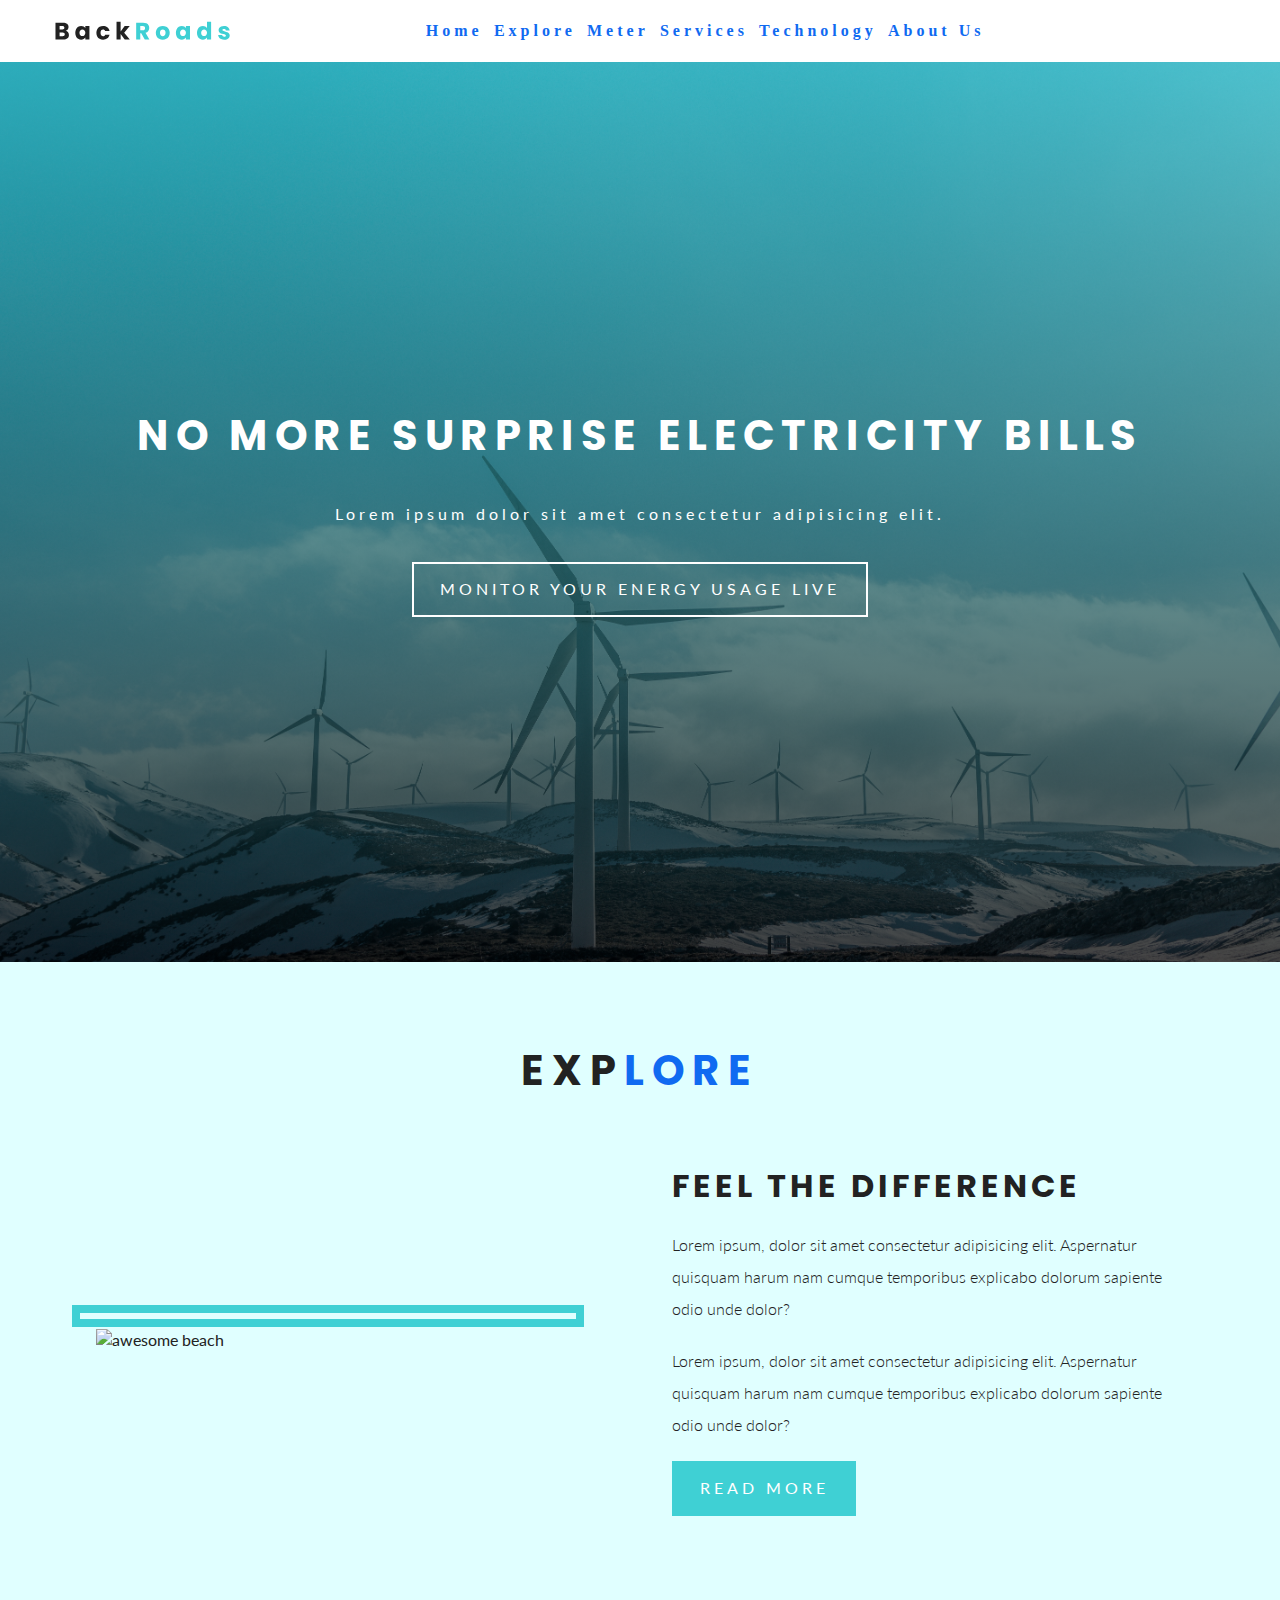
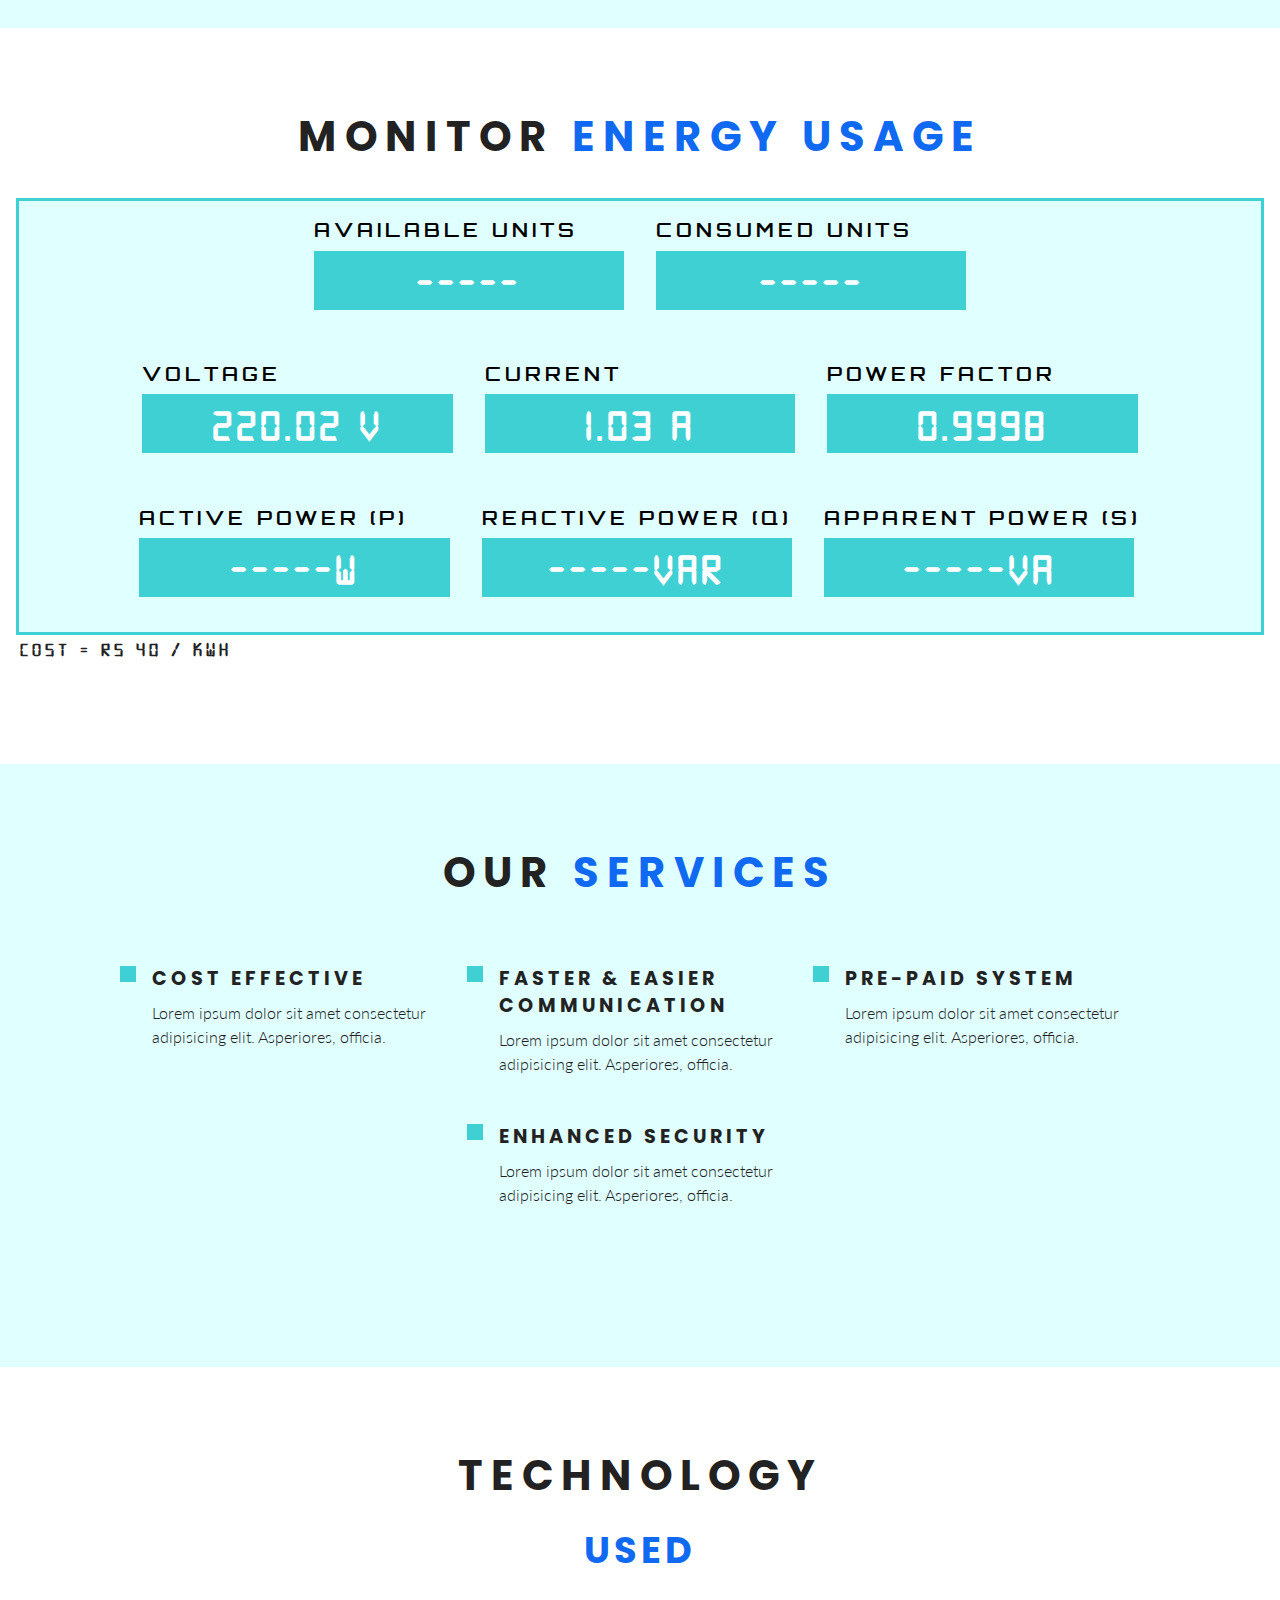
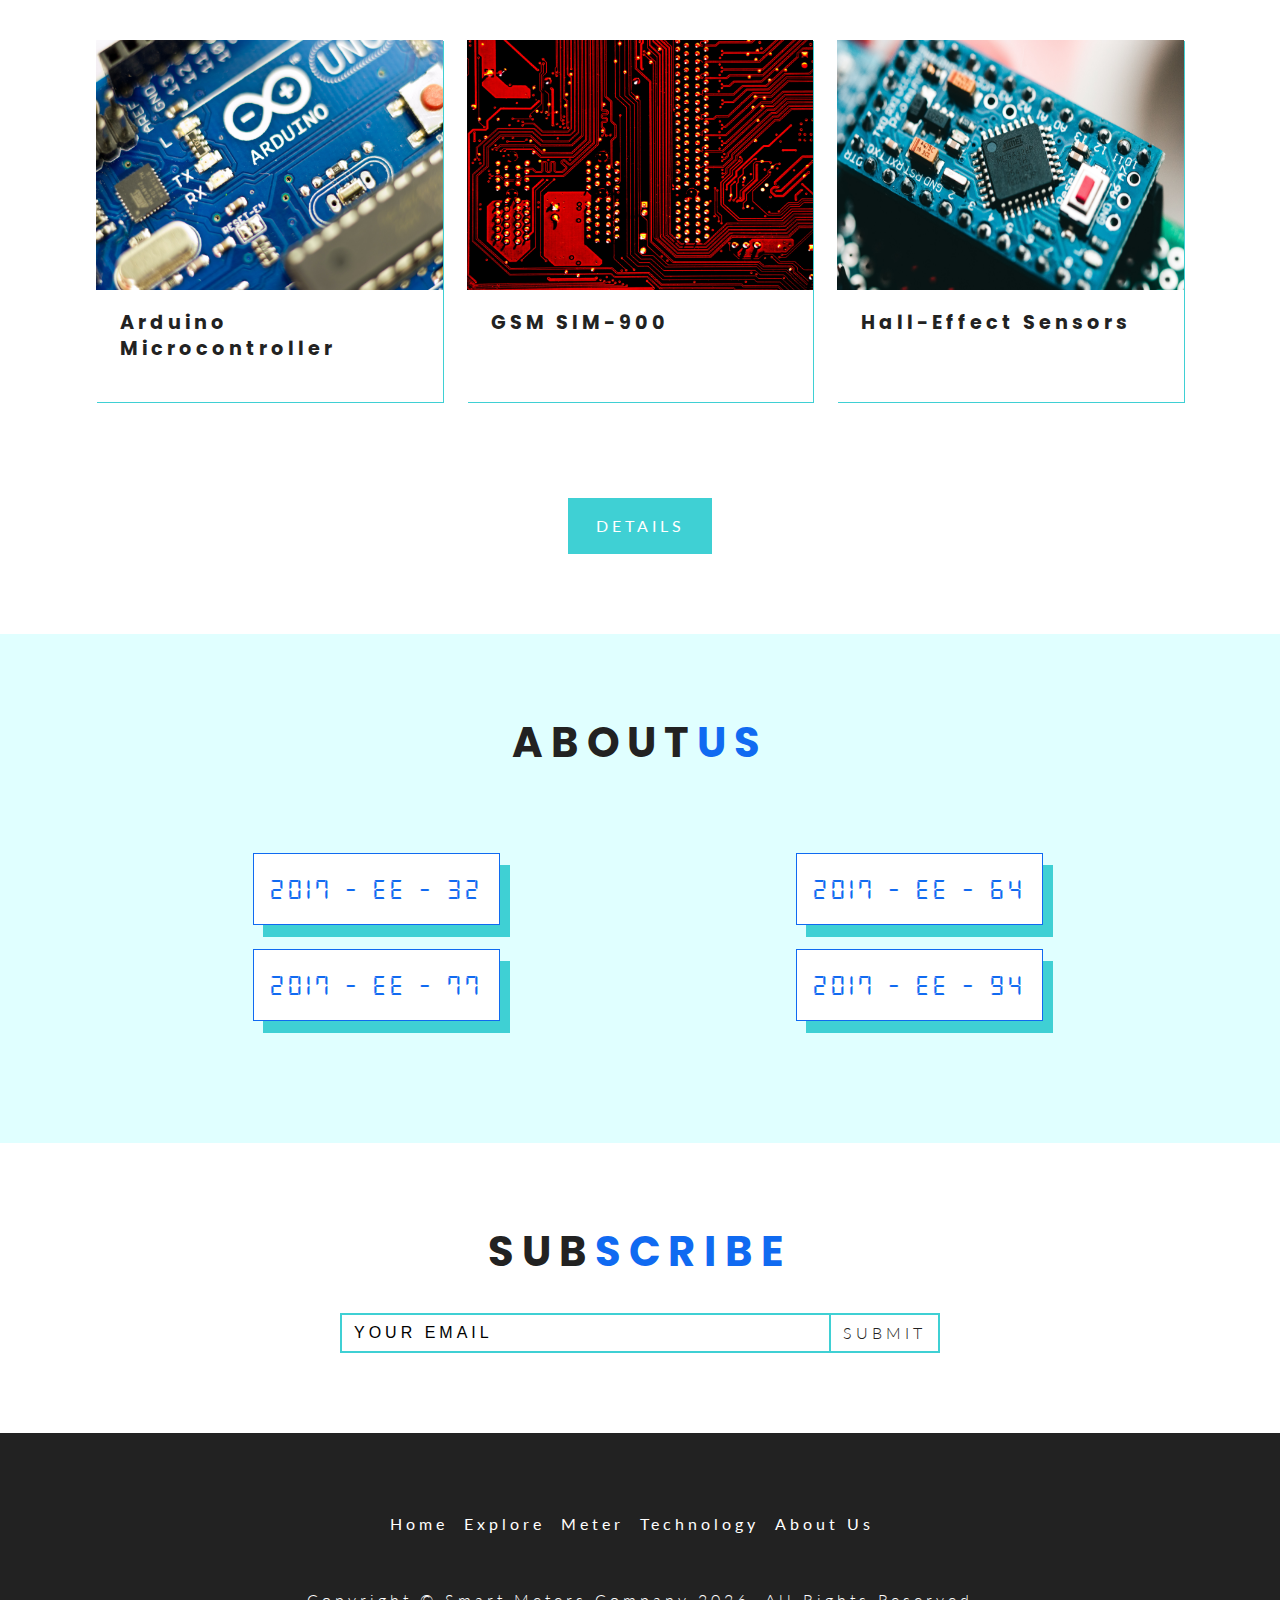
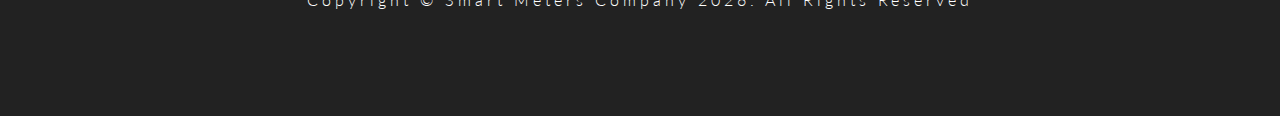
==== index.html @ a0e1d74f "Add files via upload" ====
<!DOCTYPE html>
<html lang="en">
  <head>
    <meta charset="UTF-8" />
    <meta name="viewport" content="width=device-width, initial-scale=1.0" />
    <meta http-equiv="X-UA-Compatible" content="ie=edge" />
    <title>Backroads || Smart Meters</title>
    <!-- favicon -->
    <link rel="shortcut icon" href="./images/favicon.ico" type="image/x-icon" />
    <!-- font-awesome -->
    <link rel="stylesheet" href="fontawesome-free-5.9.0-web/css/all.min.css" />
    <!-- styles css -->
    <link rel="stylesheet" href="./css/styles.css" />
  </head>
  <body>
    <!-- header  -->
    <header id="home">
      <!-- navbar -->
      <nav class="navbar">
        <div class="nav-center">
          <!-- nav header -->
          <div class="nav-header">
            <img src="./images/logo.svg" class="nav-logo" alt="" />
            <button
              type="button"
              class="nav-toggle"
              id="nav-toggle"
              aria-label="nav toggler "
            >
              <i class="fas fa-bars"></i>
            </button>
          </div>
          <!-- end of nav header -->
          <!-- nav links -->
          <div class="nav-links" id="nav-links">
            <!-- single link -->
            <a href="#home" class="scroll-link nav-link">
              home
            </a>
            <!-- end of single link -->
            <!-- single link -->
            <a href="#about" class=" scroll-link nav-link">
              Explore
            </a>
            <!-- end of single link -->
			<a href="#monitor" class=" scroll-link nav-link">
              meter
            </a>
            <!-- single link -->
            <a href="#services" class="nav-link scroll-link">
              services
            </a>
            <!-- end of single link -->
            <!-- single link -->
            <a href="#featured" class="nav-link scroll-link">
              Technology
            </a>
            <a href="#services2" class="nav-link scroll-link">
              About Us
            </a>
            <!-- end of single link -->
            <!-- single link -->
            <!-- end of single link -->
          </div>
          <!-- end of nav links -->
          <!-- nav social media icons -->
          <!-- footer icons -->
          <div class="nav-icons">
            <a href="https://www.twitter.com" target="_blank" class="nav-icon"><i class="fab fa-facebook"></i></a>
            <a href="https://www.twitter.com" target="_blank" class="nav-icon"><i class="fab fa-twitter"></i></a>
            <a href="https://www.twitter.com" target="_blank" class="nav-icon"><i class="fab fa-squarespace"></i></a>
          <!-- end of nav social media icons -->
        </div>
      </nav>
      <!-- hero component -->
      <div class="hero">
        <div class="hero-banner">
          <h1 class="hero-title">NO MORE SURPRISE ELECTRICITY BILLS</h1>
          <p class="hero-text">
            Lorem ipsum dolor sit amet consectetur adipisicing elit.
          </p>
          <a href="#monitor" class= "btn-white scroll-link">Monitor your Energy Usage Live</a>
        </div>
      </div>
    </header>
    <!-- end of header  -->
    <!-- about section -->
    <section class="section about" id="about">
      <!-- title  -->
      <div class="title-wrapper">
        <h2 class="title">Exp<span class="subtitle">lore</span></h2>
      </div>
      <!-- end of title  -->
      <!-- about-center -->
      <div class="section-center about-center">
        <!-- about img wrapper-->
        <div class="about-img">
          <img
            src="./images/about.jpg"
            class="about-photo"
            alt="awesome beach"
          />
        </div>
        <!-- about info -->
        <article class="about-info">
          <h3>Feel the difference</h3>
          <p>
            Lorem ipsum, dolor sit amet consectetur adipisicing elit. Aspernatur
            quisquam harum nam cumque temporibus explicabo dolorum sapiente odio
            unde dolor?
          </p>
          <p>
            Lorem ipsum, dolor sit amet consectetur adipisicing elit. Aspernatur
            quisquam harum nam cumque temporibus explicabo dolorum sapiente odio
            unde dolor?
          </p>
          <span class="btn-primary">read more</span>
        </article>
      </div>
    </section>
	
	
	
	
	
	
	<section class="section about" id="monitor">
      <!-- title  -->
      <div class="title-wrapper">
        <h2 class="title" id="monusg">monitor <span class="subtitle"> energy usage</span></h2>
      </div>
      <!-- end of title  -->
      <!-- about-center -->
	  <div id="monitordisp">
      <div class=" data section-center about-center">
        <!-- about img wrapper-->
		<!--<h4 style="font-family:DS-Digital">
		cost = Rs 10 / KWh 
		</h4>-->
		<div class="mf"> 
          <h4 class="orbit">available units</h4>
        <!-- about info -->
          <h4 class="digital sec" id="au">-----</h4>
      </div>
	  <div class="mf">
          <h4 class="orbit">consumed units</h4>
        <!-- about info -->
          <h4 class="digital sec" id="cu">-----</h4>
      </div>

	  </div>
	  <div class=" data section-center about-center">
	  <div class="mf">
          <h4 class="orbit">Voltage</h4>
        <!-- about info -->
          <h4 class="digital sec" id="vol">220.02 V</h4>
      </div>
	  <div class="mf">
          <h4 class="orbit">current</h4>
        <!-- about info -->
          <h4 class="digital sec" id="cur">1.03 A</h4>
      </div>
	  <div class="mf">
          <h4 class="orbit">power factor</h4>
        <!-- about info -->
          <h4 class="digital sec" id="pf">0.9998</h4>
      </div>
	  
	  </div>
	  
	  <div class=" data section-center about-center">
	  <div class="mf">
          <h4 class="orbit">Active Power (P)</h4>
        <!-- about info -->
          <h4 class="digital sec" id="ap">-----W</h4>
      </div>
	  <div class="mf">
          <h4 class="orbit">Reactive Power (Q)</h4>
        <!-- about info -->
          <h4 class="digital sec" id="rp">-----VAR</h4>
      </div>
	  <div class="mf">
          <h4 class="orbit">Apparent Power (S)</h4>
        <!-- about info -->
          <h4 class="digital sec" id="app">-----VA</h4>
      </div>
	  
	  </div>
	  </div>
	  <h4 class="d7" style="font-family:Digital-7; margin-left:20px;">
		cost = Rs 40 / KWh 
		</h4>
    </section>
	
	
	
	
	
	
	
	
	
    <!-- end of about section -->
    <!-- 
      
     -->
    <section class="section services" id="services">
      <!-- title  -->
      <div class="title-wrapper">
        <h2 class="title">our <span class="subtitle">services</span></h2>
      </div>
      <!-- end of title  -->
      <div class="section-center services-center">
        <!-- single service -->
        <article class="service">
          <span class="service-icon"><i class="fas fa-wallet fa-fw"></i></span>
          <div class="service-info">
            <h4 class="service-title">cost effective</h4>
            <p class="service-text">
              Lorem ipsum dolor sit amet consectetur adipisicing elit.
              Asperiores, officia.
            </p>
          </div>
        </article>
        <!-- end of single service -->
        <!-- single service -->
        <article class="service">
          <span class="service-icon"><i class="fas fa-wallet fa-fw"></i></span>
          <div class="service-info">
            <h4 class="service-title">faster & easier communication</h4>
            <p class="service-text">
              Lorem ipsum dolor sit amet consectetur adipisicing elit.
              Asperiores, officia.
            </p>
          </div>
        </article>
        <!-- end of single service -->
        <!-- single service -->
        <article class="service">
          <span class="service-icon"><i class="fas fa-wallet fa-fw"></i></span>
          <div class="service-info">
            <h4 class="service-title">pre-paid system</h4>
            <p class="service-text">
              Lorem ipsum dolor sit amet consectetur adipisicing elit.
              Asperiores, officia.
            </p>
          </div>
        </article>
        <!-- end of single service -->
		
		<!-- single service -->
        <article class="service">
          <span class="service-icon"><i class="fas fa-wallet fa-fw"></i></span>
          <div class="service-info">
            <h4 class="service-title">enhanced security</h4>
            <p class="service-text">
              Lorem ipsum dolor sit amet consectetur adipisicing elit.
              Asperiores, officia.
            </p>
          </div>
        </article>
        <!-- end of single service -->
		
      </div>
    </section>
    <!-- end of services -->
    <!-- featured tours -->
    <section class="section featured-tours" id="featured">
      <!-- title  -->
      <div class="title-wrapper">
        <h2 class="title" style="text-align: center;">Technology<h2 class="subtitle" style="text-align: center;">USED</h2></h2>
      </div>
      <!-- end of title  -->
      <!-- featured-center -->
      <div class="section-center featured-center ">
        <!-- single tour -->
        <article class="tour-card">
          <div class="tour-img-container">
            <img src="./images/tour-1.jpg"  class="tour-img" alt="" />
            <!-- <p class="tour-date">----</p> -->
          </div>
          <!-- tour footer -->
          <div class="tour-footer">
            <h4 class="tour-title">Arduino Microcontroller</h4>
            <!-- tour info -->
            <!-- <div class="tour-info">
              <p class="tour-country">
                <span><i class="fas fa-map"></i></span> ----
              </p>
              <div class="tour-details">
                <p>----</p>
                <p>----</p>
              </div>
            </div> -->
          </div>
        </article>
        <!-- end of single tour -->
        <!-- single tour -->
        <article class="tour-card">
          <div class="tour-img-container">
            <img src="./images/tour-2.jpg"  class="tour-img" alt="" />
            <!-- <p class="tour-date">----</p> -->
          </div>
          <!-- tour footer -->
          <div class="tour-footer">
            <h4 class="tour-title">GSM SIM-900</h4>
            <!-- tour info -->
            <!-- <div class="tour-info">
              <p class="tour-country">
                <span><i class="fas fa-map"></i></span>----
              </p>
              <div class="tour-details">
                <p>----</p>
                <p>----</p>
              </div>
            </div> -->
          </div>
        </article>
        <!-- end of single tour -->
        <!-- single tour -->
        <article class="tour-card">
          <div class="tour-img-container">
            <img src="./images/tour-3.jpg"  class="tour-img" alt="" />
            <!-- <p class="tour-date">----</p> -->
          </div>
          <!-- tour footer -->
          <div class="tour-footer">
            <h4 class="tour-title">Hall-Effect Sensors</h4>
            <!-- tour info -->
            <!-- <div class="tour-info">
              <p class="tour-country">
                <span><i class="fas fa-map"></i></span>----
              </p>
              <div class="tour-details">
                <p>----</p>
                <p>----</p>
              </div>
            </div> -->
          </div>
        </article>
        <!-- end of single tour -->
        <!-- single tour -->
        <!--article class="tour-card">
          <div class="tour-img-container">
            <img src="./images/tour-4.jpg" style="width:350px;height:250px;" class="tour-img" alt="" />
            <p class="tour-date">december 5th, 2019</p>
          </div> -->
          <!-- tour footer -->
          <!--<div class="tour-footer">
            <h4 class="tour-title">kenya highlights</h4>-->
            <!-- tour info -->
            <!--<div class="tour-info">
              <p class="tour-country">
                <span><i class="fas fa-map"></i></span> kenya
              </p>
              <div class="tour-details">
                <p>22 days</p>
                <p>from $5400</p>
              </div>
            </div>
          </div>
        </article> -->
        <!-- end of single tour -->
      </div>
      <!-- end of tours center -->
      <div class="tour-link">
        <span class="btn-primary">Details</span>
      </div>
    </section>
    <!-- end of featured tours -->
    <!-- gallery  -->


    <!-- end of about section -->
    <!-- services -->
    <section class="section services aboutus" id="services2">
      <!-- title  -->
      <div class="title-wrapper">
        <h2 class="title">About<span class="subtitle">Us</span></h2>
      </div>
      <!-- end of title  -->
      <div class="section-center services-center abt">
        <!-- single service -->
          <div class="service-info ab2">
            <span class="service-title  btn-primary2 btn" ontouchend="this.onclick=fix"  >2017 - ee - 32</span>
            <p class="service-text">
              <!-- Lorem ipsum dolor sit amet consectetur adipisicing elit.
              Asperiores, officia. -->
            </p>
          </div>
        <!-- end of single service -->
        <!-- single service -->
          <div class="service-info ab2">
            <span class="service-title  btn-primary2 btn"  >2017 - ee - 64</span>
            <p class="service-text">
              <!-- Lorem ipsum dolor sit amet consectetur adipisicing elit.
              Asperiores, officia. -->
            </p>
          </div>
        <!-- end of single service -->
        <!-- single service -->
          <div class="service-info ab2">
            <span class="service-title  btn-primary2 btn" >2017 - ee - 77</span>
            <p class="service-text">
              <!-- Lorem ipsum dolor sit amet consectetur adipisicing elit.
              Asperiores, officia. -->
            </p>
          </div>
        <!-- end of single service -->
		
		<!-- single service -->
          <div class="service-info ab2">
            <span class="service-title  btn-primary2 btn" >2017 - ee - 94</span>
            <p class="service-text">
              <!-- Lorem ipsum dolor sit amet consectetur adipisicing elit.
              Asperiores, officia. -->
            </p>
          </div>
        <!-- end of single service -->
		
      </div>
    </section>





    <!-- end of gallery  -->
    <!-- contact -->
    <section class="section deals" id="deals">
      <!-- title  -->
      <div class="title-wrapper">
        <h2 class="title">sub<span class="subtitle ">scribe</span></h2>
      </div>
      <!-- end of title  -->
      <form>
        <div class="input-group">
          <input type="email" class="form-control" placeholder="your email" />
          <span  class="btn-submit">submit</span>
        </div>
      </form>
    </section>
    <!-- end of contact -->
    <!-- footer -->
    <footer class="section footer">
      <!-- footer links -->
      <div class="footer-links">
        <a href="#home" class="footer-link scroll-link">Home</a>
        <a href="#about" class="footer-link scroll-link">Explore</a>
        <a href="#monitor" class="footer-link scroll-link">Meter</a>
        <a href="#featured" class="footer-link scroll-link">Technology</a>
        <a href="#services2" class="footer-link scroll-link" scroll-link>About Us</a>

      </div>
      <!-- footer icons -->
      <div class="footer-icons">
        <a href="https://www.twitter.com" target="_blank" class="footer-icon"
          ><i class="fab fa-facebook"></i
        ></a>
        <a href="https://www.twitter.com" target="_blank" class="footer-icon"
          ><i class="fab fa-twitter"></i
        ></a>
        <a href="https://www.twitter.com" target="_blank" class="footer-icon"
          ><i class="fab fa-squarespace"></i
        ></a>
      </div>
      <p class="copyright">
        copyright &copy; smart meters company
        <span id="date"></span>. all rights reserved
      </p>
    </footer>
    <!-- js -->
    <script src="./js/app.js"></script>
  </body>
</html>
---- css/styles.css ----
/* fonts */
@import url("https://fonts.googleapis.com/css?family=Lato:300,400|Poppins&display=swap");
/* css variables */
:root {
  --primaryColor: #3fd0d4;
  --mainWhite: #fff;
  --offWhite: #f7f7f7;
  --mainBlack: #222;
  --mainGrey: #ececec;
  --darkGrey: #afafaf;
  --mainTransition: all 0.3s linear;
  --mainSpacing: 0.25rem;
  --lightShadow: 2px 5px 3px 0px rgba(0, 0, 0, 0.25);
  --darkShadow: 4px 10px 5px 0px rgba(0, 0, 0, 0.5);
}
/* reset */
*,
::before,
::after {
  margin: 0;
  padding: 0;
  box-sizing: border-box;
}
/* body */
body {
  font-family: "Lato", sans-serif;
  color: var(--mainBlack);
  background: var(--offWhite);
  line-height: 1.4;
  font-size: 1rem;
}


/*************** global styles ***************/
img:not(.nav-logo) {
  width: 100%;
  display: block;
}
h1,
h2,
h3,
h4,
h5,
h6 {
  font-family: "Poppins", sans-serif;
  margin-bottom: 1.25rem;
  letter-spacing: var(--mainSpacing);
}
h1 {
  font-size: 3.3rem;
}
h2 {
  font-size: 2.3rem;
}
h3 {
  font-size: 2rem;
}
h4 {
  font-size: 1.2rem;
}
p {
  margin-bottom: 1.25rem;
  line-height: 2;
  font-weight: 300;
}
a {
  text-decoration: none;
}
/* more global styles */
/* buttons */
.btn-white,
.btn-primary {
  text-transform: uppercase;
  letter-spacing: var(--mainSpacing);
  color: var(--mainWhite);
  border: 2px solid var(--mainWhite);
  padding: 0.9rem 1.6rem;
  display: inline-block;
  transition: var(--mainTransition);
  cursor: pointer;
}
.btn-white:hover {
  background: var(--mainWhite);
  color: var(--primaryColor);
}
.btn-primary {
  background: var(--primaryColor);
  color: var(--mainWhite);
  border: 2px solid var(--primaryColor);
}
.btn-primary:hover {
  background-color: var(--mainWhite);
  color: var(--primaryColor);
}

@font-face {
  font-family: 'Orbitron';
   src: url(Orbitron.ttf);
 }
 @font-face {
  font-family: 'Digital-7';
   src: url(digital-7.ttf);
 }


/* section */
.section {
  padding: 5rem 0;
}
/* title */
.title-wrapper {
  margin-bottom: 2rem;
}
.title {
  text-align: center;
  text-transform: uppercase;
  font-size: 2.6rem;
  letter-spacing: 0.5rem;
}
.subtitle {
  color: var(--primaryColor);
  color:rgb(16, 106, 241);
}
/* section center */
.section-center {
  width: 85vw;
  margin: 4rem auto 2rem auto;
  max-width: 1170px;
}
/*************** end of global styles ***************/

/*************** navbar ***************/
/*************** end of navbar ***************/
/*************** hero ***************/

.hero {
  min-height: 100vh;
  min-height: calc(100vh - 62px);
  --background: var(--primaryColor);
  background: linear-gradient(rgba(63, 208, 212, 0.7), rgba(0, 0, 0, 0.7)),
      url("../images/main.jpg") center/cover no-repeat;
  display: flex;
  justify-content: center;
  align-items: center;
  background-position: center center;

}
.hero-banner {
  text-align: center;
  color: var(--mainWhite);
  padding: 0 2rem;
}
.hero-title {
  text-transform: uppercase;
  margin-bottom: 2rem;
  letter-spacing: 0.4rem;
}
.hero-text {
  width: 85%;
  margin: 0 auto;
  margin-bottom: 2rem;
  letter-spacing: var(--mainSpacing);
  line-height: 2;
  font-weight: 400;
}
@media screen and (min-width: 768px) {
  .hero {
    background: linear-gradient(rgba(63, 208, 212, 0.7), rgba(0, 0, 0, 0.7)),
      url("../images/main.jpg") center/cover no-repeat;
    min-height: 100vh;
    background-position: center center;

  }
  .hero-title {
    font-size: 2.6rem;
  }
  .hero-text {
    width: 70%;
  }
  
}
/* buttons added to global styles */
/*************** about section ***************/
.about {
  background: var(--mainWhite);
}
/* section added to globals */
/* title added to globals */
/* section center added to globals */
.about-img,
.about-info {
  margin-bottom: 4rem;
}
.about-info h3 {
  text-transform: uppercase;
}
@media screen and (min-width: 992px) {
  .about-center {
    /* flex parent */
    display: flex;
	flex-wrap:wrap;
    justify-content: space-between;
  }
  .about-img,
  .about-info {
    /* children */
    flex: 0 0 calc(50% - 2rem);
    align-self: center;
    margin-bottom: 0;
  }
}
@media screen and (min-width: 1170px) {
  .about-img::before {
    content: "";
    position: absolute;
    width: 100%;
    height: 100%;
    border: 0.5rem solid var(--primaryColor);
    top: -1.5rem;
    left: -1.5rem;
    border-radius: var(--borderRadius);
  }
  .about-img {
    position: relative;
  }
  .about-photo {
    position: relative;
  }
}
/*************** end of about section ***************/
/*************** services section ***************/
.service {
  text-align: center;
  margin-bottom: 3rem;
}
.service-icon {
  background: var(--primaryColor);
  padding: 0.5rem;
  display: inline-block;
  font-size: 2rem;
  margin-bottom: 1.5rem;
}
.service-title {
  text-transform: uppercase;
}
.service-text {
  width: 80%;
  margin: 0 auto;
  line-height: 1.5;
  font-weight: 300;
}
@media screen and (min-width: 576px) {
  .services-center {
    display: flex;
    /* after */
    flex-wrap: wrap;
    justify-content: space-between;
	justify-content:center;
  }
  .service {
    flex: 0 0 calc(50% - 1rem);
    /* back to services */
  }
}
@media screen and (min-width: 992px) {
  .service {
    flex: 0 0 calc(33.333% - 1rem);
  }
}
@media screen and (min-width: 1170px) {
  .service {
    display: flex;
    text-align: left;
  }
  .service-icon {
    align-self: start;
  }
  .service-info {
    padding-left: 1rem;
  }
  .service-title {
    margin-bottom: 0.5rem;
  }
  .service-text {
    width: 90%;
    margin: 0;
  }
}

#services{
  background-color: var(--mainWhite);
}
#featured
{
  background-color:#9ff3f5;
}
#deals
{
  background-color: #a6fdff;
}
/*************** end of services section ***************/
/*************** featured tours section ***************/
.featured-tours {
  background: var(--mainWhite);
}
.tour-card {
  box-shadow: 1px 1px var(--primaryColor) ;
  transition: var(--mainTransition);
  margin-bottom: 4rem;
  transition-property: transform box-shadow text-shadow ;
  transition-duration: 0.2s;
}
.tour-card:active {
  box-shadow: 1px 1px var(--primaryColor);
  transform: translate(4px, 5px);
}
.tour-card:hover {
  box-shadow: 4px 4px var(--primaryColor);
  transform: translate(-4px, -5px);
}
.tour-footer {
  padding: 1.2rem 1.5rem;
}
.tour-title {
  text-transform: capitalize;
}
.tour-country {
  color: var(--primaryColor);
  text-transform: capitalize;
}
.tour-info {
  display: flex;
  justify-content: space-between;
  flex-wrap: wrap;
}
.tour-details p {
  line-height: 0.2;
  text-transform: capitalize;
  color: var(--darkGrey);
  letter-spacing: 0.02rem;
}
.tour-country {
  align-self: center;
  color: var(--primaryColor);
}
.tour-link {
  text-align: center;
}
/* tour date */
.tour-img-container {
  position: relative;
}
.tour-date {
  position: absolute;
  left: 0;
  top: 0;
  background: var(--primaryColor);
  text-transform: capitalize;
  padding: 0.25rem 0.5rem;
}
@media screen and (min-width: 768px) {
  .featured-center {
    display: flex;
    flex-wrap: wrap;
    justify-content: space-between;
  }
  .tour-card {
    flex: 0 0 calc(50% - 1rem);
  }
}
@media screen and (min-width: 1170px) {
  .tour-card {
    flex: 0 0 calc(33.3333% - 1rem);
  }
}
/*************** end of featured tours section ***************/
/*************** gallery ***************/
.gallery {
  padding-top: 2rem;
  background: var(--darkGrey);
}
.gallery-img-container {
  position: relative;
  background: var(--primaryColor);
}
.gallery-icon {
  position: absolute;
  top: 50%;
  left: 50%;
  font-size: 2rem;
  transform: translate(-50%, -50%);
  color: var(--mainWhite);
  transition: var(--mainTransition);
  opacity: 0;
  cursor: pointer;
}
.gallery-img {
  transition: var(--mainTransition);
}
.gallery-img-container:hover .gallery-img {
  opacity: 0.5;
}
.gallery-img-container:hover .gallery-icon {
  opacity: 1;
}
@media screen and (min-width: 768px) {
  .gallery-center {
    display: flex;
    flex-wrap: wrap;
	justify-content:center;
  }
  .gallery-img-container {
	  margin:0.1rem;
    flex: 0 0 50%;
	border:4px solid var(--primaryColor);
  }
}
@media screen and (min-width: 992px) {
  .gallery-img-container {
    flex: 0 0 25%;
	border:4px solid var(--primaryColor);

  }
}
/*************** end of gallery ***************/
/*************** deals ***************/
.input-group {
  width: 90vw;
  max-width: 600px;
  margin: 0 auto;
  display: flex;
}
.form-control {
  flex: 1 1 auto;
}
.form-control,
.btn-submit {
  padding: 0.375rem 0.75rem;
  font-size: 1rem;
  line-height: 1.5;
  font-weight: 300;
  letter-spacing: var(--mainSpacing);
  border: 2px solid var(--primaryColor);
  background: transparent;
  text-transform: uppercase;
  outline: none;
}
::placeholder {
  color: inherit;
}
.btn-submit {
  border-left: none;
  cursor: pointer;
  transition: var(--mainTransition);
}
.btn-submit:hover {
  color: var(--mainWhite);
  background: var(--primaryColor);
}
/*************** end of deals ***************/
/*************** footer ***************/
.footer {
  background: var(--mainBlack);
  color: var(--mainWhite);
  text-align: center;
  padding-left: 2rem;
  padding-right: 2rem;
}
.footer-links,
.footer-icons {
  display: flex;
  justify-content: center;
  margin-bottom: 1.5rem;
  flex-wrap: wrap;
}
.footer-link {
  color: var(--mainWhite);
  text-transform: capitalize;
  font-size: 1rem;
  margin-right: 1rem;
  letter-spacing: var(--mainSpacing);
  transition: var(--mainTransition);
}
.footer-link:hover {
  color: var(--primaryColor);
}
.footer-icon {
  font-size: 2rem;
  margin-right: 1rem;
  color: var(--mainWhite);
  transition: var(--mainTransition);
}
.footer-icon:hover {
  color: var(--primaryColor);
}
.copyright {
  text-transform: capitalize;
  letter-spacing: var(--mainSpacing);
}
/************ navbar *****************/
/* add :not(.nav-logo) to img */

/* .navbar {
  background: red;
}  */
.nav-icons {
  display: none;
}
.nav-center {
  max-width: 1170px;
  margin: 0 auto;
}
.nav-header {
  padding: 1rem 2rem;
  display: flex;
  justify-content: space-between;
  align-items: center;
}
.nav-toggle {
  background: transparent;
  border: none;
  outline: none;
  font-size: 1.5rem;
  color: var(--primaryColor);
  cursor: pointer;
  transition: var(--mainTransition);
}
.nav-toggle:hover {
  transform: scale(1.2);
}
.nav-link {
  display: block;
  padding: 1rem 2rem;
  color:rgb(16, 106, 241);
  text-transform: capitalize;
  font-weight: bold;
  letter-spacing: var(--mainSpacing);
  transition: var(--mainTransition);
  font-family: "Century Gothic";
}
.nav-link:hover {
  color: var(--mainBlack);
  background: var(--darkGrey);
  padding-left: 2.25rem;
}
.fixedlink {
  font-family: "Century Gothic";
  display: block;
  padding: 1rem 2rem;
  color: var(--mainWhite);
  text-transform: capitalize;
  font-weight: bold;
  letter-spacing: var(--mainSpacing);
  transition: var(--mainTransition);
}
.fixedlink:hover {
  color: black;
  background: var(--darkGrey);
  padding-left: 2.25rem;
}

/* nav toggle functionality */
.nav-links {
  height: 0;
  overflow: hidden;
  transition: var(--mainTransition);
}
.show-links {
  height: 270px;
}
/* nav at bigger screen size */
@media screen and (min-width: 992px) {
  /* hide nav toggle button */
  .nav-toggle {
    display: none;
  }
  /* show links */
  .nav-links {
    height: auto;
    display: flex;
  }
  .nav-center {
    display: flex;
    justify-content: space-between;
    align-items: center;
    /* optional */
    flex-wrap: wrap;
  }
  .nav-header {
    padding: 0 0;
  }
  .nav-link {
    padding: 0 0;
  }
  .nav-link:hover {
    padding: 0;
    background: transparent;
  }
  .nav-icons {
    display: flex;
  }
  .navbar {
    padding: 1rem 2rem;
  }
  .nav-center {
    width: 100%;
    max-width: 1170px;
  }
  .nav-link {
    margin-right: 0.7rem;
  }
  .nav-icon {
    margin-right: 0.7rem;
    color: var(--primaryColor);
    font-size: 1.2rem;
    transition: var(--mainTransition);
  }
  .nav-icon:hover {
    color: var(--darkGrey);
    transform: translateY(-10%);
  }
}
/* set hero to 
min-height:calc(100vh - 62px);
*/
.fixed {
  position: fixed;
  top: 0;
  left: 0;
  width: 100%;
  background: var(--mainWhite);
  transition: var(--mainTransition);
  box-shadow: var(--lightShadow);
  z-index: 1;
}
.orbit
{
	font-family : Orbitron;
	--font-size:1.7rem;
    margin:0.2rem 1rem;
	margin-top:1.5rem;
	text-transform:uppercase;
	color:black;
}
.digital
{
	font-family:  Digital-7 ;
	font-size:2.7rem;
	margin:0.2rem 1rem;
	height:3.7rem;
	width:19.4rem;
	text-align:center;
	text-transform:uppercase;

}
.data
{
	justify-content: center;
	--border:4px solid var(--primaryColor);
	margin-top:-0.5rem;
}
#monitordisp
{
	border:3px solid var(--primaryColor);
	margin: 0.1rem 1rem;
	background-color: #6E6E6E;
	background-color:#E8FFFE;
  background-color: white;
	color:white;
}
#monitor
{
  background-color:#defeff;
}
.sec{
  text-transform: uppercase;
  letter-spacing: var(--mainSpacing);
  color: var(--mainWhite);
  --border: 2px solid var(--mainWhite);
  --padding: 0.9rem 1.6rem;
  display: inline-block;
  transition: var(--mainTransition);
  cursor: pointer;
}
.sec {
  background: var(--primaryColor);
  color: var(--mainWhite);
  text-align:center;
  --border: 2px solid var(--mainWhite);
  height:3.7rem;
  border: 2px solid var(--primaryColor);

}
.sec:hover {
  border: 2px solid var(--primaryColor);
  background-color: var(--mainWhite);
  color: var(--primaryColor);
}
html,body{
  overflow-x: hidden;
}
@media only screen and (max-width: 768px) {
  .hero-title {
    font-size: 2.6rem;
  }
}
.d7
{
  font-family: Digital-7;
}
.abt{
  display: flex;
  flex-wrap: wrap;
  font-family: UniFrakturCook,Tahoma, Geneva, Verdana, sans-serif;
  font-size: 1.8rem;
  text-align: center;
  padding:0.1rem;
} 
.ab2
{
  flex: 0 0 50.0%;
  margin-top:1rem;
}
.aboutus
{
  background-color:#c4feff;
}
@media only screen and (max-width: 460px) {

  .abt{
    display: flex;
    flex-wrap: wrap;
    font-family: UniFrakturCook,Tahoma, Geneva, Verdana, sans-serif;
    font-size: 1.8rem;
    text-align: center;
    padding:0.1rem;
  } 
  .ab2
  {
    flex: 0 0 100%;
    margin-top:1rem;
  }
  .hero-title {
    font-size: 1.3rem;
  }
  .digital
{
	font-family:  Digital-7 ;
	font-size:2rem;
	margin:0.2rem 1rem;
	height:3rem;
	width:15.3rem;
	text-align:center;
	text-transform:uppercase;
}
.orbit{
  font-size: 0.8rem;
  margin-top:1.5rem;
}
.mf{
  height:2.4rem;
}
.digital{
  font-size: 1rem;
  height:1.5rem;
  width:15.3rem;

}
.form-control
{
  max-width:13rem;
}
h2{
  font-size: 1.6rem;
}
.title{font-size: 1.6rem;
margin-top:-20px;}
.hero {
  background: linear-gradient(rgba(63, 208, 212, 0.7), rgba(0, 0, 0, 0.7)),
  url("../images/mai.jpg") no-repeat center fixed;
  -webkit-background-size: cover;
  -moz-background-size: cover;
  -o-background-size: cover;
  background-size: cover;

  background-attachment: scroll;
  background-size: 100% 100%;
}
#monusg
{
margin-top: -20px;}
}


}

@media only screen and (max-width: 320px) {
  .hero-title {
    font-size: 1.3rem;
  }
  .digital
{
	font-family:  Digital-7 ;
	font-size:2rem;
	margin:0.2rem 1rem;
	height:3rem;
	width:13rem;
	text-align:center;
	text-transform:uppercase;
}
.form-control
{
  max-width:10rem;
}
h2{
  font-size: 1.6rem;
}
.title{font-size: 1.6rem;
margin-top: -20px;}
.hero {
  background: linear-gradient(rgba(63, 208, 212, 0.7), rgba(0, 0, 0, 0.7)),
  url("../images/mai.jpg") center/cover no-repeat;
  background: linear-gradient(rgba(63, 208, 212, 0.7), rgba(0, 0, 0, 0.3)),
  url("../images/mai.jpg") no-repeat center center scroll; 
  -webkit-background-size: cover;
  -moz-background-size: cover;
  -o-background-size: cover;
  background-size: cover;

}
#monusg
{
margin-top: -140px;}
}


#about
{
  background-color: rgb(255, 239, 184);
  background-color: lightcyan;
}
#monitor
{
  background-color: var(--mainWhite) ;
  /* background-color: rgb(255, 240, 193);
  background-color: rgb(243, 243, 213); */
}
#services{
  background-color:rgb(255, 231, 164);
  background-color: var(--mainWhite) ;
  background-color: lightcyan;
}
#featured
{
  background-color: var(--mainWhite) ;
  /* background-color:rgb(255, 235, 179); */
}
#services2
{
  background-color: lightcyan;

}
#deals
{
  background-color: var(--mainWhite);
}
#home{
  background-color: var(--mainWhite);
}
.fixed{
  background-color: rgb(2, 132, 219);
  color:rgb(16, 106, 241);
  color: var(--mainWhite);
}
.nav-toggle{
  background-color: var(--mainWhite);
}
#monitordisp
{
  background-color: lightcyan;
}

.btn-primary2 {
  text-transform: uppercase;
  letter-spacing: var(--mainSpacing);
  color: var(--mainWhite);
  border: 2px solid var(--mainWhite);
  padding: 0.9rem 1.6rem;
  display: inline-block;
  transition: var(--mainTransition);
  cursor: pointer;
}

.btn-primary2 {
  background: var(--primaryColor);
  color: var(--mainWhite);
  border: 2px solid var(--primaryColor);
}
.btn-primary2:hover {
  background-color: var(--mainWhite);
  color: var(--primaryColor);
}
.btn {
  text-decoration:none;
  text-align: center;
  padding: 1rem 1rem;
  max-width: 17rem;
  width:auto;
  height: 4.5rem;
  white-space: nowrap;
  font-family: "Digital-7";
  border: 1.5px solid rgb(16, 106, 241);
  background-color: white;
  box-shadow:    10px 12px var(--primaryColor);
              
  color: rgb(16, 106, 241);
  transition-property: transform box-shadow text-shadow ;
  transition-duration: 0.25s;
 }
 .btn:hover{
  transform: translate(10px, 12px);
   box-shadow: 0px 0px var(--primaryColor);
   
 }
 /* .btn:focus{
  text-decoration:none;
  text-align: center;
  padding: 1rem 1rem;
  max-width: 17rem;
  width:auto;
  height: 4.5rem;
  white-space: nowrap;
  font-family: "Digital-7";
  border: 1.5px solid rgb(16, 106, 241);
  background-color: white;
  box-shadow:    10px 12px var(--primaryColor);
              
  color: rgb(16, 106, 241);
 } */
 .tour-img{
  width:350px;
  height:250px;
  max-width:100%; 
  max-height: 100%;
  display: block;
 }
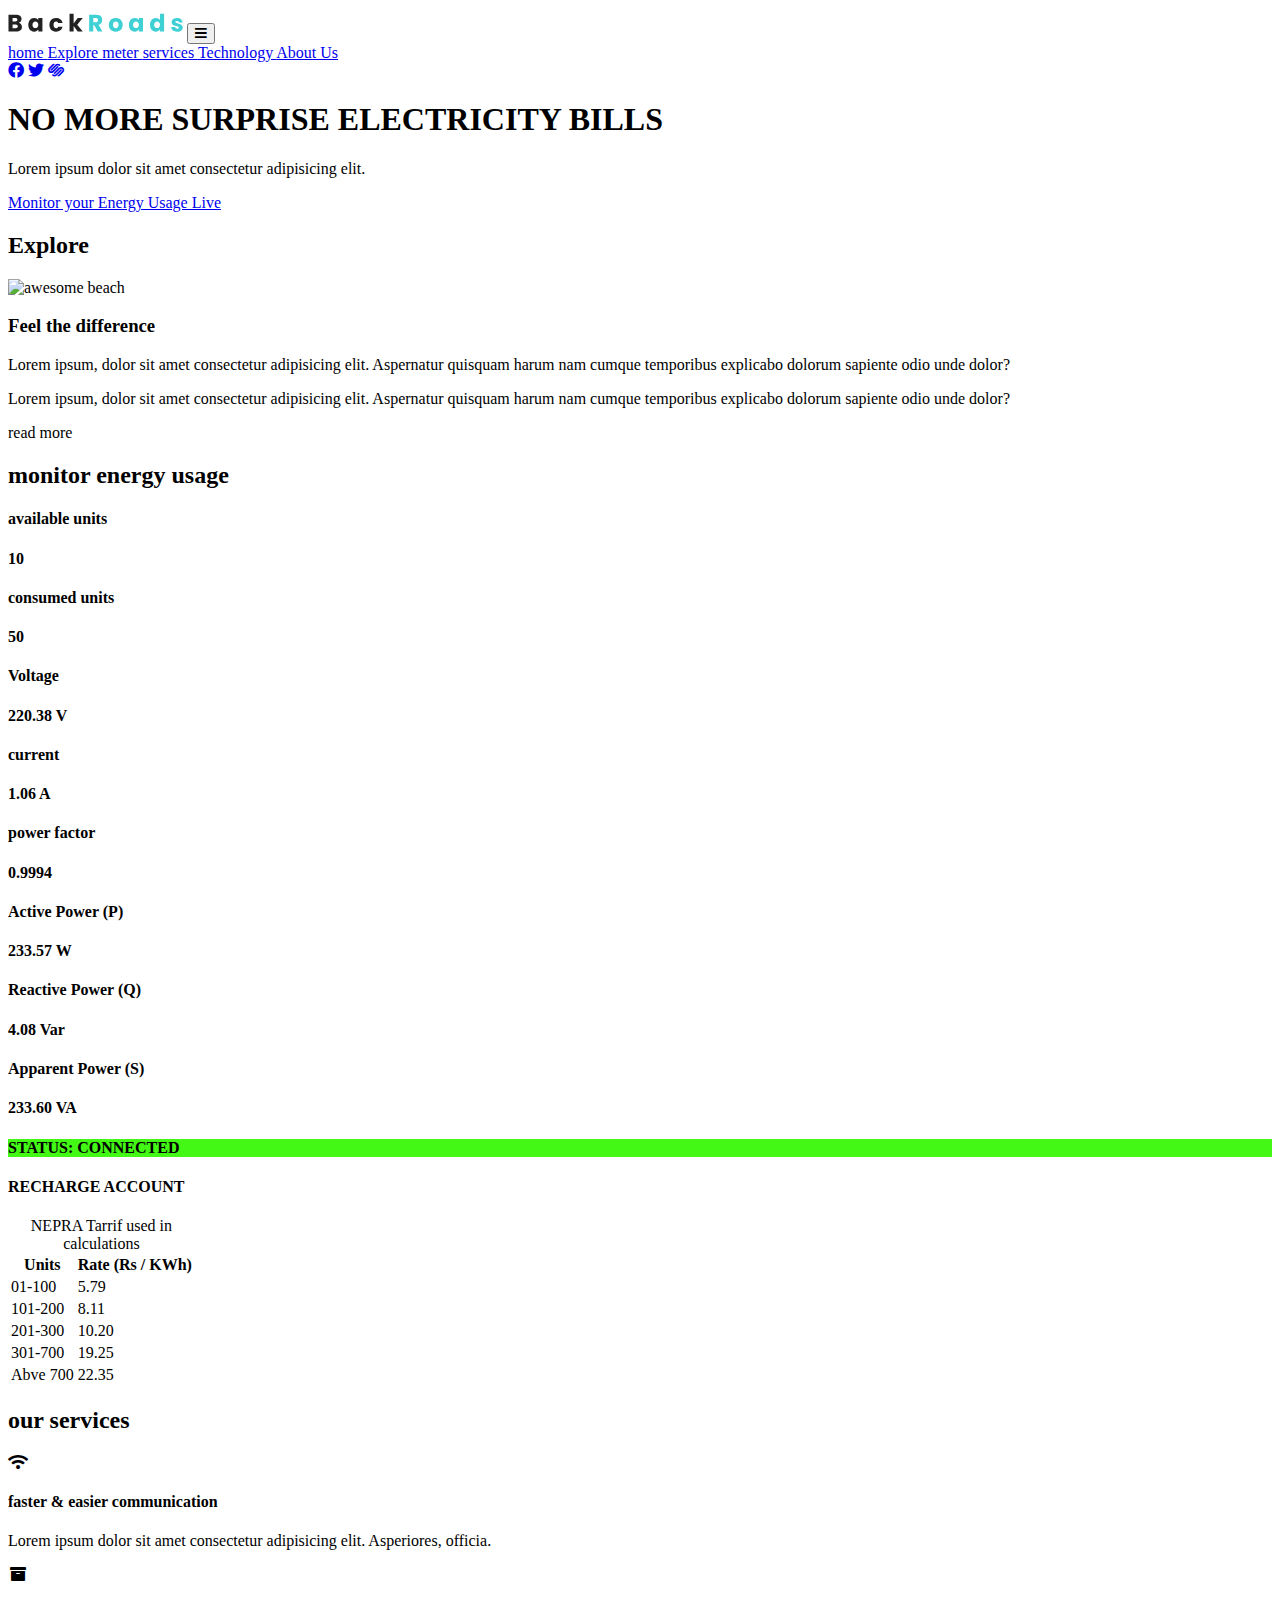
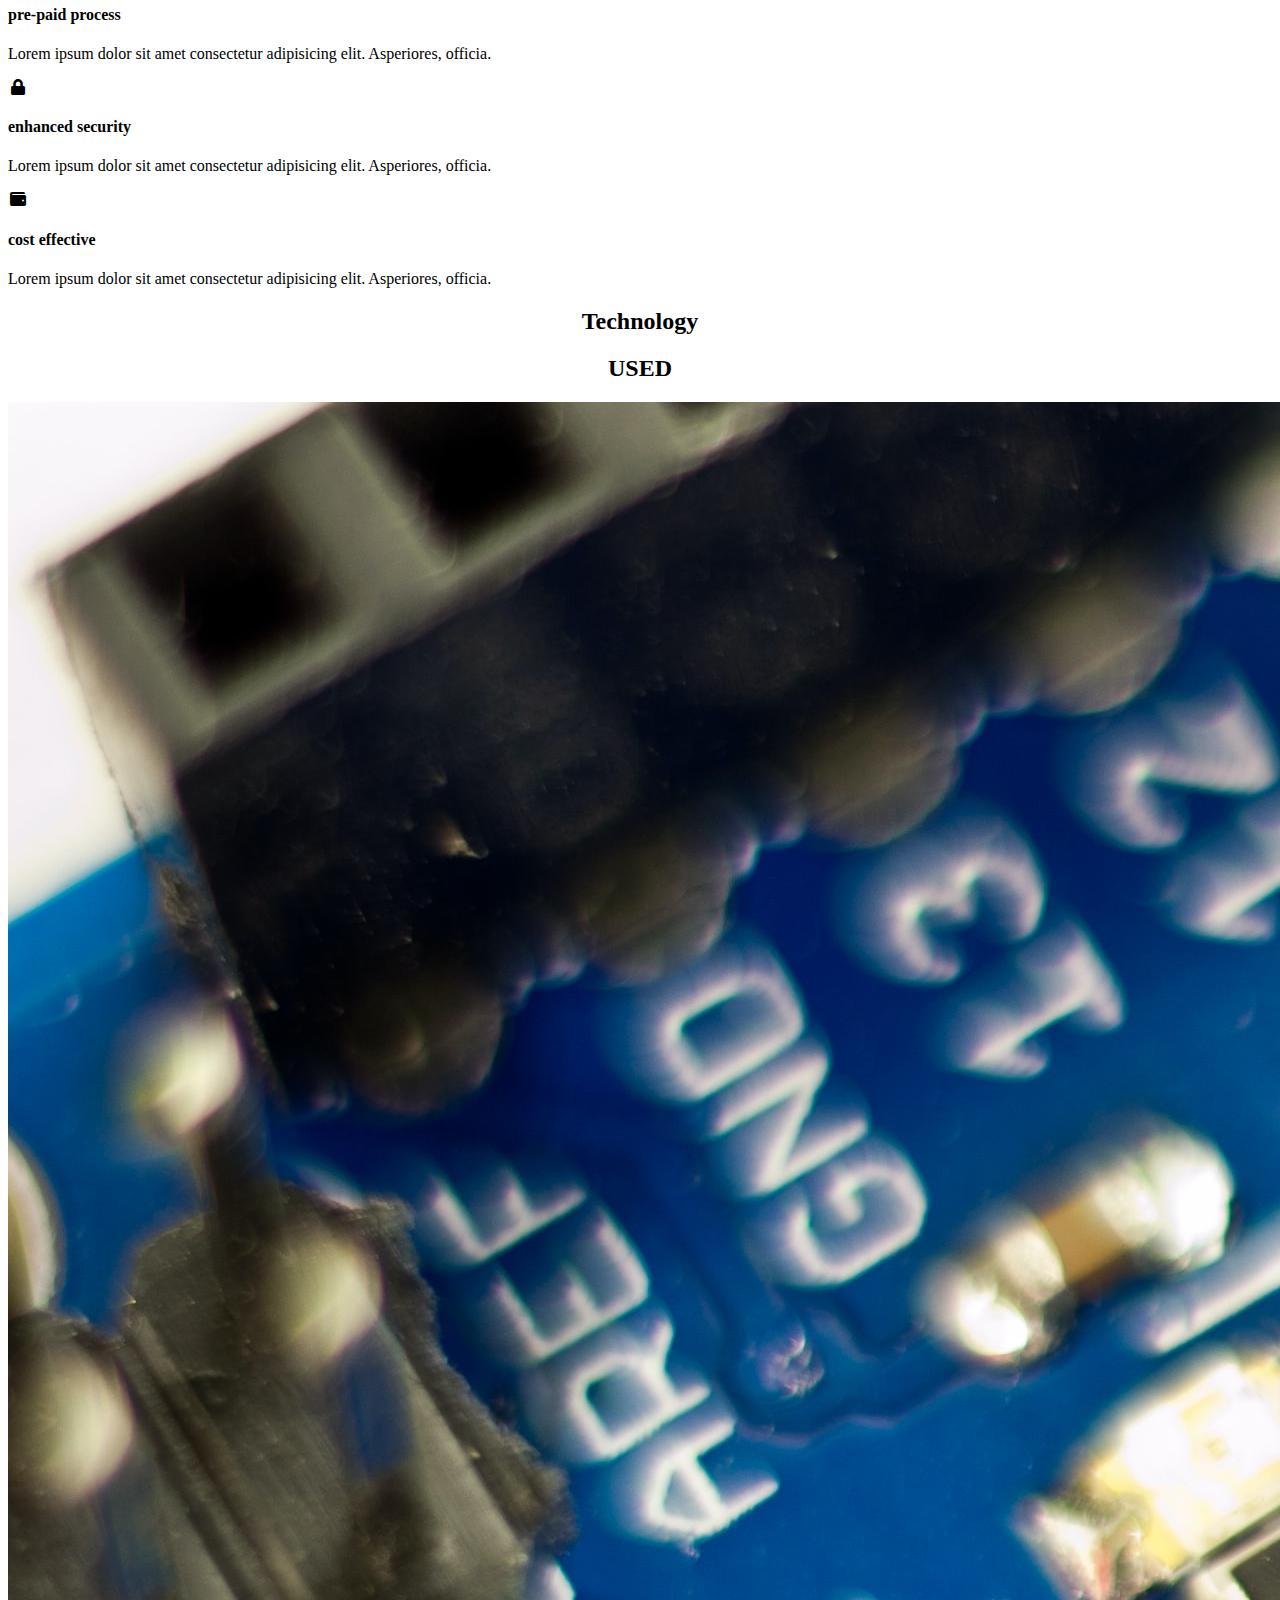
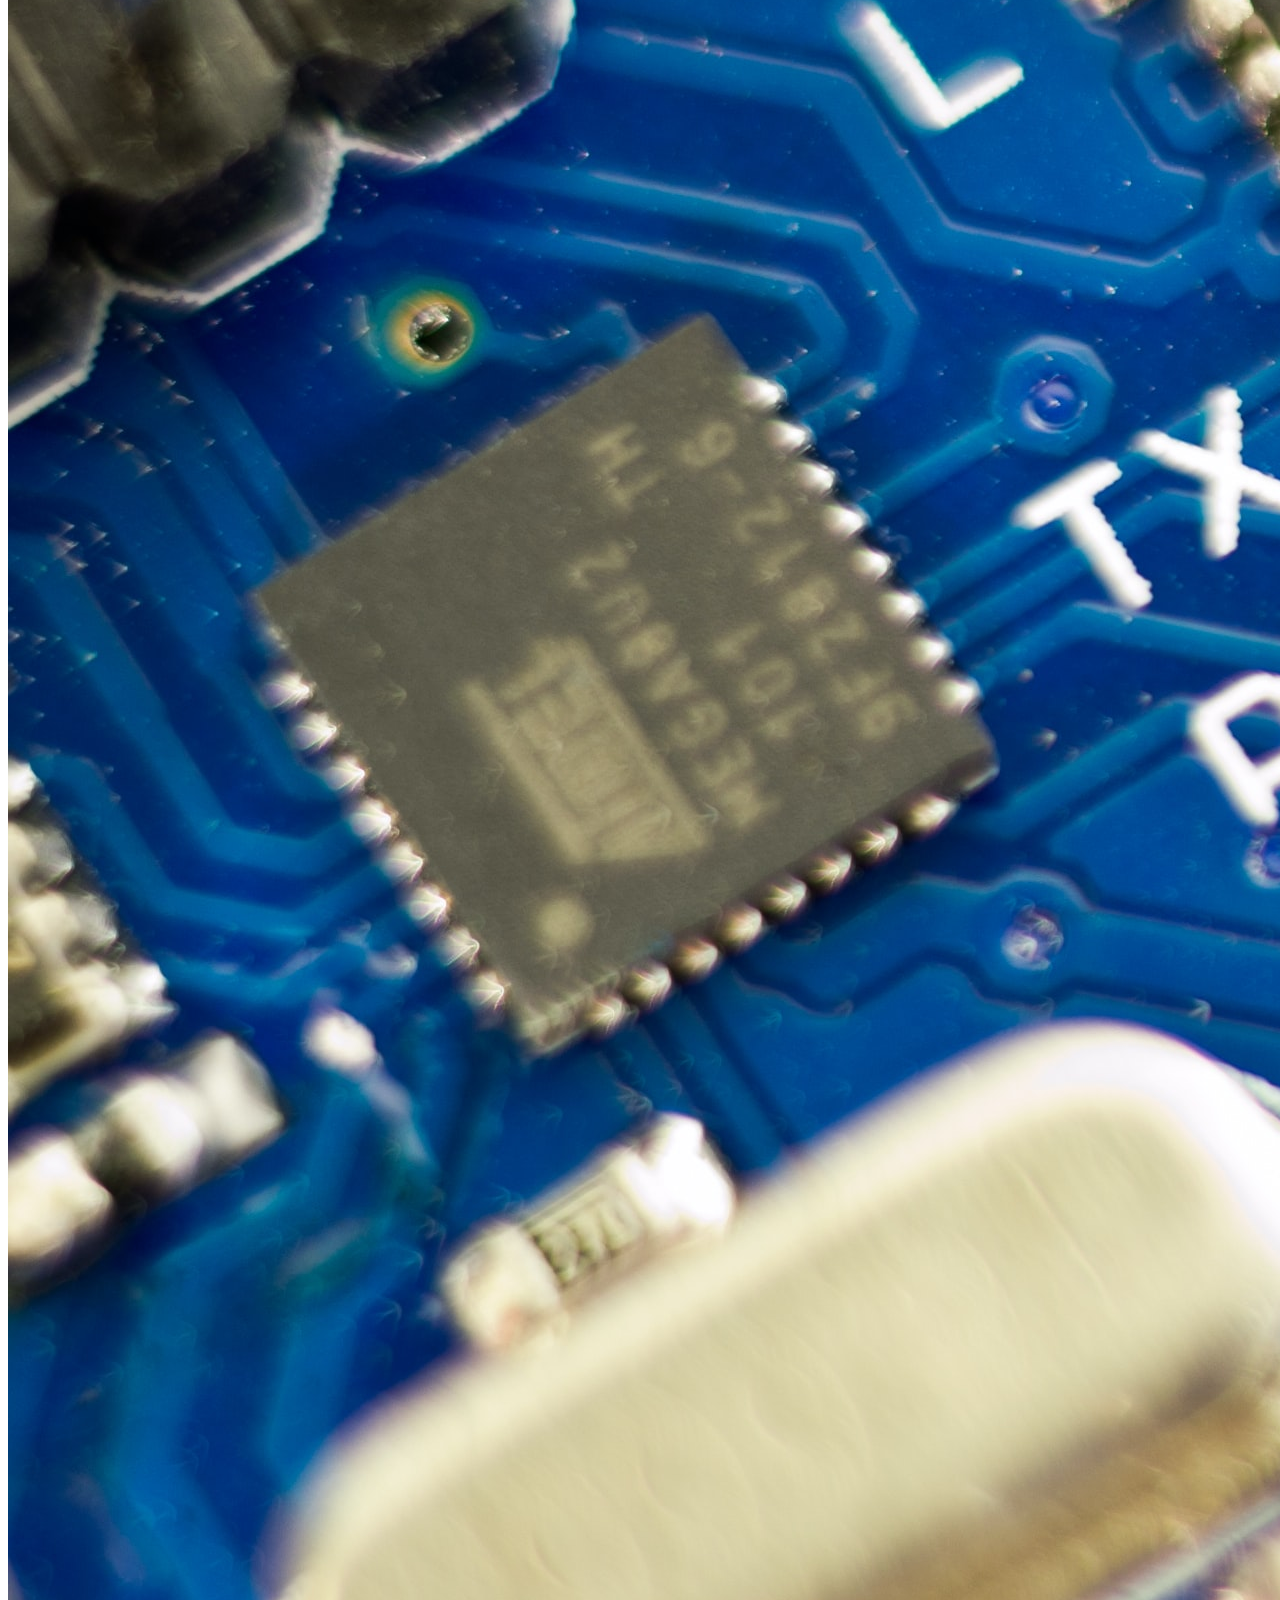
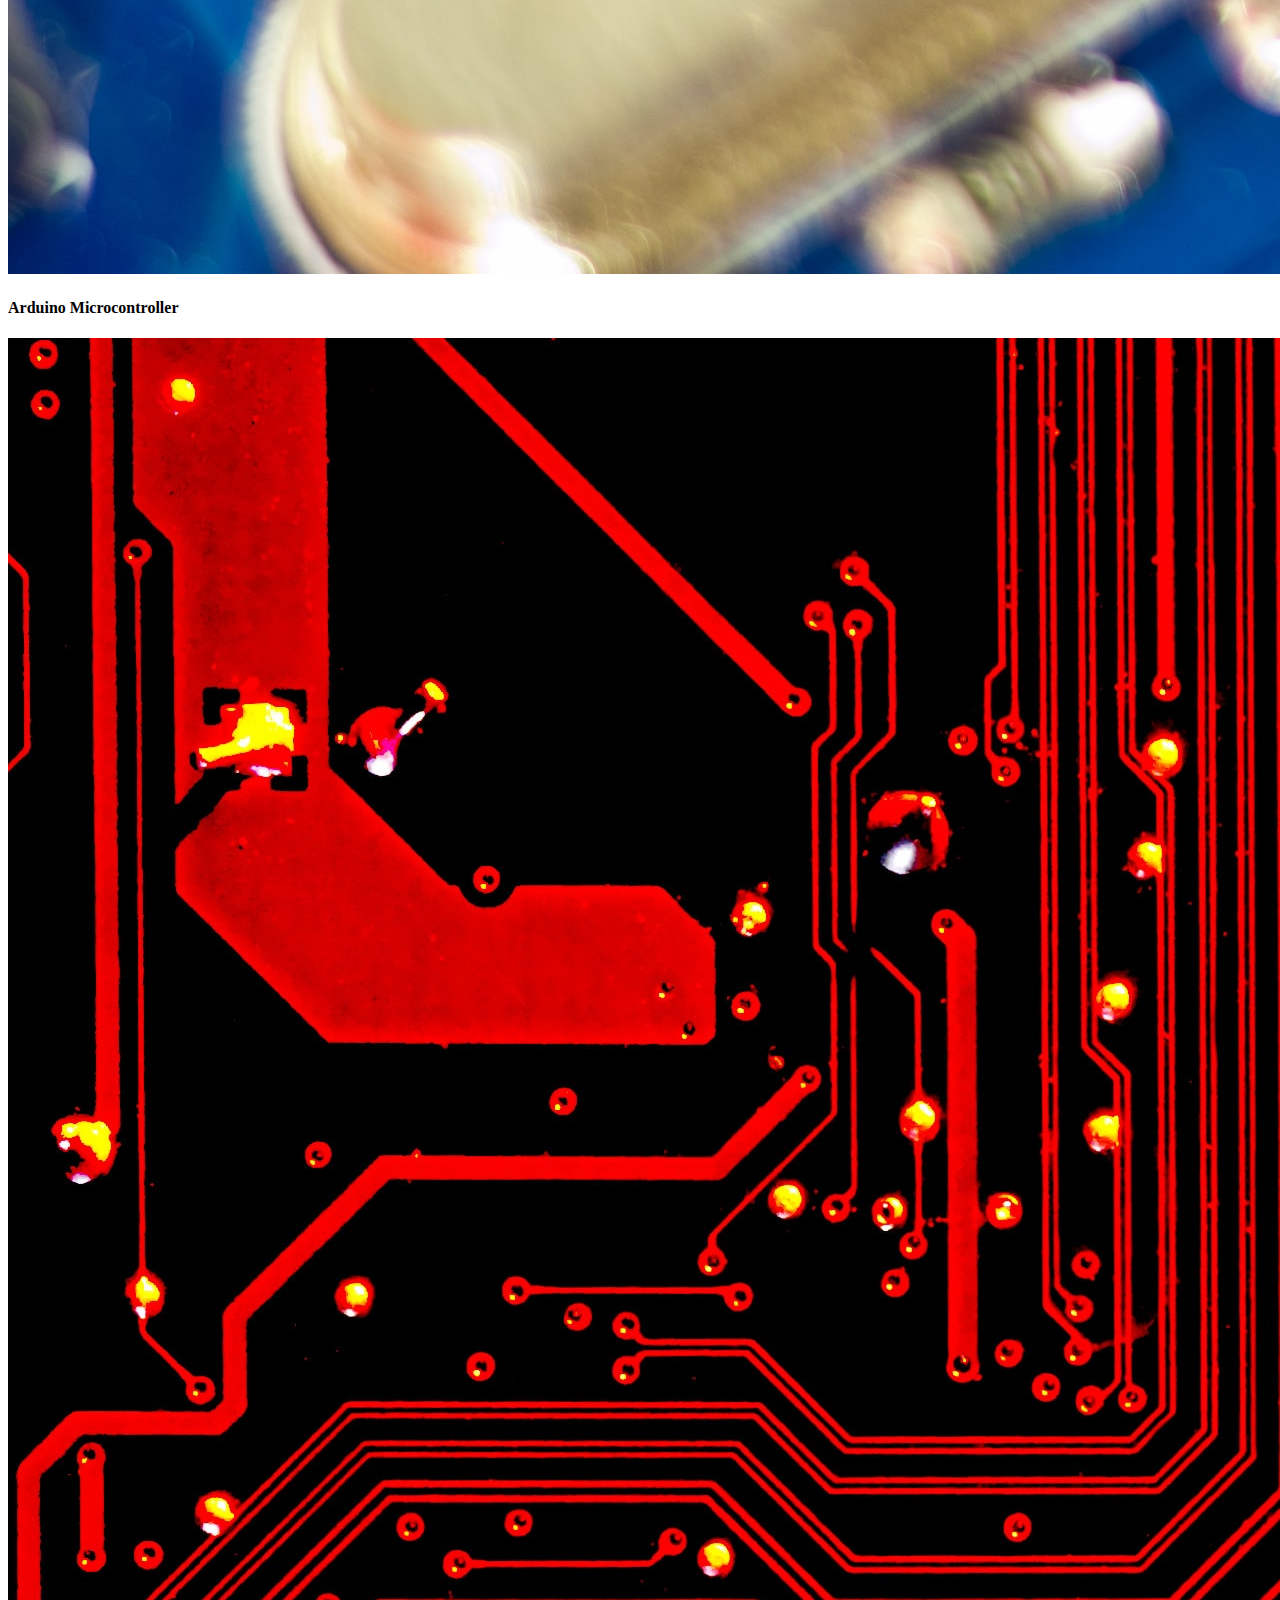
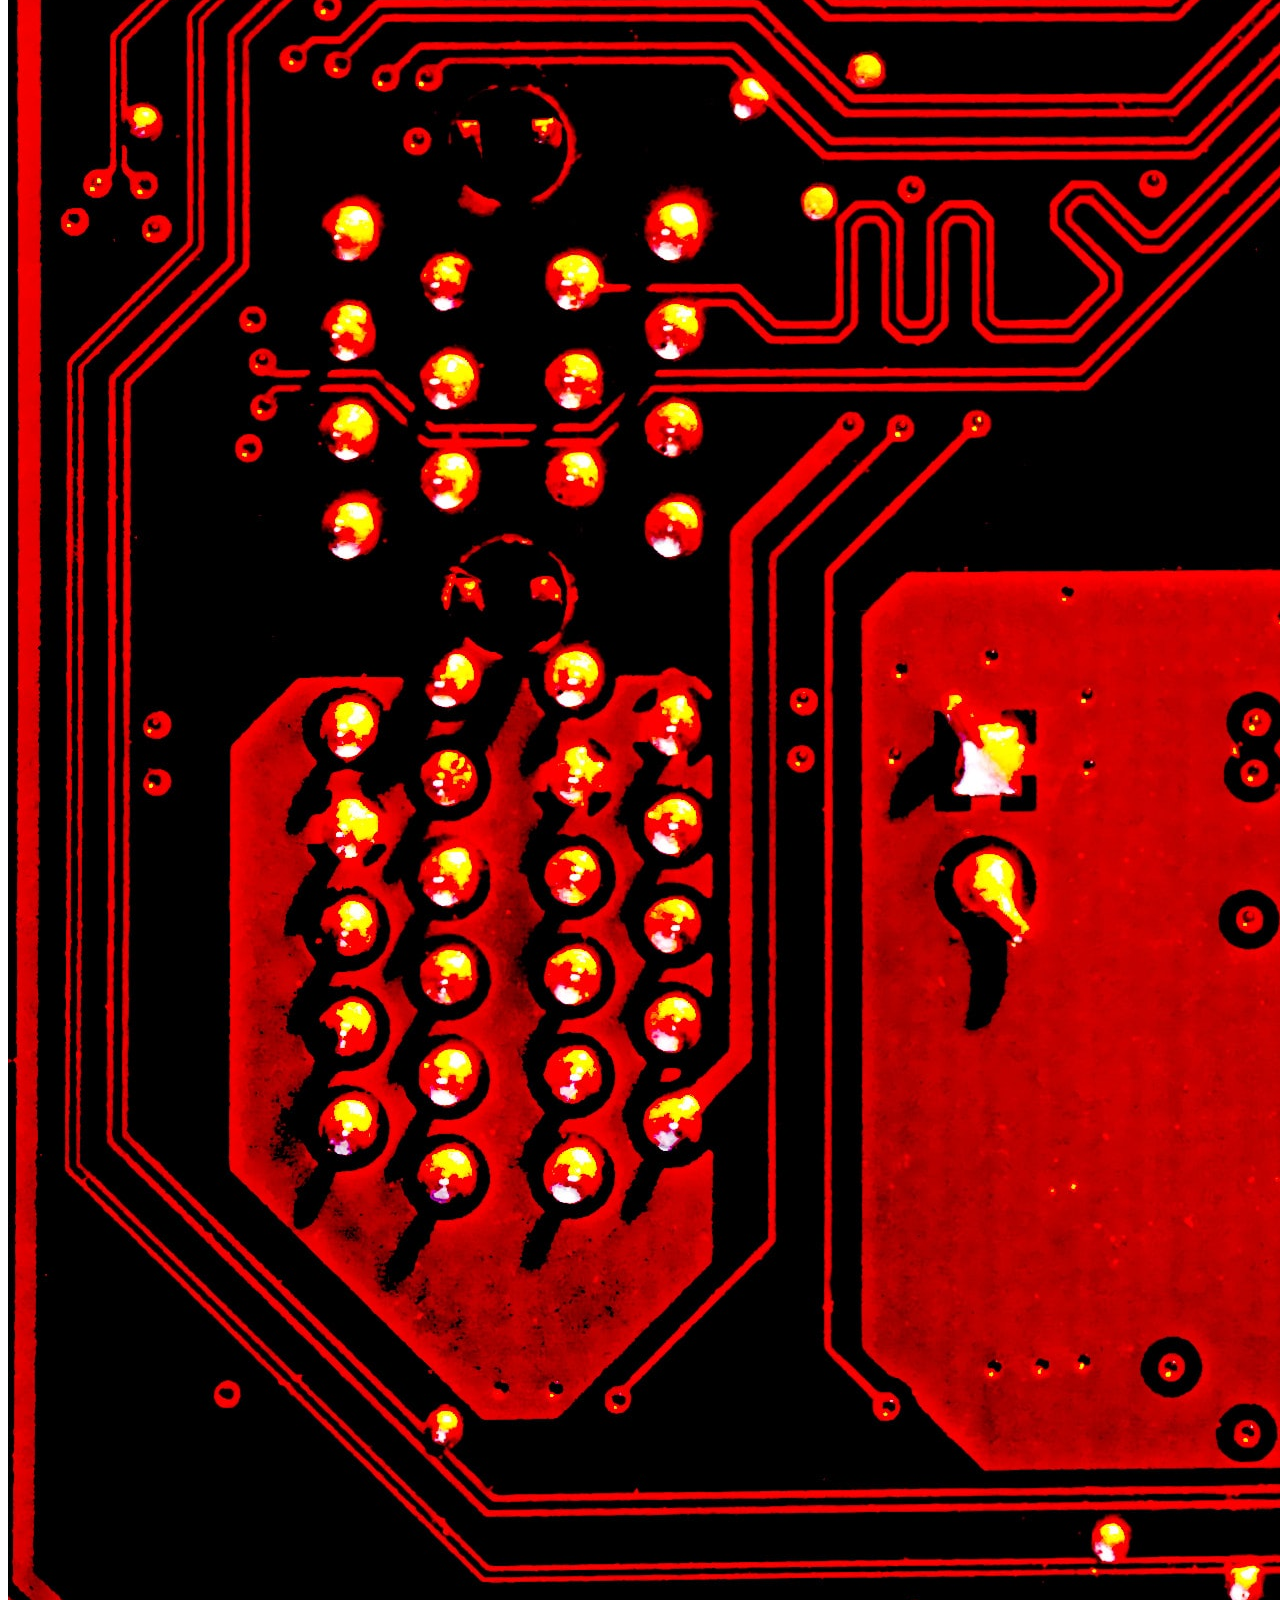
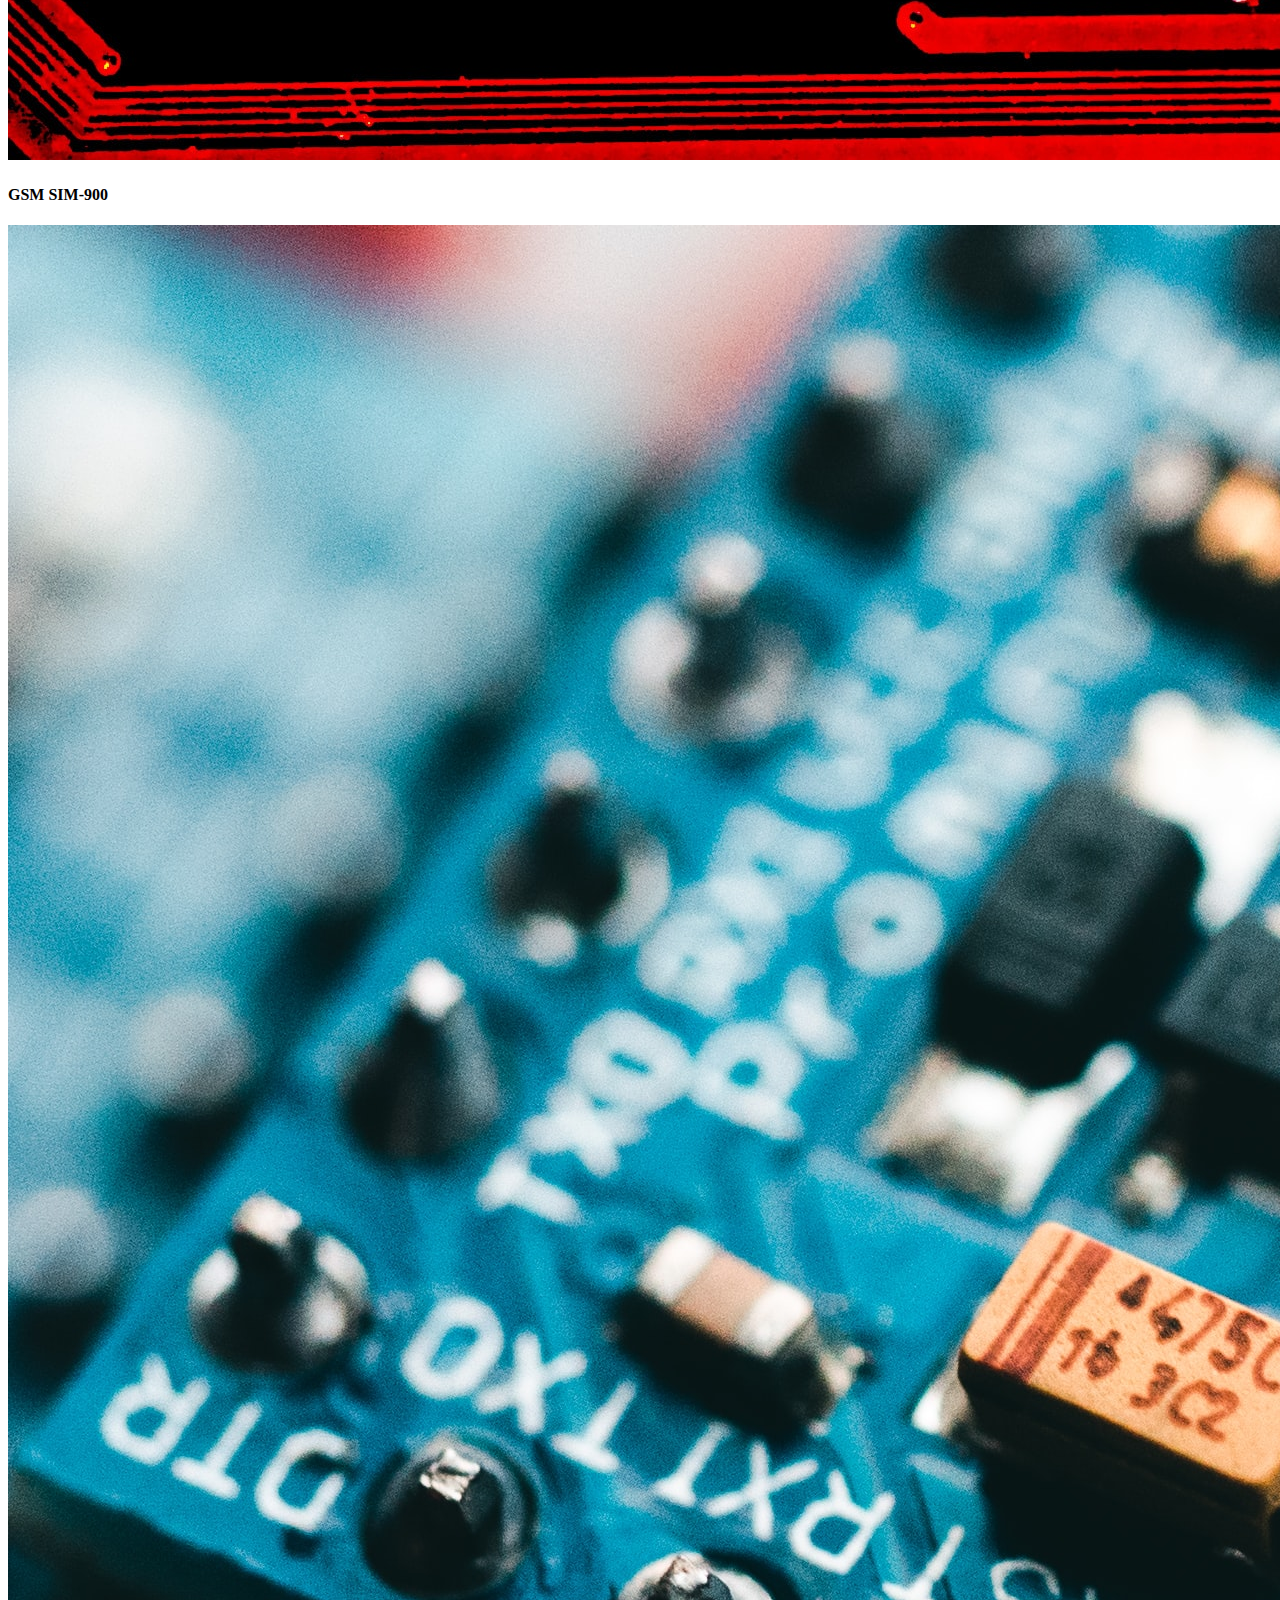
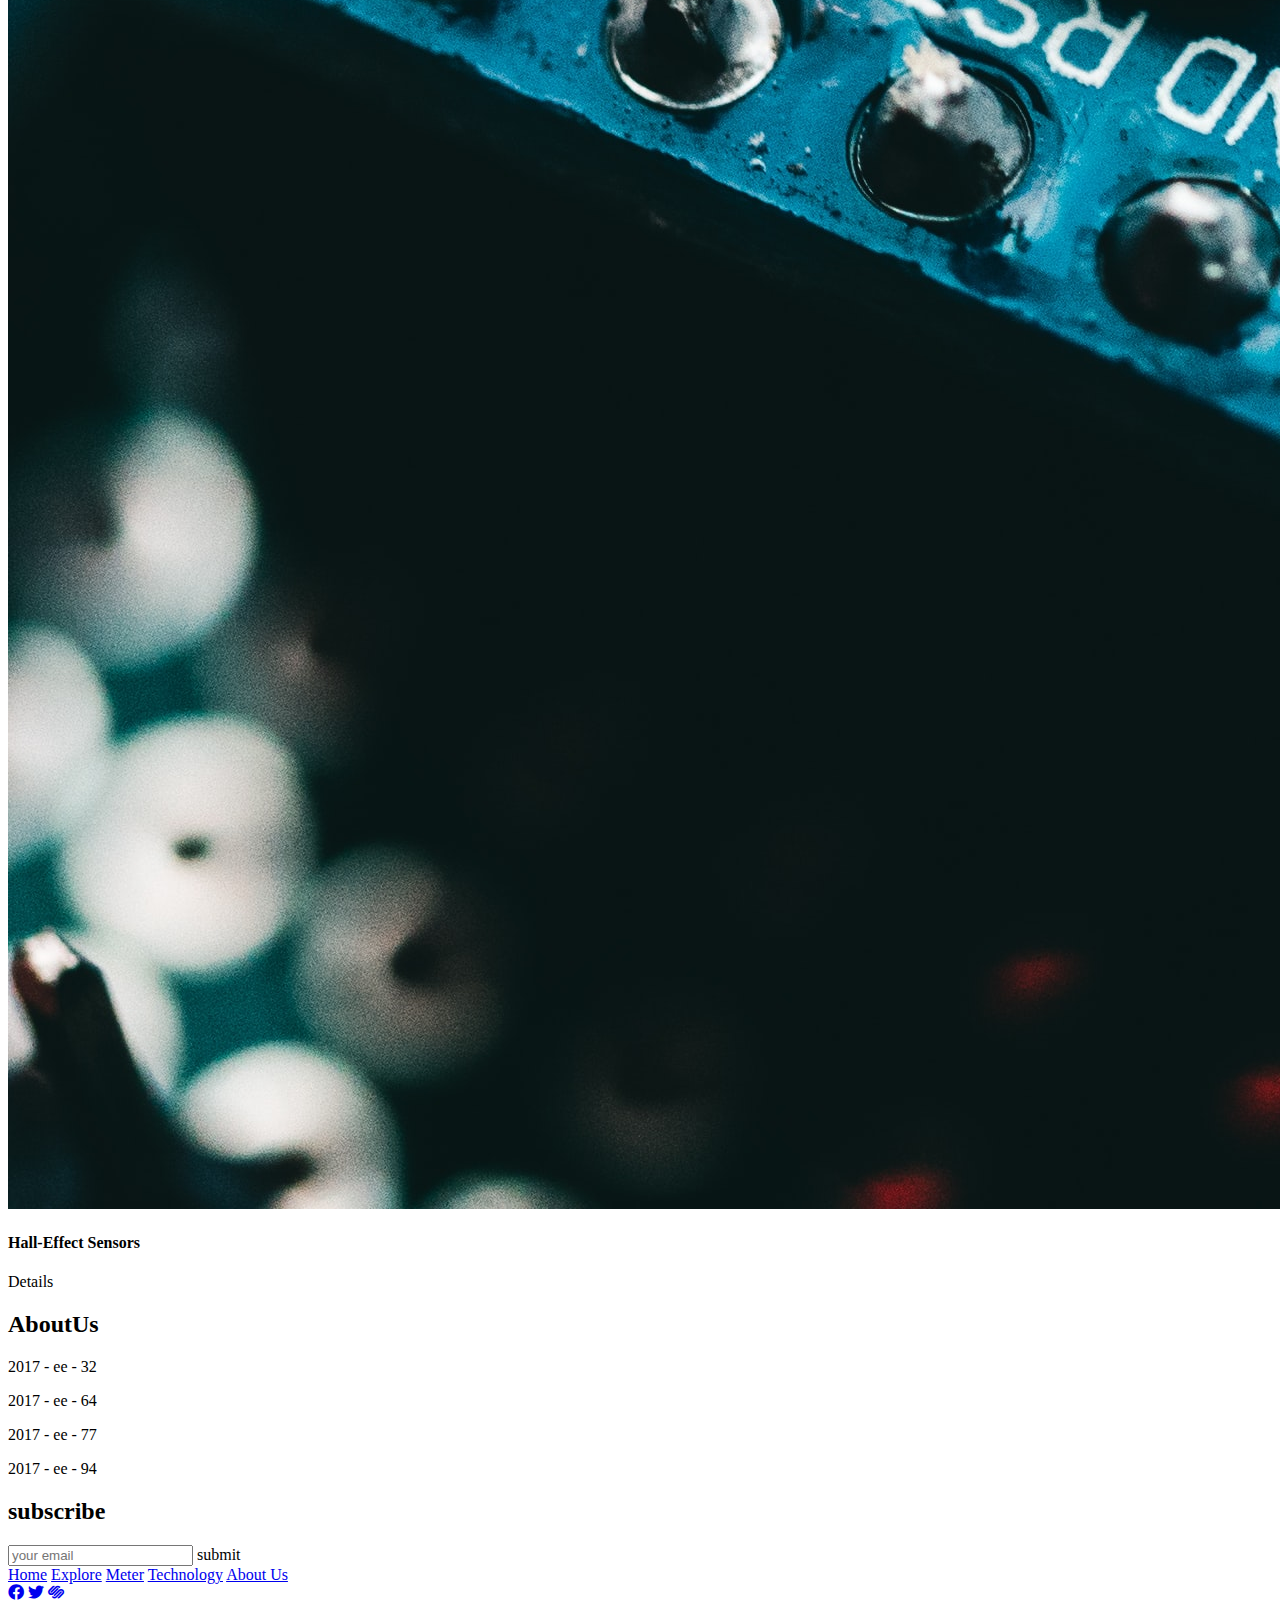
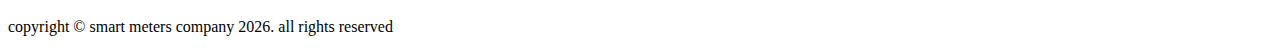
==== commit 26193fb7: "Add files via upload" ====
--- a/index.html
+++ b/index.html
@@ -187,9 +187,45 @@
 	  
 	  </div>
 	  </div>
-	  <h4 class="d7" style="font-family:Digital-7; margin-left:20px;">
-		cost = Rs 40 / KWh 
-		</h4>
+    <div id="statusdiv">
+    <div class="mflex">
+      <h4 class=" btn-primary accinfo" id="status" >-------</h4>
+      <h4 class=" btn-primary accinfo" id="charge" onclick="recharge()">RECHARGE ACCOUNT</h4>
+      </div></div>
+	  <!-- <h4 class="d7" style="font-family:Digital-7; margin-left:20px;">
+      rate =>
+      01-100 Units        5.79 Rs./ KWh<br>
+      101-200 Units       8.11 Rs./ KWh<br>
+      201-300 Units       10.20 Rs./ KWh<br>
+      301-700Units        19.25 Rs./ KWh<br>
+      Above 700 Units     22.35 Rs.? KWh</h4> -->
+      <div id="tablediv">
+      <table ><caption>NEPRA Tarrif used in calculations</caption>
+        <tr>
+        <th>Units</th>
+        <th>Rate (Rs / KWh)</th>
+        </tr>
+        <tr>
+        <td>01-100</td>
+        <td>5.79</td>
+        </tr>
+        <tr>
+          <td>101-200</td>
+          <td>8.11</td>
+          </tr>
+          <tr>
+            <td>201-300</td>
+            <td>10.20</td>
+            </tr>
+            <tr>
+              <td>301-700</td>
+              <td>19.25</td>
+              </tr>
+              <tr>
+                <td>Abve 700</td>
+                <td>22.35</td>
+                </tr>
+      </table></div>
     </section>
 	
 	
@@ -213,9 +249,9 @@
       <div class="section-center services-center">
         <!-- single service -->
         <article class="service">
-          <span class="service-icon"><i class="fas fa-wallet fa-fw"></i></span>
+          <span class="service-icon"><i class="fas fa-wifi fa-fw"></i></span>
           <div class="service-info">
-            <h4 class="service-title">cost effective</h4>
+            <h4 class="service-title">faster & easier communication</h4>
             <p class="service-text">
               Lorem ipsum dolor sit amet consectetur adipisicing elit.
               Asperiores, officia.
@@ -225,21 +261,9 @@
         <!-- end of single service -->
         <!-- single service -->
         <article class="service">
-          <span class="service-icon"><i class="fas fa-wallet fa-fw"></i></span>
+          <span class="service-icon"><i class="fas fa-archive fa-fw"></i></span>
           <div class="service-info">
-            <h4 class="service-title">faster & easier communication</h4>
-            <p class="service-text">
-              Lorem ipsum dolor sit amet consectetur adipisicing elit.
-              Asperiores, officia.
-            </p>
-          </div>
-        </article>
-        <!-- end of single service -->
-        <!-- single service -->
-        <article class="service">
-          <span class="service-icon"><i class="fas fa-wallet fa-fw"></i></span>
-          <div class="service-info">
-            <h4 class="service-title">pre-paid system</h4>
+            <h4 class="service-title">pre-paid process</h4>
             <p class="service-text">
               Lorem ipsum dolor sit amet consectetur adipisicing elit.
               Asperiores, officia.
@@ -250,7 +274,7 @@
 		
 		<!-- single service -->
         <article class="service">
-          <span class="service-icon"><i class="fas fa-wallet fa-fw"></i></span>
+          <span class="service-icon"><i class="fas fa-lock fa-fw"></i></span>
           <div class="service-info">
             <h4 class="service-title">enhanced security</h4>
             <p class="service-text">
@@ -260,7 +284,18 @@
           </div>
         </article>
         <!-- end of single service -->
-		
+		<!-- single service -->
+    <article class="service">
+      <span class="service-icon"><i class="fas fa-wallet fa-fw"></i></span>
+      <div class="service-info">
+        <h4 class="service-title">cost effective</h4>
+        <p class="service-text">
+          Lorem ipsum dolor sit amet consectetur adipisicing elit.
+          Asperiores, officia.
+        </p>
+      </div>
+    </article>
+    <!-- end of single service -->
       </div>
     </section>
     <!-- end of services -->
@@ -382,7 +417,7 @@
       <div class="section-center services-center abt">
         <!-- single service -->
           <div class="service-info ab2">
-            <span class="service-title  btn-primary2 btn" ontouchend="this.onclick=fix"  >2017 - ee - 32</span>
+            <span class="service-title  btn-white btn"  >2017 - ee - 32</span>
             <p class="service-text">
               <!-- Lorem ipsum dolor sit amet consectetur adipisicing elit.
               Asperiores, officia. -->
@@ -391,7 +426,7 @@
         <!-- end of single service -->
         <!-- single service -->
           <div class="service-info ab2">
-            <span class="service-title  btn-primary2 btn"  >2017 - ee - 64</span>
+            <span class="service-title  btn-white btn"  >2017 - ee - 64</span>
             <p class="service-text">
               <!-- Lorem ipsum dolor sit amet consectetur adipisicing elit.
               Asperiores, officia. -->
@@ -400,7 +435,7 @@
         <!-- end of single service -->
         <!-- single service -->
           <div class="service-info ab2">
-            <span class="service-title  btn-primary2 btn" >2017 - ee - 77</span>
+            <span class="service-title  btn-white btn" >2017 - ee - 77</span>
             <p class="service-text">
               <!-- Lorem ipsum dolor sit amet consectetur adipisicing elit.
               Asperiores, officia. -->
@@ -410,7 +445,7 @@
 		
 		<!-- single service -->
           <div class="service-info ab2">
-            <span class="service-title  btn-primary2 btn" >2017 - ee - 94</span>
+            <span class="service-title  btn-white btn" >2017 - ee - 94</span>
             <p class="service-text">
               <!-- Lorem ipsum dolor sit amet consectetur adipisicing elit.
               Asperiores, officia. -->
--- a/fontawesome-free-5.9.0-web/css/all.min.css
+++ b/fontawesome-free-5.9.0-web/css/all.min.css
@@ -0,0 +1,5 @@
+/*!
+ * Font Awesome Free 5.9.0 by @fontawesome - https://fontawesome.com
+ * License - https://fontawesome.com/license/free (Icons: CC BY 4.0, Fonts: SIL OFL 1.1, Code: MIT License)
+ */
+.fa,.fab,.fal,.far,.fas{-moz-osx-font-smoothing:grayscale;-webkit-font-smoothing:antialiased;display:inline-block;font-style:normal;font-variant:normal;text-rendering:auto;line-height:1}.fa-lg{font-size:1.33333em;line-height:.75em;vertical-align:-.0667em}.fa-xs{font-size:.75em}.fa-sm{font-size:.875em}.fa-1x{font-size:1em}.fa-2x{font-size:2em}.fa-3x{font-size:3em}.fa-4x{font-size:4em}.fa-5x{font-size:5em}.fa-6x{font-size:6em}.fa-7x{font-size:7em}.fa-8x{font-size:8em}.fa-9x{font-size:9em}.fa-10x{font-size:10em}.fa-fw{text-align:center;width:1.25em}.fa-ul{list-style-type:none;margin-left:2.5em;padding-left:0}.fa-ul>li{position:relative}.fa-li{left:-2em;position:absolute;text-align:center;width:2em;line-height:inherit}.fa-border{border:.08em solid #eee;border-radius:.1em;padding:.2em .25em .15em}.fa-pull-left{float:left}.fa-pull-right{float:right}.fa.fa-pull-left,.fab.fa-pull-left,.fal.fa-pull-left,.far.fa-pull-left,.fas.fa-pull-left{margin-right:.3em}.fa.fa-pull-right,.fab.fa-pull-right,.fal.fa-pull-right,.far.fa-pull-right,.fas.fa-pull-right{margin-left:.3em}.fa-spin{animation:fa-spin 2s infinite linear}.fa-pulse{animation:fa-spin 1s infinite steps(8)}@keyframes fa-spin{0%{transform:rotate(0deg)}to{transform:rotate(1turn)}}.fa-rotate-90{-ms-filter:"progid:DXImageTransform.Microsoft.BasicImage(rotation=1)";transform:rotate(90deg)}.fa-rotate-180{-ms-filter:"progid:DXImageTransform.Microsoft.BasicImage(rotation=2)";transform:rotate(180deg)}.fa-rotate-270{-ms-filter:"progid:DXImageTransform.Microsoft.BasicImage(rotation=3)";transform:rotate(270deg)}.fa-flip-horizontal{-ms-filter:"progid:DXImageTransform.Microsoft.BasicImage(rotation=0, mirror=1)";transform:scaleX(-1)}.fa-flip-vertical{transform:scaleY(-1)}.fa-flip-both,.fa-flip-horizontal.fa-flip-vertical,.fa-flip-vertical{-ms-filter:"progid:DXImageTransform.Microsoft.BasicImage(rotation=2, mirror=1)"}.fa-flip-both,.fa-flip-horizontal.fa-flip-vertical{transform:scale(-1)}:root .fa-flip-both,:root .fa-flip-horizontal,:root .fa-flip-vertical,:root .fa-rotate-90,:root .fa-rotate-180,:root .fa-rotate-270{filter:none}.fa-stack{display:inline-block;height:2em;line-height:2em;position:relative;vertical-align:middle;width:2.5em}.fa-stack-1x,.fa-stack-2x{left:0;position:absolute;text-align:center;width:100%}.fa-stack-1x{line-height:inherit}.fa-stack-2x{font-size:2em}.fa-inverse{color:#fff}.fa-500px:before{content:"\f26e"}.fa-accessible-icon:before{content:"\f368"}.fa-accusoft:before{content:"\f369"}.fa-acquisitions-incorporated:before{content:"\f6af"}.fa-ad:before{content:"\f641"}.fa-address-book:before{content:"\f2b9"}.fa-address-card:before{content:"\f2bb"}.fa-adjust:before{content:"\f042"}.fa-adn:before{content:"\f170"}.fa-adobe:before{content:"\f778"}.fa-adversal:before{content:"\f36a"}.fa-affiliatetheme:before{content:"\f36b"}.fa-air-freshener:before{content:"\f5d0"}.fa-airbnb:before{content:"\f834"}.fa-algolia:before{content:"\f36c"}.fa-align-center:before{content:"\f037"}.fa-align-justify:before{content:"\f039"}.fa-align-left:before{content:"\f036"}.fa-align-right:before{content:"\f038"}.fa-alipay:before{content:"\f642"}.fa-allergies:before{content:"\f461"}.fa-amazon:before{content:"\f270"}.fa-amazon-pay:before{content:"\f42c"}.fa-ambulance:before{content:"\f0f9"}.fa-american-sign-language-interpreting:before{content:"\f2a3"}.fa-amilia:before{content:"\f36d"}.fa-anchor:before{content:"\f13d"}.fa-android:before{content:"\f17b"}.fa-angellist:before{content:"\f209"}.fa-angle-double-down:before{content:"\f103"}.fa-angle-double-left:before{content:"\f100"}.fa-angle-double-right:before{content:"\f101"}.fa-angle-double-up:before{content:"\f102"}.fa-angle-down:before{content:"\f107"}.fa-angle-left:before{content:"\f104"}.fa-angle-right:before{content:"\f105"}.fa-angle-up:before{content:"\f106"}.fa-angry:before{content:"\f556"}.fa-angrycreative:before{content:"\f36e"}.fa-angular:before{content:"\f420"}.fa-ankh:before{content:"\f644"}.fa-app-store:before{content:"\f36f"}.fa-app-store-ios:before{content:"\f370"}.fa-apper:before{content:"\f371"}.fa-apple:before{content:"\f179"}.fa-apple-alt:before{content:"\f5d1"}.fa-apple-pay:before{content:"\f415"}.fa-archive:before{content:"\f187"}.fa-archway:before{content:"\f557"}.fa-arrow-alt-circle-down:before{content:"\f358"}.fa-arrow-alt-circle-left:before{content:"\f359"}.fa-arrow-alt-circle-right:before{content:"\f35a"}.fa-arrow-alt-circle-up:before{content:"\f35b"}.fa-arrow-circle-down:before{content:"\f0ab"}.fa-arrow-circle-left:before{content:"\f0a8"}.fa-arrow-circle-right:before{content:"\f0a9"}.fa-arrow-circle-up:before{content:"\f0aa"}.fa-arrow-down:before{content:"\f063"}.fa-arrow-left:before{content:"\f060"}.fa-arrow-right:before{content:"\f061"}.fa-arrow-up:before{content:"\f062"}.fa-arrows-alt:before{content:"\f0b2"}.fa-arrows-alt-h:before{content:"\f337"}.fa-arrows-alt-v:before{content:"\f338"}.fa-artstation:before{content:"\f77a"}.fa-assistive-listening-systems:before{content:"\f2a2"}.fa-asterisk:before{content:"\f069"}.fa-asymmetrik:before{content:"\f372"}.fa-at:before{content:"\f1fa"}.fa-atlas:before{content:"\f558"}.fa-atlassian:before{content:"\f77b"}.fa-atom:before{content:"\f5d2"}.fa-audible:before{content:"\f373"}.fa-audio-description:before{content:"\f29e"}.fa-autoprefixer:before{content:"\f41c"}.fa-avianex:before{content:"\f374"}.fa-aviato:before{content:"\f421"}.fa-award:before{content:"\f559"}.fa-aws:before{content:"\f375"}.fa-baby:before{content:"\f77c"}.fa-baby-carriage:before{content:"\f77d"}.fa-backspace:before{content:"\f55a"}.fa-backward:before{content:"\f04a"}.fa-bacon:before{content:"\f7e5"}.fa-balance-scale:before{content:"\f24e"}.fa-balance-scale-left:before{content:"\f515"}.fa-balance-scale-right:before{content:"\f516"}.fa-ban:before{content:"\f05e"}.fa-band-aid:before{content:"\f462"}.fa-bandcamp:before{content:"\f2d5"}.fa-barcode:before{content:"\f02a"}.fa-bars:before{content:"\f0c9"}.fa-baseball-ball:before{content:"\f433"}.fa-basketball-ball:before{content:"\f434"}.fa-bath:before{content:"\f2cd"}.fa-battery-empty:before{content:"\f244"}.fa-battery-full:before{content:"\f240"}.fa-battery-half:before{content:"\f242"}.fa-battery-quarter:before{content:"\f243"}.fa-battery-three-quarters:before{content:"\f241"}.fa-battle-net:before{content:"\f835"}.fa-bed:before{content:"\f236"}.fa-beer:before{content:"\f0fc"}.fa-behance:before{content:"\f1b4"}.fa-behance-square:before{content:"\f1b5"}.fa-bell:before{content:"\f0f3"}.fa-bell-slash:before{content:"\f1f6"}.fa-bezier-curve:before{content:"\f55b"}.fa-bible:before{content:"\f647"}.fa-bicycle:before{content:"\f206"}.fa-biking:before{content:"\f84a"}.fa-bimobject:before{content:"\f378"}.fa-binoculars:before{content:"\f1e5"}.fa-biohazard:before{content:"\f780"}.fa-birthday-cake:before{content:"\f1fd"}.fa-bitbucket:before{content:"\f171"}.fa-bitcoin:before{content:"\f379"}.fa-bity:before{content:"\f37a"}.fa-black-tie:before{content:"\f27e"}.fa-blackberry:before{content:"\f37b"}.fa-blender:before{content:"\f517"}.fa-blender-phone:before{content:"\f6b6"}.fa-blind:before{content:"\f29d"}.fa-blog:before{content:"\f781"}.fa-blogger:before{content:"\f37c"}.fa-blogger-b:before{content:"\f37d"}.fa-bluetooth:before{content:"\f293"}.fa-bluetooth-b:before{content:"\f294"}.fa-bold:before{content:"\f032"}.fa-bolt:before{content:"\f0e7"}.fa-bomb:before{content:"\f1e2"}.fa-bone:before{content:"\f5d7"}.fa-bong:before{content:"\f55c"}.fa-book:before{content:"\f02d"}.fa-book-dead:before{content:"\f6b7"}.fa-book-medical:before{content:"\f7e6"}.fa-book-open:before{content:"\f518"}.fa-book-reader:before{content:"\f5da"}.fa-bookmark:before{content:"\f02e"}.fa-bootstrap:before{content:"\f836"}.fa-border-all:before{content:"\f84c"}.fa-border-none:before{content:"\f850"}.fa-border-style:before{content:"\f853"}.fa-bowling-ball:before{content:"\f436"}.fa-box:before{content:"\f466"}.fa-box-open:before{content:"\f49e"}.fa-boxes:before{content:"\f468"}.fa-braille:before{content:"\f2a1"}.fa-brain:before{content:"\f5dc"}.fa-bread-slice:before{content:"\f7ec"}.fa-briefcase:before{content:"\f0b1"}.fa-briefcase-medical:before{content:"\f469"}.fa-broadcast-tower:before{content:"\f519"}.fa-broom:before{content:"\f51a"}.fa-brush:before{content:"\f55d"}.fa-btc:before{content:"\f15a"}.fa-buffer:before{content:"\f837"}.fa-bug:before{content:"\f188"}.fa-building:before{content:"\f1ad"}.fa-bullhorn:before{content:"\f0a1"}.fa-bullseye:before{content:"\f140"}.fa-burn:before{content:"\f46a"}.fa-buromobelexperte:before{content:"\f37f"}.fa-bus:before{content:"\f207"}.fa-bus-alt:before{content:"\f55e"}.fa-business-time:before{content:"\f64a"}.fa-buysellads:before{content:"\f20d"}.fa-calculator:before{content:"\f1ec"}.fa-calendar:before{content:"\f133"}.fa-calendar-alt:before{content:"\f073"}.fa-calendar-check:before{content:"\f274"}.fa-calendar-day:before{content:"\f783"}.fa-calendar-minus:before{content:"\f272"}.fa-calendar-plus:before{content:"\f271"}.fa-calendar-times:before{content:"\f273"}.fa-calendar-week:before{content:"\f784"}.fa-camera:before{content:"\f030"}.fa-camera-retro:before{content:"\f083"}.fa-campground:before{content:"\f6bb"}.fa-canadian-maple-leaf:before{content:"\f785"}.fa-candy-cane:before{content:"\f786"}.fa-cannabis:before{content:"\f55f"}.fa-capsules:before{content:"\f46b"}.fa-car:before{content:"\f1b9"}.fa-car-alt:before{content:"\f5de"}.fa-car-battery:before{content:"\f5df"}.fa-car-crash:before{content:"\f5e1"}.fa-car-side:before{content:"\f5e4"}.fa-caret-down:before{content:"\f0d7"}.fa-caret-left:before{content:"\f0d9"}.fa-caret-right:before{content:"\f0da"}.fa-caret-square-down:before{content:"\f150"}.fa-caret-square-left:before{content:"\f191"}.fa-caret-square-right:before{content:"\f152"}.fa-caret-square-up:before{content:"\f151"}.fa-caret-up:before{content:"\f0d8"}.fa-carrot:before{content:"\f787"}.fa-cart-arrow-down:before{content:"\f218"}.fa-cart-plus:before{content:"\f217"}.fa-cash-register:before{content:"\f788"}.fa-cat:before{content:"\f6be"}.fa-cc-amazon-pay:before{content:"\f42d"}.fa-cc-amex:before{content:"\f1f3"}.fa-cc-apple-pay:before{content:"\f416"}.fa-cc-diners-club:before{content:"\f24c"}.fa-cc-discover:before{content:"\f1f2"}.fa-cc-jcb:before{content:"\f24b"}.fa-cc-mastercard:before{content:"\f1f1"}.fa-cc-paypal:before{content:"\f1f4"}.fa-cc-stripe:before{content:"\f1f5"}.fa-cc-visa:before{content:"\f1f0"}.fa-centercode:before{content:"\f380"}.fa-centos:before{content:"\f789"}.fa-certificate:before{content:"\f0a3"}.fa-chair:before{content:"\f6c0"}.fa-chalkboard:before{content:"\f51b"}.fa-chalkboard-teacher:before{content:"\f51c"}.fa-charging-station:before{content:"\f5e7"}.fa-chart-area:before{content:"\f1fe"}.fa-chart-bar:before{content:"\f080"}.fa-chart-line:before{content:"\f201"}.fa-chart-pie:before{content:"\f200"}.fa-check:before{content:"\f00c"}.fa-check-circle:before{content:"\f058"}.fa-check-double:before{content:"\f560"}.fa-check-square:before{content:"\f14a"}.fa-cheese:before{content:"\f7ef"}.fa-chess:before{content:"\f439"}.fa-chess-bishop:before{content:"\f43a"}.fa-chess-board:before{content:"\f43c"}.fa-chess-king:before{content:"\f43f"}.fa-chess-knight:before{content:"\f441"}.fa-chess-pawn:before{content:"\f443"}.fa-chess-queen:before{content:"\f445"}.fa-chess-rook:before{content:"\f447"}.fa-chevron-circle-down:before{content:"\f13a"}.fa-chevron-circle-left:before{content:"\f137"}.fa-chevron-circle-right:before{content:"\f138"}.fa-chevron-circle-up:before{content:"\f139"}.fa-chevron-down:before{content:"\f078"}.fa-chevron-left:before{content:"\f053"}.fa-chevron-right:before{content:"\f054"}.fa-chevron-up:before{content:"\f077"}.fa-child:before{content:"\f1ae"}.fa-chrome:before{content:"\f268"}.fa-chromecast:before{content:"\f838"}.fa-church:before{content:"\f51d"}.fa-circle:before{content:"\f111"}.fa-circle-notch:before{content:"\f1ce"}.fa-city:before{content:"\f64f"}.fa-clinic-medical:before{content:"\f7f2"}.fa-clipboard:before{content:"\f328"}.fa-clipboard-check:before{content:"\f46c"}.fa-clipboard-list:before{content:"\f46d"}.fa-clock:before{content:"\f017"}.fa-clone:before{content:"\f24d"}.fa-closed-captioning:before{content:"\f20a"}.fa-cloud:before{content:"\f0c2"}.fa-cloud-download-alt:before{content:"\f381"}.fa-cloud-meatball:before{content:"\f73b"}.fa-cloud-moon:before{content:"\f6c3"}.fa-cloud-moon-rain:before{content:"\f73c"}.fa-cloud-rain:before{content:"\f73d"}.fa-cloud-showers-heavy:before{content:"\f740"}.fa-cloud-sun:before{content:"\f6c4"}.fa-cloud-sun-rain:before{content:"\f743"}.fa-cloud-upload-alt:before{content:"\f382"}.fa-cloudscale:before{content:"\f383"}.fa-cloudsmith:before{content:"\f384"}.fa-cloudversify:before{content:"\f385"}.fa-cocktail:before{content:"\f561"}.fa-code:before{content:"\f121"}.fa-code-branch:before{content:"\f126"}.fa-codepen:before{content:"\f1cb"}.fa-codiepie:before{content:"\f284"}.fa-coffee:before{content:"\f0f4"}.fa-cog:before{content:"\f013"}.fa-cogs:before{content:"\f085"}.fa-coins:before{content:"\f51e"}.fa-columns:before{content:"\f0db"}.fa-comment:before{content:"\f075"}.fa-comment-alt:before{content:"\f27a"}.fa-comment-dollar:before{content:"\f651"}.fa-comment-dots:before{content:"\f4ad"}.fa-comment-medical:before{content:"\f7f5"}.fa-comment-slash:before{content:"\f4b3"}.fa-comments:before{content:"\f086"}.fa-comments-dollar:before{content:"\f653"}.fa-compact-disc:before{content:"\f51f"}.fa-compass:before{content:"\f14e"}.fa-compress:before{content:"\f066"}.fa-compress-arrows-alt:before{content:"\f78c"}.fa-concierge-bell:before{content:"\f562"}.fa-confluence:before{content:"\f78d"}.fa-connectdevelop:before{content:"\f20e"}.fa-contao:before{content:"\f26d"}.fa-cookie:before{content:"\f563"}.fa-cookie-bite:before{content:"\f564"}.fa-copy:before{content:"\f0c5"}.fa-copyright:before{content:"\f1f9"}.fa-couch:before{content:"\f4b8"}.fa-cpanel:before{content:"\f388"}.fa-creative-commons:before{content:"\f25e"}.fa-creative-commons-by:before{content:"\f4e7"}.fa-creative-commons-nc:before{content:"\f4e8"}.fa-creative-commons-nc-eu:before{content:"\f4e9"}.fa-creative-commons-nc-jp:before{content:"\f4ea"}.fa-creative-commons-nd:before{content:"\f4eb"}.fa-creative-commons-pd:before{content:"\f4ec"}.fa-creative-commons-pd-alt:before{content:"\f4ed"}.fa-creative-commons-remix:before{content:"\f4ee"}.fa-creative-commons-sa:before{content:"\f4ef"}.fa-creative-commons-sampling:before{content:"\f4f0"}.fa-creative-commons-sampling-plus:before{content:"\f4f1"}.fa-creative-commons-share:before{content:"\f4f2"}.fa-creative-commons-zero:before{content:"\f4f3"}.fa-credit-card:before{content:"\f09d"}.fa-critical-role:before{content:"\f6c9"}.fa-crop:before{content:"\f125"}.fa-crop-alt:before{content:"\f565"}.fa-cross:before{content:"\f654"}.fa-crosshairs:before{content:"\f05b"}.fa-crow:before{content:"\f520"}.fa-crown:before{content:"\f521"}.fa-crutch:before{content:"\f7f7"}.fa-css3:before{content:"\f13c"}.fa-css3-alt:before{content:"\f38b"}.fa-cube:before{content:"\f1b2"}.fa-cubes:before{content:"\f1b3"}.fa-cut:before{content:"\f0c4"}.fa-cuttlefish:before{content:"\f38c"}.fa-d-and-d:before{content:"\f38d"}.fa-d-and-d-beyond:before{content:"\f6ca"}.fa-dashcube:before{content:"\f210"}.fa-database:before{content:"\f1c0"}.fa-deaf:before{content:"\f2a4"}.fa-delicious:before{content:"\f1a5"}.fa-democrat:before{content:"\f747"}.fa-deploydog:before{content:"\f38e"}.fa-deskpro:before{content:"\f38f"}.fa-desktop:before{content:"\f108"}.fa-dev:before{content:"\f6cc"}.fa-deviantart:before{content:"\f1bd"}.fa-dharmachakra:before{content:"\f655"}.fa-dhl:before{content:"\f790"}.fa-diagnoses:before{content:"\f470"}.fa-diaspora:before{content:"\f791"}.fa-dice:before{content:"\f522"}.fa-dice-d20:before{content:"\f6cf"}.fa-dice-d6:before{content:"\f6d1"}.fa-dice-five:before{content:"\f523"}.fa-dice-four:before{content:"\f524"}.fa-dice-one:before{content:"\f525"}.fa-dice-six:before{content:"\f526"}.fa-dice-three:before{content:"\f527"}.fa-dice-two:before{content:"\f528"}.fa-digg:before{content:"\f1a6"}.fa-digital-ocean:before{content:"\f391"}.fa-digital-tachograph:before{content:"\f566"}.fa-directions:before{content:"\f5eb"}.fa-discord:before{content:"\f392"}.fa-discourse:before{content:"\f393"}.fa-divide:before{content:"\f529"}.fa-dizzy:before{content:"\f567"}.fa-dna:before{content:"\f471"}.fa-dochub:before{content:"\f394"}.fa-docker:before{content:"\f395"}.fa-dog:before{content:"\f6d3"}.fa-dollar-sign:before{content:"\f155"}.fa-dolly:before{content:"\f472"}.fa-dolly-flatbed:before{content:"\f474"}.fa-donate:before{content:"\f4b9"}.fa-door-closed:before{content:"\f52a"}.fa-door-open:before{content:"\f52b"}.fa-dot-circle:before{content:"\f192"}.fa-dove:before{content:"\f4ba"}.fa-download:before{content:"\f019"}.fa-draft2digital:before{content:"\f396"}.fa-drafting-compass:before{content:"\f568"}.fa-dragon:before{content:"\f6d5"}.fa-draw-polygon:before{content:"\f5ee"}.fa-dribbble:before{content:"\f17d"}.fa-dribbble-square:before{content:"\f397"}.fa-dropbox:before{content:"\f16b"}.fa-drum:before{content:"\f569"}.fa-drum-steelpan:before{content:"\f56a"}.fa-drumstick-bite:before{content:"\f6d7"}.fa-drupal:before{content:"\f1a9"}.fa-dumbbell:before{content:"\f44b"}.fa-dumpster:before{content:"\f793"}.fa-dumpster-fire:before{content:"\f794"}.fa-dungeon:before{content:"\f6d9"}.fa-dyalog:before{content:"\f399"}.fa-earlybirds:before{content:"\f39a"}.fa-ebay:before{content:"\f4f4"}.fa-edge:before{content:"\f282"}.fa-edit:before{content:"\f044"}.fa-egg:before{content:"\f7fb"}.fa-eject:before{content:"\f052"}.fa-elementor:before{content:"\f430"}.fa-ellipsis-h:before{content:"\f141"}.fa-ellipsis-v:before{content:"\f142"}.fa-ello:before{content:"\f5f1"}.fa-ember:before{content:"\f423"}.fa-empire:before{content:"\f1d1"}.fa-envelope:before{content:"\f0e0"}.fa-envelope-open:before{content:"\f2b6"}.fa-envelope-open-text:before{content:"\f658"}.fa-envelope-square:before{content:"\f199"}.fa-envira:before{content:"\f299"}.fa-equals:before{content:"\f52c"}.fa-eraser:before{content:"\f12d"}.fa-erlang:before{content:"\f39d"}.fa-ethereum:before{content:"\f42e"}.fa-ethernet:before{content:"\f796"}.fa-etsy:before{content:"\f2d7"}.fa-euro-sign:before{content:"\f153"}.fa-evernote:before{content:"\f839"}.fa-exchange-alt:before{content:"\f362"}.fa-exclamation:before{content:"\f12a"}.fa-exclamation-circle:before{content:"\f06a"}.fa-exclamation-triangle:before{content:"\f071"}.fa-expand:before{content:"\f065"}.fa-expand-arrows-alt:before{content:"\f31e"}.fa-expeditedssl:before{content:"\f23e"}.fa-external-link-alt:before{content:"\f35d"}.fa-external-link-square-alt:before{content:"\f360"}.fa-eye:before{content:"\f06e"}.fa-eye-dropper:before{content:"\f1fb"}.fa-eye-slash:before{content:"\f070"}.fa-facebook:before{content:"\f09a"}.fa-facebook-f:before{content:"\f39e"}.fa-facebook-messenger:before{content:"\f39f"}.fa-facebook-square:before{content:"\f082"}.fa-fan:before{content:"\f863"}.fa-fantasy-flight-games:before{content:"\f6dc"}.fa-fast-backward:before{content:"\f049"}.fa-fast-forward:before{content:"\f050"}.fa-fax:before{content:"\f1ac"}.fa-feather:before{content:"\f52d"}.fa-feather-alt:before{content:"\f56b"}.fa-fedex:before{content:"\f797"}.fa-fedora:before{content:"\f798"}.fa-female:before{content:"\f182"}.fa-fighter-jet:before{content:"\f0fb"}.fa-figma:before{content:"\f799"}.fa-file:before{content:"\f15b"}.fa-file-alt:before{content:"\f15c"}.fa-file-archive:before{content:"\f1c6"}.fa-file-audio:before{content:"\f1c7"}.fa-file-code:before{content:"\f1c9"}.fa-file-contract:before{content:"\f56c"}.fa-file-csv:before{content:"\f6dd"}.fa-file-download:before{content:"\f56d"}.fa-file-excel:before{content:"\f1c3"}.fa-file-export:before{content:"\f56e"}.fa-file-image:before{content:"\f1c5"}.fa-file-import:before{content:"\f56f"}.fa-file-invoice:before{content:"\f570"}.fa-file-invoice-dollar:before{content:"\f571"}.fa-file-medical:before{content:"\f477"}.fa-file-medical-alt:before{content:"\f478"}.fa-file-pdf:before{content:"\f1c1"}.fa-file-powerpoint:before{content:"\f1c4"}.fa-file-prescription:before{content:"\f572"}.fa-file-signature:before{content:"\f573"}.fa-file-upload:before{content:"\f574"}.fa-file-video:before{content:"\f1c8"}.fa-file-word:before{content:"\f1c2"}.fa-fill:before{content:"\f575"}.fa-fill-drip:before{content:"\f576"}.fa-film:before{content:"\f008"}.fa-filter:before{content:"\f0b0"}.fa-fingerprint:before{content:"\f577"}.fa-fire:before{content:"\f06d"}.fa-fire-alt:before{content:"\f7e4"}.fa-fire-extinguisher:before{content:"\f134"}.fa-firefox:before{content:"\f269"}.fa-first-aid:before{content:"\f479"}.fa-first-order:before{content:"\f2b0"}.fa-first-order-alt:before{content:"\f50a"}.fa-firstdraft:before{content:"\f3a1"}.fa-fish:before{content:"\f578"}.fa-fist-raised:before{content:"\f6de"}.fa-flag:before{content:"\f024"}.fa-flag-checkered:before{content:"\f11e"}.fa-flag-usa:before{content:"\f74d"}.fa-flask:before{content:"\f0c3"}.fa-flickr:before{content:"\f16e"}.fa-flipboard:before{content:"\f44d"}.fa-flushed:before{content:"\f579"}.fa-fly:before{content:"\f417"}.fa-folder:before{content:"\f07b"}.fa-folder-minus:before{content:"\f65d"}.fa-folder-open:before{content:"\f07c"}.fa-folder-plus:before{content:"\f65e"}.fa-font:before{content:"\f031"}.fa-font-awesome:before{content:"\f2b4"}.fa-font-awesome-alt:before{content:"\f35c"}.fa-font-awesome-flag:before{content:"\f425"}.fa-font-awesome-logo-full:before{content:"\f4e6"}.fa-fonticons:before{content:"\f280"}.fa-fonticons-fi:before{content:"\f3a2"}.fa-football-ball:before{content:"\f44e"}.fa-fort-awesome:before{content:"\f286"}.fa-fort-awesome-alt:before{content:"\f3a3"}.fa-forumbee:before{content:"\f211"}.fa-forward:before{content:"\f04e"}.fa-foursquare:before{content:"\f180"}.fa-free-code-camp:before{content:"\f2c5"}.fa-freebsd:before{content:"\f3a4"}.fa-frog:before{content:"\f52e"}.fa-frown:before{content:"\f119"}.fa-frown-open:before{content:"\f57a"}.fa-fulcrum:before{content:"\f50b"}.fa-funnel-dollar:before{content:"\f662"}.fa-futbol:before{content:"\f1e3"}.fa-galactic-republic:before{content:"\f50c"}.fa-galactic-senate:before{content:"\f50d"}.fa-gamepad:before{content:"\f11b"}.fa-gas-pump:before{content:"\f52f"}.fa-gavel:before{content:"\f0e3"}.fa-gem:before{content:"\f3a5"}.fa-genderless:before{content:"\f22d"}.fa-get-pocket:before{content:"\f265"}.fa-gg:before{content:"\f260"}.fa-gg-circle:before{content:"\f261"}.fa-ghost:before{content:"\f6e2"}.fa-gift:before{content:"\f06b"}.fa-gifts:before{content:"\f79c"}.fa-git:before{content:"\f1d3"}.fa-git-alt:before{content:"\f841"}.fa-git-square:before{content:"\f1d2"}.fa-github:before{content:"\f09b"}.fa-github-alt:before{content:"\f113"}.fa-github-square:before{content:"\f092"}.fa-gitkraken:before{content:"\f3a6"}.fa-gitlab:before{content:"\f296"}.fa-gitter:before{content:"\f426"}.fa-glass-cheers:before{content:"\f79f"}.fa-glass-martini:before{content:"\f000"}.fa-glass-martini-alt:before{content:"\f57b"}.fa-glass-whiskey:before{content:"\f7a0"}.fa-glasses:before{content:"\f530"}.fa-glide:before{content:"\f2a5"}.fa-glide-g:before{content:"\f2a6"}.fa-globe:before{content:"\f0ac"}.fa-globe-africa:before{content:"\f57c"}.fa-globe-americas:before{content:"\f57d"}.fa-globe-asia:before{content:"\f57e"}.fa-globe-europe:before{content:"\f7a2"}.fa-gofore:before{content:"\f3a7"}.fa-golf-ball:before{content:"\f450"}.fa-goodreads:before{content:"\f3a8"}.fa-goodreads-g:before{content:"\f3a9"}.fa-google:before{content:"\f1a0"}.fa-google-drive:before{content:"\f3aa"}.fa-google-play:before{content:"\f3ab"}.fa-google-plus:before{content:"\f2b3"}.fa-google-plus-g:before{content:"\f0d5"}.fa-google-plus-square:before{content:"\f0d4"}.fa-google-wallet:before{content:"\f1ee"}.fa-gopuram:before{content:"\f664"}.fa-graduation-cap:before{content:"\f19d"}.fa-gratipay:before{content:"\f184"}.fa-grav:before{content:"\f2d6"}.fa-greater-than:before{content:"\f531"}.fa-greater-than-equal:before{content:"\f532"}.fa-grimace:before{content:"\f57f"}.fa-grin:before{content:"\f580"}.fa-grin-alt:before{content:"\f581"}.fa-grin-beam:before{content:"\f582"}.fa-grin-beam-sweat:before{content:"\f583"}.fa-grin-hearts:before{content:"\f584"}.fa-grin-squint:before{content:"\f585"}.fa-grin-squint-tears:before{content:"\f586"}.fa-grin-stars:before{content:"\f587"}.fa-grin-tears:before{content:"\f588"}.fa-grin-tongue:before{content:"\f589"}.fa-grin-tongue-squint:before{content:"\f58a"}.fa-grin-tongue-wink:before{content:"\f58b"}.fa-grin-wink:before{content:"\f58c"}.fa-grip-horizontal:before{content:"\f58d"}.fa-grip-lines:before{content:"\f7a4"}.fa-grip-lines-vertical:before{content:"\f7a5"}.fa-grip-vertical:before{content:"\f58e"}.fa-gripfire:before{content:"\f3ac"}.fa-grunt:before{content:"\f3ad"}.fa-guitar:before{content:"\f7a6"}.fa-gulp:before{content:"\f3ae"}.fa-h-square:before{content:"\f0fd"}.fa-hacker-news:before{content:"\f1d4"}.fa-hacker-news-square:before{content:"\f3af"}.fa-hackerrank:before{content:"\f5f7"}.fa-hamburger:before{content:"\f805"}.fa-hammer:before{content:"\f6e3"}.fa-hamsa:before{content:"\f665"}.fa-hand-holding:before{content:"\f4bd"}.fa-hand-holding-heart:before{content:"\f4be"}.fa-hand-holding-usd:before{content:"\f4c0"}.fa-hand-lizard:before{content:"\f258"}.fa-hand-middle-finger:before{content:"\f806"}.fa-hand-paper:before{content:"\f256"}.fa-hand-peace:before{content:"\f25b"}.fa-hand-point-down:before{content:"\f0a7"}.fa-hand-point-left:before{content:"\f0a5"}.fa-hand-point-right:before{content:"\f0a4"}.fa-hand-point-up:before{content:"\f0a6"}.fa-hand-pointer:before{content:"\f25a"}.fa-hand-rock:before{content:"\f255"}.fa-hand-scissors:before{content:"\f257"}.fa-hand-spock:before{content:"\f259"}.fa-hands:before{content:"\f4c2"}.fa-hands-helping:before{content:"\f4c4"}.fa-handshake:before{content:"\f2b5"}.fa-hanukiah:before{content:"\f6e6"}.fa-hard-hat:before{content:"\f807"}.fa-hashtag:before{content:"\f292"}.fa-hat-wizard:before{content:"\f6e8"}.fa-haykal:before{content:"\f666"}.fa-hdd:before{content:"\f0a0"}.fa-heading:before{content:"\f1dc"}.fa-headphones:before{content:"\f025"}.fa-headphones-alt:before{content:"\f58f"}.fa-headset:before{content:"\f590"}.fa-heart:before{content:"\f004"}.fa-heart-broken:before{content:"\f7a9"}.fa-heartbeat:before{content:"\f21e"}.fa-helicopter:before{content:"\f533"}.fa-highlighter:before{content:"\f591"}.fa-hiking:before{content:"\f6ec"}.fa-hippo:before{content:"\f6ed"}.fa-hips:before{content:"\f452"}.fa-hire-a-helper:before{content:"\f3b0"}.fa-history:before{content:"\f1da"}.fa-hockey-puck:before{content:"\f453"}.fa-holly-berry:before{content:"\f7aa"}.fa-home:before{content:"\f015"}.fa-hooli:before{content:"\f427"}.fa-hornbill:before{content:"\f592"}.fa-horse:before{content:"\f6f0"}.fa-horse-head:before{content:"\f7ab"}.fa-hospital:before{content:"\f0f8"}.fa-hospital-alt:before{content:"\f47d"}.fa-hospital-symbol:before{content:"\f47e"}.fa-hot-tub:before{content:"\f593"}.fa-hotdog:before{content:"\f80f"}.fa-hotel:before{content:"\f594"}.fa-hotjar:before{content:"\f3b1"}.fa-hourglass:before{content:"\f254"}.fa-hourglass-end:before{content:"\f253"}.fa-hourglass-half:before{content:"\f252"}.fa-hourglass-start:before{content:"\f251"}.fa-house-damage:before{content:"\f6f1"}.fa-houzz:before{content:"\f27c"}.fa-hryvnia:before{content:"\f6f2"}.fa-html5:before{content:"\f13b"}.fa-hubspot:before{content:"\f3b2"}.fa-i-cursor:before{content:"\f246"}.fa-ice-cream:before{content:"\f810"}.fa-icicles:before{content:"\f7ad"}.fa-icons:before{content:"\f86d"}.fa-id-badge:before{content:"\f2c1"}.fa-id-card:before{content:"\f2c2"}.fa-id-card-alt:before{content:"\f47f"}.fa-igloo:before{content:"\f7ae"}.fa-image:before{content:"\f03e"}.fa-images:before{content:"\f302"}.fa-imdb:before{content:"\f2d8"}.fa-inbox:before{content:"\f01c"}.fa-indent:before{content:"\f03c"}.fa-industry:before{content:"\f275"}.fa-infinity:before{content:"\f534"}.fa-info:before{content:"\f129"}.fa-info-circle:before{content:"\f05a"}.fa-instagram:before{content:"\f16d"}.fa-intercom:before{content:"\f7af"}.fa-internet-explorer:before{content:"\f26b"}.fa-invision:before{content:"\f7b0"}.fa-ioxhost:before{content:"\f208"}.fa-italic:before{content:"\f033"}.fa-itch-io:before{content:"\f83a"}.fa-itunes:before{content:"\f3b4"}.fa-itunes-note:before{content:"\f3b5"}.fa-java:before{content:"\f4e4"}.fa-jedi:before{content:"\f669"}.fa-jedi-order:before{content:"\f50e"}.fa-jenkins:before{content:"\f3b6"}.fa-jira:before{content:"\f7b1"}.fa-joget:before{content:"\f3b7"}.fa-joint:before{content:"\f595"}.fa-joomla:before{content:"\f1aa"}.fa-journal-whills:before{content:"\f66a"}.fa-js:before{content:"\f3b8"}.fa-js-square:before{content:"\f3b9"}.fa-jsfiddle:before{content:"\f1cc"}.fa-kaaba:before{content:"\f66b"}.fa-kaggle:before{content:"\f5fa"}.fa-key:before{content:"\f084"}.fa-keybase:before{content:"\f4f5"}.fa-keyboard:before{content:"\f11c"}.fa-keycdn:before{content:"\f3ba"}.fa-khanda:before{content:"\f66d"}.fa-kickstarter:before{content:"\f3bb"}.fa-kickstarter-k:before{content:"\f3bc"}.fa-kiss:before{content:"\f596"}.fa-kiss-beam:before{content:"\f597"}.fa-kiss-wink-heart:before{content:"\f598"}.fa-kiwi-bird:before{content:"\f535"}.fa-korvue:before{content:"\f42f"}.fa-landmark:before{content:"\f66f"}.fa-language:before{content:"\f1ab"}.fa-laptop:before{content:"\f109"}.fa-laptop-code:before{content:"\f5fc"}.fa-laptop-medical:before{content:"\f812"}.fa-laravel:before{content:"\f3bd"}.fa-lastfm:before{content:"\f202"}.fa-lastfm-square:before{content:"\f203"}.fa-laugh:before{content:"\f599"}.fa-laugh-beam:before{content:"\f59a"}.fa-laugh-squint:before{content:"\f59b"}.fa-laugh-wink:before{content:"\f59c"}.fa-layer-group:before{content:"\f5fd"}.fa-leaf:before{content:"\f06c"}.fa-leanpub:before{content:"\f212"}.fa-lemon:before{content:"\f094"}.fa-less:before{content:"\f41d"}.fa-less-than:before{content:"\f536"}.fa-less-than-equal:before{content:"\f537"}.fa-level-down-alt:before{content:"\f3be"}.fa-level-up-alt:before{content:"\f3bf"}.fa-life-ring:before{content:"\f1cd"}.fa-lightbulb:before{content:"\f0eb"}.fa-line:before{content:"\f3c0"}.fa-link:before{content:"\f0c1"}.fa-linkedin:before{content:"\f08c"}.fa-linkedin-in:before{content:"\f0e1"}.fa-linode:before{content:"\f2b8"}.fa-linux:before{content:"\f17c"}.fa-lira-sign:before{content:"\f195"}.fa-list:before{content:"\f03a"}.fa-list-alt:before{content:"\f022"}.fa-list-ol:before{content:"\f0cb"}.fa-list-ul:before{content:"\f0ca"}.fa-location-arrow:before{content:"\f124"}.fa-lock:before{content:"\f023"}.fa-lock-open:before{content:"\f3c1"}.fa-long-arrow-alt-down:before{content:"\f309"}.fa-long-arrow-alt-left:before{content:"\f30a"}.fa-long-arrow-alt-right:before{content:"\f30b"}.fa-long-arrow-alt-up:before{content:"\f30c"}.fa-low-vision:before{content:"\f2a8"}.fa-luggage-cart:before{content:"\f59d"}.fa-lyft:before{content:"\f3c3"}.fa-magento:before{content:"\f3c4"}.fa-magic:before{content:"\f0d0"}.fa-magnet:before{content:"\f076"}.fa-mail-bulk:before{content:"\f674"}.fa-mailchimp:before{content:"\f59e"}.fa-male:before{content:"\f183"}.fa-mandalorian:before{content:"\f50f"}.fa-map:before{content:"\f279"}.fa-map-marked:before{content:"\f59f"}.fa-map-marked-alt:before{content:"\f5a0"}.fa-map-marker:before{content:"\f041"}.fa-map-marker-alt:before{content:"\f3c5"}.fa-map-pin:before{content:"\f276"}.fa-map-signs:before{content:"\f277"}.fa-markdown:before{content:"\f60f"}.fa-marker:before{content:"\f5a1"}.fa-mars:before{content:"\f222"}.fa-mars-double:before{content:"\f227"}.fa-mars-stroke:before{content:"\f229"}.fa-mars-stroke-h:before{content:"\f22b"}.fa-mars-stroke-v:before{content:"\f22a"}.fa-mask:before{content:"\f6fa"}.fa-mastodon:before{content:"\f4f6"}.fa-maxcdn:before{content:"\f136"}.fa-medal:before{content:"\f5a2"}.fa-medapps:before{content:"\f3c6"}.fa-medium:before{content:"\f23a"}.fa-medium-m:before{content:"\f3c7"}.fa-medkit:before{content:"\f0fa"}.fa-medrt:before{content:"\f3c8"}.fa-meetup:before{content:"\f2e0"}.fa-megaport:before{content:"\f5a3"}.fa-meh:before{content:"\f11a"}.fa-meh-blank:before{content:"\f5a4"}.fa-meh-rolling-eyes:before{content:"\f5a5"}.fa-memory:before{content:"\f538"}.fa-mendeley:before{content:"\f7b3"}.fa-menorah:before{content:"\f676"}.fa-mercury:before{content:"\f223"}.fa-meteor:before{content:"\f753"}.fa-microchip:before{content:"\f2db"}.fa-microphone:before{content:"\f130"}.fa-microphone-alt:before{content:"\f3c9"}.fa-microphone-alt-slash:before{content:"\f539"}.fa-microphone-slash:before{content:"\f131"}.fa-microscope:before{content:"\f610"}.fa-microsoft:before{content:"\f3ca"}.fa-minus:before{content:"\f068"}.fa-minus-circle:before{content:"\f056"}.fa-minus-square:before{content:"\f146"}.fa-mitten:before{content:"\f7b5"}.fa-mix:before{content:"\f3cb"}.fa-mixcloud:before{content:"\f289"}.fa-mizuni:before{content:"\f3cc"}.fa-mobile:before{content:"\f10b"}.fa-mobile-alt:before{content:"\f3cd"}.fa-modx:before{content:"\f285"}.fa-monero:before{content:"\f3d0"}.fa-money-bill:before{content:"\f0d6"}.fa-money-bill-alt:before{content:"\f3d1"}.fa-money-bill-wave:before{content:"\f53a"}.fa-money-bill-wave-alt:before{content:"\f53b"}.fa-money-check:before{content:"\f53c"}.fa-money-check-alt:before{content:"\f53d"}.fa-monument:before{content:"\f5a6"}.fa-moon:before{content:"\f186"}.fa-mortar-pestle:before{content:"\f5a7"}.fa-mosque:before{content:"\f678"}.fa-motorcycle:before{content:"\f21c"}.fa-mountain:before{content:"\f6fc"}.fa-mouse-pointer:before{content:"\f245"}.fa-mug-hot:before{content:"\f7b6"}.fa-music:before{content:"\f001"}.fa-napster:before{content:"\f3d2"}.fa-neos:before{content:"\f612"}.fa-network-wired:before{content:"\f6ff"}.fa-neuter:before{content:"\f22c"}.fa-newspaper:before{content:"\f1ea"}.fa-nimblr:before{content:"\f5a8"}.fa-node:before{content:"\f419"}.fa-node-js:before{content:"\f3d3"}.fa-not-equal:before{content:"\f53e"}.fa-notes-medical:before{content:"\f481"}.fa-npm:before{content:"\f3d4"}.fa-ns8:before{content:"\f3d5"}.fa-nutritionix:before{content:"\f3d6"}.fa-object-group:before{content:"\f247"}.fa-object-ungroup:before{content:"\f248"}.fa-odnoklassniki:before{content:"\f263"}.fa-odnoklassniki-square:before{content:"\f264"}.fa-oil-can:before{content:"\f613"}.fa-old-republic:before{content:"\f510"}.fa-om:before{content:"\f679"}.fa-opencart:before{content:"\f23d"}.fa-openid:before{content:"\f19b"}.fa-opera:before{content:"\f26a"}.fa-optin-monster:before{content:"\f23c"}.fa-osi:before{content:"\f41a"}.fa-otter:before{content:"\f700"}.fa-outdent:before{content:"\f03b"}.fa-page4:before{content:"\f3d7"}.fa-pagelines:before{content:"\f18c"}.fa-pager:before{content:"\f815"}.fa-paint-brush:before{content:"\f1fc"}.fa-paint-roller:before{content:"\f5aa"}.fa-palette:before{content:"\f53f"}.fa-palfed:before{content:"\f3d8"}.fa-pallet:before{content:"\f482"}.fa-paper-plane:before{content:"\f1d8"}.fa-paperclip:before{content:"\f0c6"}.fa-parachute-box:before{content:"\f4cd"}.fa-paragraph:before{content:"\f1dd"}.fa-parking:before{content:"\f540"}.fa-passport:before{content:"\f5ab"}.fa-pastafarianism:before{content:"\f67b"}.fa-paste:before{content:"\f0ea"}.fa-patreon:before{content:"\f3d9"}.fa-pause:before{content:"\f04c"}.fa-pause-circle:before{content:"\f28b"}.fa-paw:before{content:"\f1b0"}.fa-paypal:before{content:"\f1ed"}.fa-peace:before{content:"\f67c"}.fa-pen:before{content:"\f304"}.fa-pen-alt:before{content:"\f305"}.fa-pen-fancy:before{content:"\f5ac"}.fa-pen-nib:before{content:"\f5ad"}.fa-pen-square:before{content:"\f14b"}.fa-pencil-alt:before{content:"\f303"}.fa-pencil-ruler:before{content:"\f5ae"}.fa-penny-arcade:before{content:"\f704"}.fa-people-carry:before{content:"\f4ce"}.fa-pepper-hot:before{content:"\f816"}.fa-percent:before{content:"\f295"}.fa-percentage:before{content:"\f541"}.fa-periscope:before{content:"\f3da"}.fa-person-booth:before{content:"\f756"}.fa-phabricator:before{content:"\f3db"}.fa-phoenix-framework:before{content:"\f3dc"}.fa-phoenix-squadron:before{content:"\f511"}.fa-phone:before{content:"\f095"}.fa-phone-alt:before{content:"\f879"}.fa-phone-slash:before{content:"\f3dd"}.fa-phone-square:before{content:"\f098"}.fa-phone-square-alt:before{content:"\f87b"}.fa-phone-volume:before{content:"\f2a0"}.fa-photo-video:before{content:"\f87c"}.fa-php:before{content:"\f457"}.fa-pied-piper:before{content:"\f2ae"}.fa-pied-piper-alt:before{content:"\f1a8"}.fa-pied-piper-hat:before{content:"\f4e5"}.fa-pied-piper-pp:before{content:"\f1a7"}.fa-piggy-bank:before{content:"\f4d3"}.fa-pills:before{content:"\f484"}.fa-pinterest:before{content:"\f0d2"}.fa-pinterest-p:before{content:"\f231"}.fa-pinterest-square:before{content:"\f0d3"}.fa-pizza-slice:before{content:"\f818"}.fa-place-of-worship:before{content:"\f67f"}.fa-plane:before{content:"\f072"}.fa-plane-arrival:before{content:"\f5af"}.fa-plane-departure:before{content:"\f5b0"}.fa-play:before{content:"\f04b"}.fa-play-circle:before{content:"\f144"}.fa-playstation:before{content:"\f3df"}.fa-plug:before{content:"\f1e6"}.fa-plus:before{content:"\f067"}.fa-plus-circle:before{content:"\f055"}.fa-plus-square:before{content:"\f0fe"}.fa-podcast:before{content:"\f2ce"}.fa-poll:before{content:"\f681"}.fa-poll-h:before{content:"\f682"}.fa-poo:before{content:"\f2fe"}.fa-poo-storm:before{content:"\f75a"}.fa-poop:before{content:"\f619"}.fa-portrait:before{content:"\f3e0"}.fa-pound-sign:before{content:"\f154"}.fa-power-off:before{content:"\f011"}.fa-pray:before{content:"\f683"}.fa-praying-hands:before{content:"\f684"}.fa-prescription:before{content:"\f5b1"}.fa-prescription-bottle:before{content:"\f485"}.fa-prescription-bottle-alt:before{content:"\f486"}.fa-print:before{content:"\f02f"}.fa-procedures:before{content:"\f487"}.fa-product-hunt:before{content:"\f288"}.fa-project-diagram:before{content:"\f542"}.fa-pushed:before{content:"\f3e1"}.fa-puzzle-piece:before{content:"\f12e"}.fa-python:before{content:"\f3e2"}.fa-qq:before{content:"\f1d6"}.fa-qrcode:before{content:"\f029"}.fa-question:before{content:"\f128"}.fa-question-circle:before{content:"\f059"}.fa-quidditch:before{content:"\f458"}.fa-quinscape:before{content:"\f459"}.fa-quora:before{content:"\f2c4"}.fa-quote-left:before{content:"\f10d"}.fa-quote-right:before{content:"\f10e"}.fa-quran:before{content:"\f687"}.fa-r-project:before{content:"\f4f7"}.fa-radiation:before{content:"\f7b9"}.fa-radiation-alt:before{content:"\f7ba"}.fa-rainbow:before{content:"\f75b"}.fa-random:before{content:"\f074"}.fa-raspberry-pi:before{content:"\f7bb"}.fa-ravelry:before{content:"\f2d9"}.fa-react:before{content:"\f41b"}.fa-reacteurope:before{content:"\f75d"}.fa-readme:before{content:"\f4d5"}.fa-rebel:before{content:"\f1d0"}.fa-receipt:before{content:"\f543"}.fa-recycle:before{content:"\f1b8"}.fa-red-river:before{content:"\f3e3"}.fa-reddit:before{content:"\f1a1"}.fa-reddit-alien:before{content:"\f281"}.fa-reddit-square:before{content:"\f1a2"}.fa-redhat:before{content:"\f7bc"}.fa-redo:before{content:"\f01e"}.fa-redo-alt:before{content:"\f2f9"}.fa-registered:before{content:"\f25d"}.fa-remove-format:before{content:"\f87d"}.fa-renren:before{content:"\f18b"}.fa-reply:before{content:"\f3e5"}.fa-reply-all:before{content:"\f122"}.fa-replyd:before{content:"\f3e6"}.fa-republican:before{content:"\f75e"}.fa-researchgate:before{content:"\f4f8"}.fa-resolving:before{content:"\f3e7"}.fa-restroom:before{content:"\f7bd"}.fa-retweet:before{content:"\f079"}.fa-rev:before{content:"\f5b2"}.fa-ribbon:before{content:"\f4d6"}.fa-ring:before{content:"\f70b"}.fa-road:before{content:"\f018"}.fa-robot:before{content:"\f544"}.fa-rocket:before{content:"\f135"}.fa-rocketchat:before{content:"\f3e8"}.fa-rockrms:before{content:"\f3e9"}.fa-route:before{content:"\f4d7"}.fa-rss:before{content:"\f09e"}.fa-rss-square:before{content:"\f143"}.fa-ruble-sign:before{content:"\f158"}.fa-ruler:before{content:"\f545"}.fa-ruler-combined:before{content:"\f546"}.fa-ruler-horizontal:before{content:"\f547"}.fa-ruler-vertical:before{content:"\f548"}.fa-running:before{content:"\f70c"}.fa-rupee-sign:before{content:"\f156"}.fa-sad-cry:before{content:"\f5b3"}.fa-sad-tear:before{content:"\f5b4"}.fa-safari:before{content:"\f267"}.fa-salesforce:before{content:"\f83b"}.fa-sass:before{content:"\f41e"}.fa-satellite:before{content:"\f7bf"}.fa-satellite-dish:before{content:"\f7c0"}.fa-save:before{content:"\f0c7"}.fa-schlix:before{content:"\f3ea"}.fa-school:before{content:"\f549"}.fa-screwdriver:before{content:"\f54a"}.fa-scribd:before{content:"\f28a"}.fa-scroll:before{content:"\f70e"}.fa-sd-card:before{content:"\f7c2"}.fa-search:before{content:"\f002"}.fa-search-dollar:before{content:"\f688"}.fa-search-location:before{content:"\f689"}.fa-search-minus:before{content:"\f010"}.fa-search-plus:before{content:"\f00e"}.fa-searchengin:before{content:"\f3eb"}.fa-seedling:before{content:"\f4d8"}.fa-sellcast:before{content:"\f2da"}.fa-sellsy:before{content:"\f213"}.fa-server:before{content:"\f233"}.fa-servicestack:before{content:"\f3ec"}.fa-shapes:before{content:"\f61f"}.fa-share:before{content:"\f064"}.fa-share-alt:before{content:"\f1e0"}.fa-share-alt-square:before{content:"\f1e1"}.fa-share-square:before{content:"\f14d"}.fa-shekel-sign:before{content:"\f20b"}.fa-shield-alt:before{content:"\f3ed"}.fa-ship:before{content:"\f21a"}.fa-shipping-fast:before{content:"\f48b"}.fa-shirtsinbulk:before{content:"\f214"}.fa-shoe-prints:before{content:"\f54b"}.fa-shopping-bag:before{content:"\f290"}.fa-shopping-basket:before{content:"\f291"}.fa-shopping-cart:before{content:"\f07a"}.fa-shopware:before{content:"\f5b5"}.fa-shower:before{content:"\f2cc"}.fa-shuttle-van:before{content:"\f5b6"}.fa-sign:before{content:"\f4d9"}.fa-sign-in-alt:before{content:"\f2f6"}.fa-sign-language:before{content:"\f2a7"}.fa-sign-out-alt:before{content:"\f2f5"}.fa-signal:before{content:"\f012"}.fa-signature:before{content:"\f5b7"}.fa-sim-card:before{content:"\f7c4"}.fa-simplybuilt:before{content:"\f215"}.fa-sistrix:before{content:"\f3ee"}.fa-sitemap:before{content:"\f0e8"}.fa-sith:before{content:"\f512"}.fa-skating:before{content:"\f7c5"}.fa-sketch:before{content:"\f7c6"}.fa-skiing:before{content:"\f7c9"}.fa-skiing-nordic:before{content:"\f7ca"}.fa-skull:before{content:"\f54c"}.fa-skull-crossbones:before{content:"\f714"}.fa-skyatlas:before{content:"\f216"}.fa-skype:before{content:"\f17e"}.fa-slack:before{content:"\f198"}.fa-slack-hash:before{content:"\f3ef"}.fa-slash:before{content:"\f715"}.fa-sleigh:before{content:"\f7cc"}.fa-sliders-h:before{content:"\f1de"}.fa-slideshare:before{content:"\f1e7"}.fa-smile:before{content:"\f118"}.fa-smile-beam:before{content:"\f5b8"}.fa-smile-wink:before{content:"\f4da"}.fa-smog:before{content:"\f75f"}.fa-smoking:before{content:"\f48d"}.fa-smoking-ban:before{content:"\f54d"}.fa-sms:before{content:"\f7cd"}.fa-snapchat:before{content:"\f2ab"}.fa-snapchat-ghost:before{content:"\f2ac"}.fa-snapchat-square:before{content:"\f2ad"}.fa-snowboarding:before{content:"\f7ce"}.fa-snowflake:before{content:"\f2dc"}.fa-snowman:before{content:"\f7d0"}.fa-snowplow:before{content:"\f7d2"}.fa-socks:before{content:"\f696"}.fa-solar-panel:before{content:"\f5ba"}.fa-sort:before{content:"\f0dc"}.fa-sort-alpha-down:before{content:"\f15d"}.fa-sort-alpha-down-alt:before{content:"\f881"}.fa-sort-alpha-up:before{content:"\f15e"}.fa-sort-alpha-up-alt:before{content:"\f882"}.fa-sort-amount-down:before{content:"\f160"}.fa-sort-amount-down-alt:before{content:"\f884"}.fa-sort-amount-up:before{content:"\f161"}.fa-sort-amount-up-alt:before{content:"\f885"}.fa-sort-down:before{content:"\f0dd"}.fa-sort-numeric-down:before{content:"\f162"}.fa-sort-numeric-down-alt:before{content:"\f886"}.fa-sort-numeric-up:before{content:"\f163"}.fa-sort-numeric-up-alt:before{content:"\f887"}.fa-sort-up:before{content:"\f0de"}.fa-soundcloud:before{content:"\f1be"}.fa-sourcetree:before{content:"\f7d3"}.fa-spa:before{content:"\f5bb"}.fa-space-shuttle:before{content:"\f197"}.fa-speakap:before{content:"\f3f3"}.fa-speaker-deck:before{content:"\f83c"}.fa-spell-check:before{content:"\f891"}.fa-spider:before{content:"\f717"}.fa-spinner:before{content:"\f110"}.fa-splotch:before{content:"\f5bc"}.fa-spotify:before{content:"\f1bc"}.fa-spray-can:before{content:"\f5bd"}.fa-square:before{content:"\f0c8"}.fa-square-full:before{content:"\f45c"}.fa-square-root-alt:before{content:"\f698"}.fa-squarespace:before{content:"\f5be"}.fa-stack-exchange:before{content:"\f18d"}.fa-stack-overflow:before{content:"\f16c"}.fa-stackpath:before{content:"\f842"}.fa-stamp:before{content:"\f5bf"}.fa-star:before{content:"\f005"}.fa-star-and-crescent:before{content:"\f699"}.fa-star-half:before{content:"\f089"}.fa-star-half-alt:before{content:"\f5c0"}.fa-star-of-david:before{content:"\f69a"}.fa-star-of-life:before{content:"\f621"}.fa-staylinked:before{content:"\f3f5"}.fa-steam:before{content:"\f1b6"}.fa-steam-square:before{content:"\f1b7"}.fa-steam-symbol:before{content:"\f3f6"}.fa-step-backward:before{content:"\f048"}.fa-step-forward:before{content:"\f051"}.fa-stethoscope:before{content:"\f0f1"}.fa-sticker-mule:before{content:"\f3f7"}.fa-sticky-note:before{content:"\f249"}.fa-stop:before{content:"\f04d"}.fa-stop-circle:before{content:"\f28d"}.fa-stopwatch:before{content:"\f2f2"}.fa-store:before{content:"\f54e"}.fa-store-alt:before{content:"\f54f"}.fa-strava:before{content:"\f428"}.fa-stream:before{content:"\f550"}.fa-street-view:before{content:"\f21d"}.fa-strikethrough:before{content:"\f0cc"}.fa-stripe:before{content:"\f429"}.fa-stripe-s:before{content:"\f42a"}.fa-stroopwafel:before{content:"\f551"}.fa-studiovinari:before{content:"\f3f8"}.fa-stumbleupon:before{content:"\f1a4"}.fa-stumbleupon-circle:before{content:"\f1a3"}.fa-subscript:before{content:"\f12c"}.fa-subway:before{content:"\f239"}.fa-suitcase:before{content:"\f0f2"}.fa-suitcase-rolling:before{content:"\f5c1"}.fa-sun:before{content:"\f185"}.fa-superpowers:before{content:"\f2dd"}.fa-superscript:before{content:"\f12b"}.fa-supple:before{content:"\f3f9"}.fa-surprise:before{content:"\f5c2"}.fa-suse:before{content:"\f7d6"}.fa-swatchbook:before{content:"\f5c3"}.fa-swimmer:before{content:"\f5c4"}.fa-swimming-pool:before{content:"\f5c5"}.fa-symfony:before{content:"\f83d"}.fa-synagogue:before{content:"\f69b"}.fa-sync:before{content:"\f021"}.fa-sync-alt:before{content:"\f2f1"}.fa-syringe:before{content:"\f48e"}.fa-table:before{content:"\f0ce"}.fa-table-tennis:before{content:"\f45d"}.fa-tablet:before{content:"\f10a"}.fa-tablet-alt:before{content:"\f3fa"}.fa-tablets:before{content:"\f490"}.fa-tachometer-alt:before{content:"\f3fd"}.fa-tag:before{content:"\f02b"}.fa-tags:before{content:"\f02c"}.fa-tape:before{content:"\f4db"}.fa-tasks:before{content:"\f0ae"}.fa-taxi:before{content:"\f1ba"}.fa-teamspeak:before{content:"\f4f9"}.fa-teeth:before{content:"\f62e"}.fa-teeth-open:before{content:"\f62f"}.fa-telegram:before{content:"\f2c6"}.fa-telegram-plane:before{content:"\f3fe"}.fa-temperature-high:before{content:"\f769"}.fa-temperature-low:before{content:"\f76b"}.fa-tencent-weibo:before{content:"\f1d5"}.fa-tenge:before{content:"\f7d7"}.fa-terminal:before{content:"\f120"}.fa-text-height:before{content:"\f034"}.fa-text-width:before{content:"\f035"}.fa-th:before{content:"\f00a"}.fa-th-large:before{content:"\f009"}.fa-th-list:before{content:"\f00b"}.fa-the-red-yeti:before{content:"\f69d"}.fa-theater-masks:before{content:"\f630"}.fa-themeco:before{content:"\f5c6"}.fa-themeisle:before{content:"\f2b2"}.fa-thermometer:before{content:"\f491"}.fa-thermometer-empty:before{content:"\f2cb"}.fa-thermometer-full:before{content:"\f2c7"}.fa-thermometer-half:before{content:"\f2c9"}.fa-thermometer-quarter:before{content:"\f2ca"}.fa-thermometer-three-quarters:before{content:"\f2c8"}.fa-think-peaks:before{content:"\f731"}.fa-thumbs-down:before{content:"\f165"}.fa-thumbs-up:before{content:"\f164"}.fa-thumbtack:before{content:"\f08d"}.fa-ticket-alt:before{content:"\f3ff"}.fa-times:before{content:"\f00d"}.fa-times-circle:before{content:"\f057"}.fa-tint:before{content:"\f043"}.fa-tint-slash:before{content:"\f5c7"}.fa-tired:before{content:"\f5c8"}.fa-toggle-off:before{content:"\f204"}.fa-toggle-on:before{content:"\f205"}.fa-toilet:before{content:"\f7d8"}.fa-toilet-paper:before{content:"\f71e"}.fa-toolbox:before{content:"\f552"}.fa-tools:before{content:"\f7d9"}.fa-tooth:before{content:"\f5c9"}.fa-torah:before{content:"\f6a0"}.fa-torii-gate:before{content:"\f6a1"}.fa-tractor:before{content:"\f722"}.fa-trade-federation:before{content:"\f513"}.fa-trademark:before{content:"\f25c"}.fa-traffic-light:before{content:"\f637"}.fa-train:before{content:"\f238"}.fa-tram:before{content:"\f7da"}.fa-transgender:before{content:"\f224"}.fa-transgender-alt:before{content:"\f225"}.fa-trash:before{content:"\f1f8"}.fa-trash-alt:before{content:"\f2ed"}.fa-trash-restore:before{content:"\f829"}.fa-trash-restore-alt:before{content:"\f82a"}.fa-tree:before{content:"\f1bb"}.fa-trello:before{content:"\f181"}.fa-tripadvisor:before{content:"\f262"}.fa-trophy:before{content:"\f091"}.fa-truck:before{content:"\f0d1"}.fa-truck-loading:before{content:"\f4de"}.fa-truck-monster:before{content:"\f63b"}.fa-truck-moving:before{content:"\f4df"}.fa-truck-pickup:before{content:"\f63c"}.fa-tshirt:before{content:"\f553"}.fa-tty:before{content:"\f1e4"}.fa-tumblr:before{content:"\f173"}.fa-tumblr-square:before{content:"\f174"}.fa-tv:before{content:"\f26c"}.fa-twitch:before{content:"\f1e8"}.fa-twitter:before{content:"\f099"}.fa-twitter-square:before{content:"\f081"}.fa-typo3:before{content:"\f42b"}.fa-uber:before{content:"\f402"}.fa-ubuntu:before{content:"\f7df"}.fa-uikit:before{content:"\f403"}.fa-umbrella:before{content:"\f0e9"}.fa-umbrella-beach:before{content:"\f5ca"}.fa-underline:before{content:"\f0cd"}.fa-undo:before{content:"\f0e2"}.fa-undo-alt:before{content:"\f2ea"}.fa-uniregistry:before{content:"\f404"}.fa-universal-access:before{content:"\f29a"}.fa-university:before{content:"\f19c"}.fa-unlink:before{content:"\f127"}.fa-unlock:before{content:"\f09c"}.fa-unlock-alt:before{content:"\f13e"}.fa-untappd:before{content:"\f405"}.fa-upload:before{content:"\f093"}.fa-ups:before{content:"\f7e0"}.fa-usb:before{content:"\f287"}.fa-user:before{content:"\f007"}.fa-user-alt:before{content:"\f406"}.fa-user-alt-slash:before{content:"\f4fa"}.fa-user-astronaut:before{content:"\f4fb"}.fa-user-check:before{content:"\f4fc"}.fa-user-circle:before{content:"\f2bd"}.fa-user-clock:before{content:"\f4fd"}.fa-user-cog:before{content:"\f4fe"}.fa-user-edit:before{content:"\f4ff"}.fa-user-friends:before{content:"\f500"}.fa-user-graduate:before{content:"\f501"}.fa-user-injured:before{content:"\f728"}.fa-user-lock:before{content:"\f502"}.fa-user-md:before{content:"\f0f0"}.fa-user-minus:before{content:"\f503"}.fa-user-ninja:before{content:"\f504"}.fa-user-nurse:before{content:"\f82f"}.fa-user-plus:before{content:"\f234"}.fa-user-secret:before{content:"\f21b"}.fa-user-shield:before{content:"\f505"}.fa-user-slash:before{content:"\f506"}.fa-user-tag:before{content:"\f507"}.fa-user-tie:before{content:"\f508"}.fa-user-times:before{content:"\f235"}.fa-users:before{content:"\f0c0"}.fa-users-cog:before{content:"\f509"}.fa-usps:before{content:"\f7e1"}.fa-ussunnah:before{content:"\f407"}.fa-utensil-spoon:before{content:"\f2e5"}.fa-utensils:before{content:"\f2e7"}.fa-vaadin:before{content:"\f408"}.fa-vector-square:before{content:"\f5cb"}.fa-venus:before{content:"\f221"}.fa-venus-double:before{content:"\f226"}.fa-venus-mars:before{content:"\f228"}.fa-viacoin:before{content:"\f237"}.fa-viadeo:before{content:"\f2a9"}.fa-viadeo-square:before{content:"\f2aa"}.fa-vial:before{content:"\f492"}.fa-vials:before{content:"\f493"}.fa-viber:before{content:"\f409"}.fa-video:before{content:"\f03d"}.fa-video-slash:before{content:"\f4e2"}.fa-vihara:before{content:"\f6a7"}.fa-vimeo:before{content:"\f40a"}.fa-vimeo-square:before{content:"\f194"}.fa-vimeo-v:before{content:"\f27d"}.fa-vine:before{content:"\f1ca"}.fa-vk:before{content:"\f189"}.fa-vnv:before{content:"\f40b"}.fa-voicemail:before{content:"\f897"}.fa-volleyball-ball:before{content:"\f45f"}.fa-volume-down:before{content:"\f027"}.fa-volume-mute:before{content:"\f6a9"}.fa-volume-off:before{content:"\f026"}.fa-volume-up:before{content:"\f028"}.fa-vote-yea:before{content:"\f772"}.fa-vr-cardboard:before{content:"\f729"}.fa-vuejs:before{content:"\f41f"}.fa-walking:before{content:"\f554"}.fa-wallet:before{content:"\f555"}.fa-warehouse:before{content:"\f494"}.fa-water:before{content:"\f773"}.fa-wave-square:before{content:"\f83e"}.fa-waze:before{content:"\f83f"}.fa-weebly:before{content:"\f5cc"}.fa-weibo:before{content:"\f18a"}.fa-weight:before{content:"\f496"}.fa-weight-hanging:before{content:"\f5cd"}.fa-weixin:before{content:"\f1d7"}.fa-whatsapp:before{content:"\f232"}.fa-whatsapp-square:before{content:"\f40c"}.fa-wheelchair:before{content:"\f193"}.fa-whmcs:before{content:"\f40d"}.fa-wifi:before{content:"\f1eb"}.fa-wikipedia-w:before{content:"\f266"}.fa-wind:before{content:"\f72e"}.fa-window-close:before{content:"\f410"}.fa-window-maximize:before{content:"\f2d0"}.fa-window-minimize:before{content:"\f2d1"}.fa-window-restore:before{content:"\f2d2"}.fa-windows:before{content:"\f17a"}.fa-wine-bottle:before{content:"\f72f"}.fa-wine-glass:before{content:"\f4e3"}.fa-wine-glass-alt:before{content:"\f5ce"}.fa-wix:before{content:"\f5cf"}.fa-wizards-of-the-coast:before{content:"\f730"}.fa-wolf-pack-battalion:before{content:"\f514"}.fa-won-sign:before{content:"\f159"}.fa-wordpress:before{content:"\f19a"}.fa-wordpress-simple:before{content:"\f411"}.fa-wpbeginner:before{content:"\f297"}.fa-wpexplorer:before{content:"\f2de"}.fa-wpforms:before{content:"\f298"}.fa-wpressr:before{content:"\f3e4"}.fa-wrench:before{content:"\f0ad"}.fa-x-ray:before{content:"\f497"}.fa-xbox:before{content:"\f412"}.fa-xing:before{content:"\f168"}.fa-xing-square:before{content:"\f169"}.fa-y-combinator:before{content:"\f23b"}.fa-yahoo:before{content:"\f19e"}.fa-yammer:before{content:"\f840"}.fa-yandex:before{content:"\f413"}.fa-yandex-international:before{content:"\f414"}.fa-yarn:before{content:"\f7e3"}.fa-yelp:before{content:"\f1e9"}.fa-yen-sign:before{content:"\f157"}.fa-yin-yang:before{content:"\f6ad"}.fa-yoast:before{content:"\f2b1"}.fa-youtube:before{content:"\f167"}.fa-youtube-square:before{content:"\f431"}.fa-zhihu:before{content:"\f63f"}.sr-only{border:0;clip:rect(0,0,0,0);height:1px;margin:-1px;overflow:hidden;padding:0;position:absolute;width:1px}.sr-only-focusable:active,.sr-only-focusable:focus{clip:auto;height:auto;margin:0;overflow:visible;position:static;width:auto}@font-face{font-family:"Font Awesome 5 Brands";font-style:normal;font-weight:normal;font-display:auto;src:url(../webfonts/fa-brands-400.eot);src:url(../webfonts/fa-brands-400.eot?#iefix) format("embedded-opentype"),url(../webfonts/fa-brands-400.woff2) format("woff2"),url(../webfonts/fa-brands-400.woff) format("woff"),url(../webfonts/fa-brands-400.ttf) format("truetype"),url(../webfonts/fa-brands-400.svg#fontawesome) format("svg")}.fab{font-family:"Font Awesome 5 Brands"}@font-face{font-family:"Font Awesome 5 Free";font-style:normal;font-weight:400;font-display:auto;src:url(../webfonts/fa-regular-400.eot);src:url(../webfonts/fa-regular-400.eot?#iefix) format("embedded-opentype"),url(../webfonts/fa-regular-400.woff2) format("woff2"),url(../webfonts/fa-regular-400.woff) format("woff"),url(../webfonts/fa-regular-400.ttf) format("truetype"),url(../webfonts/fa-regular-400.svg#fontawesome) format("svg")}.far{font-weight:400}@font-face{font-family:"Font Awesome 5 Free";font-style:normal;font-weight:900;font-display:auto;src:url(../webfonts/fa-solid-900.eot);src:url(../webfonts/fa-solid-900.eot?#iefix) format("embedded-opentype"),url(../webfonts/fa-solid-900.woff2) format("woff2"),url(../webfonts/fa-solid-900.woff) format("woff"),url(../webfonts/fa-solid-900.ttf) format("truetype"),url(../webfonts/fa-solid-900.svg#fontawesome) format("svg")}.fa,.far,.fas{font-family:"Font Awesome 5 Free"}.fa,.fas{font-weight:900}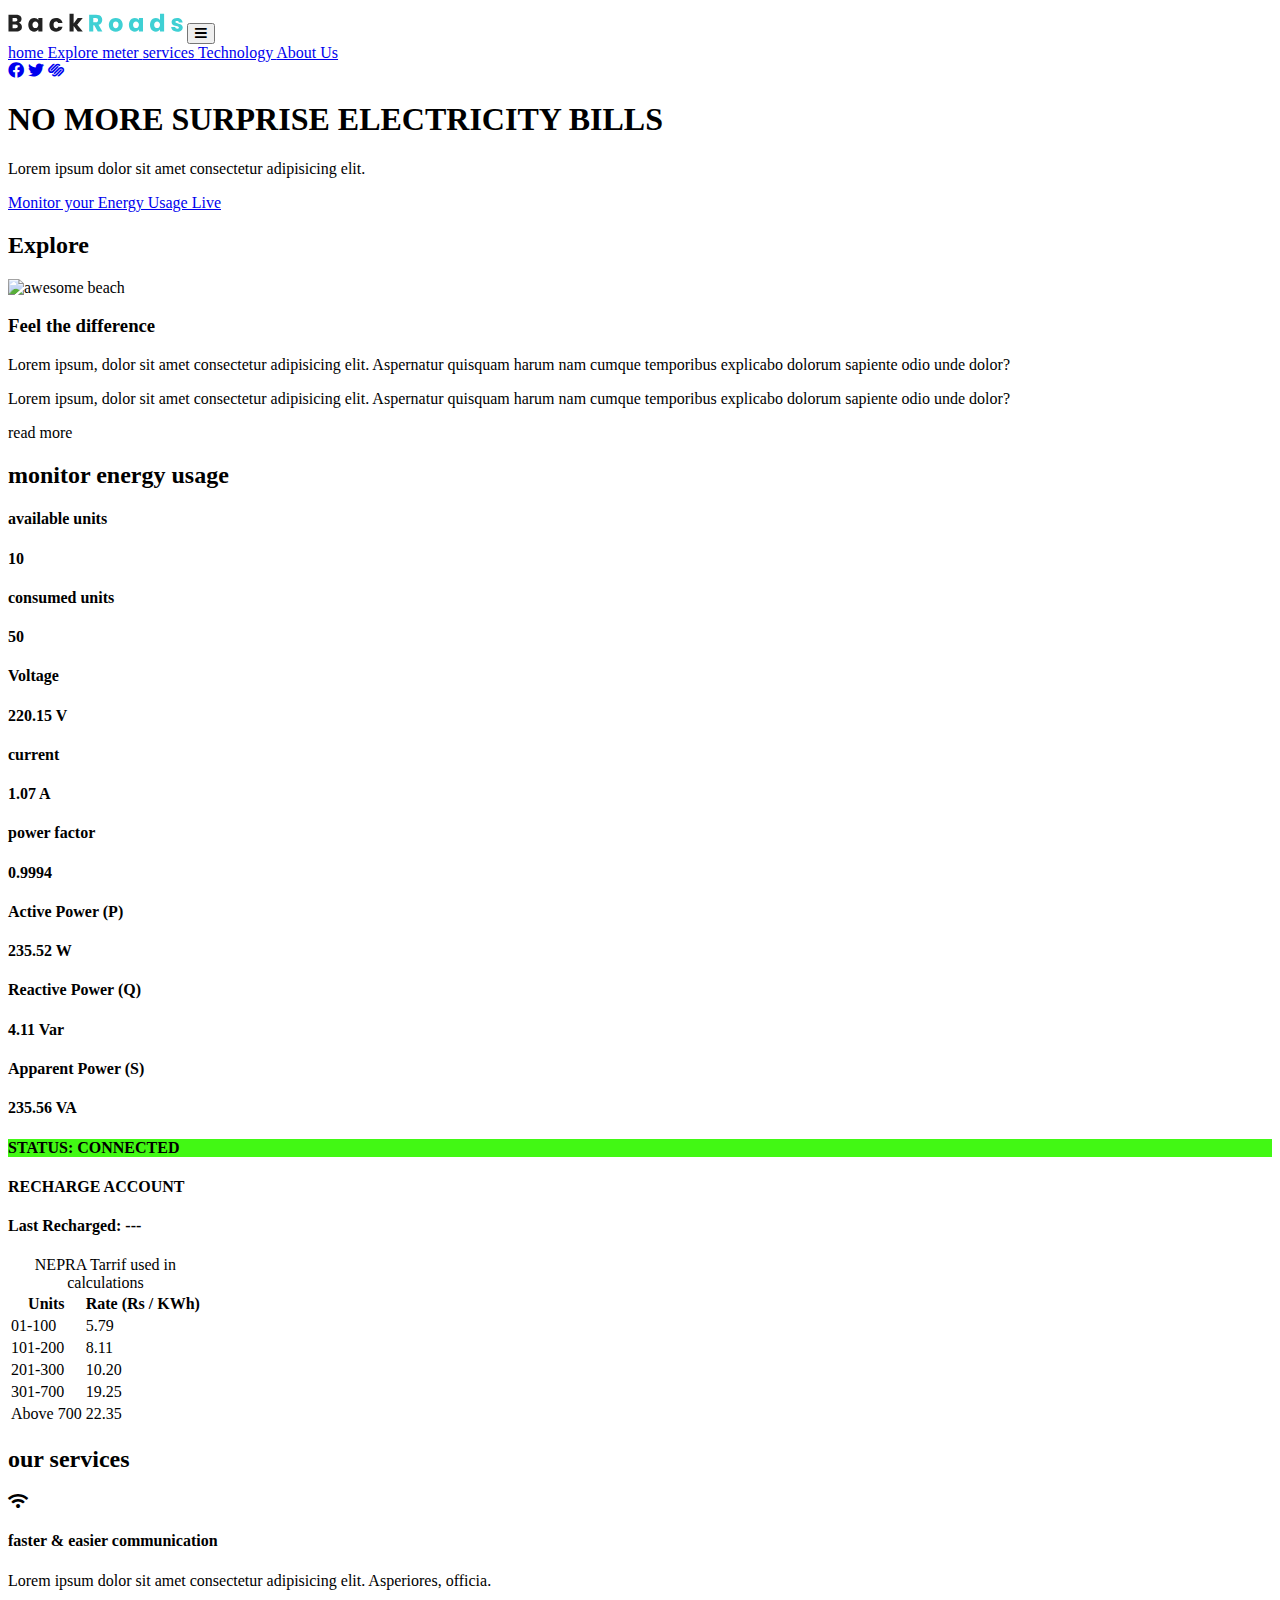
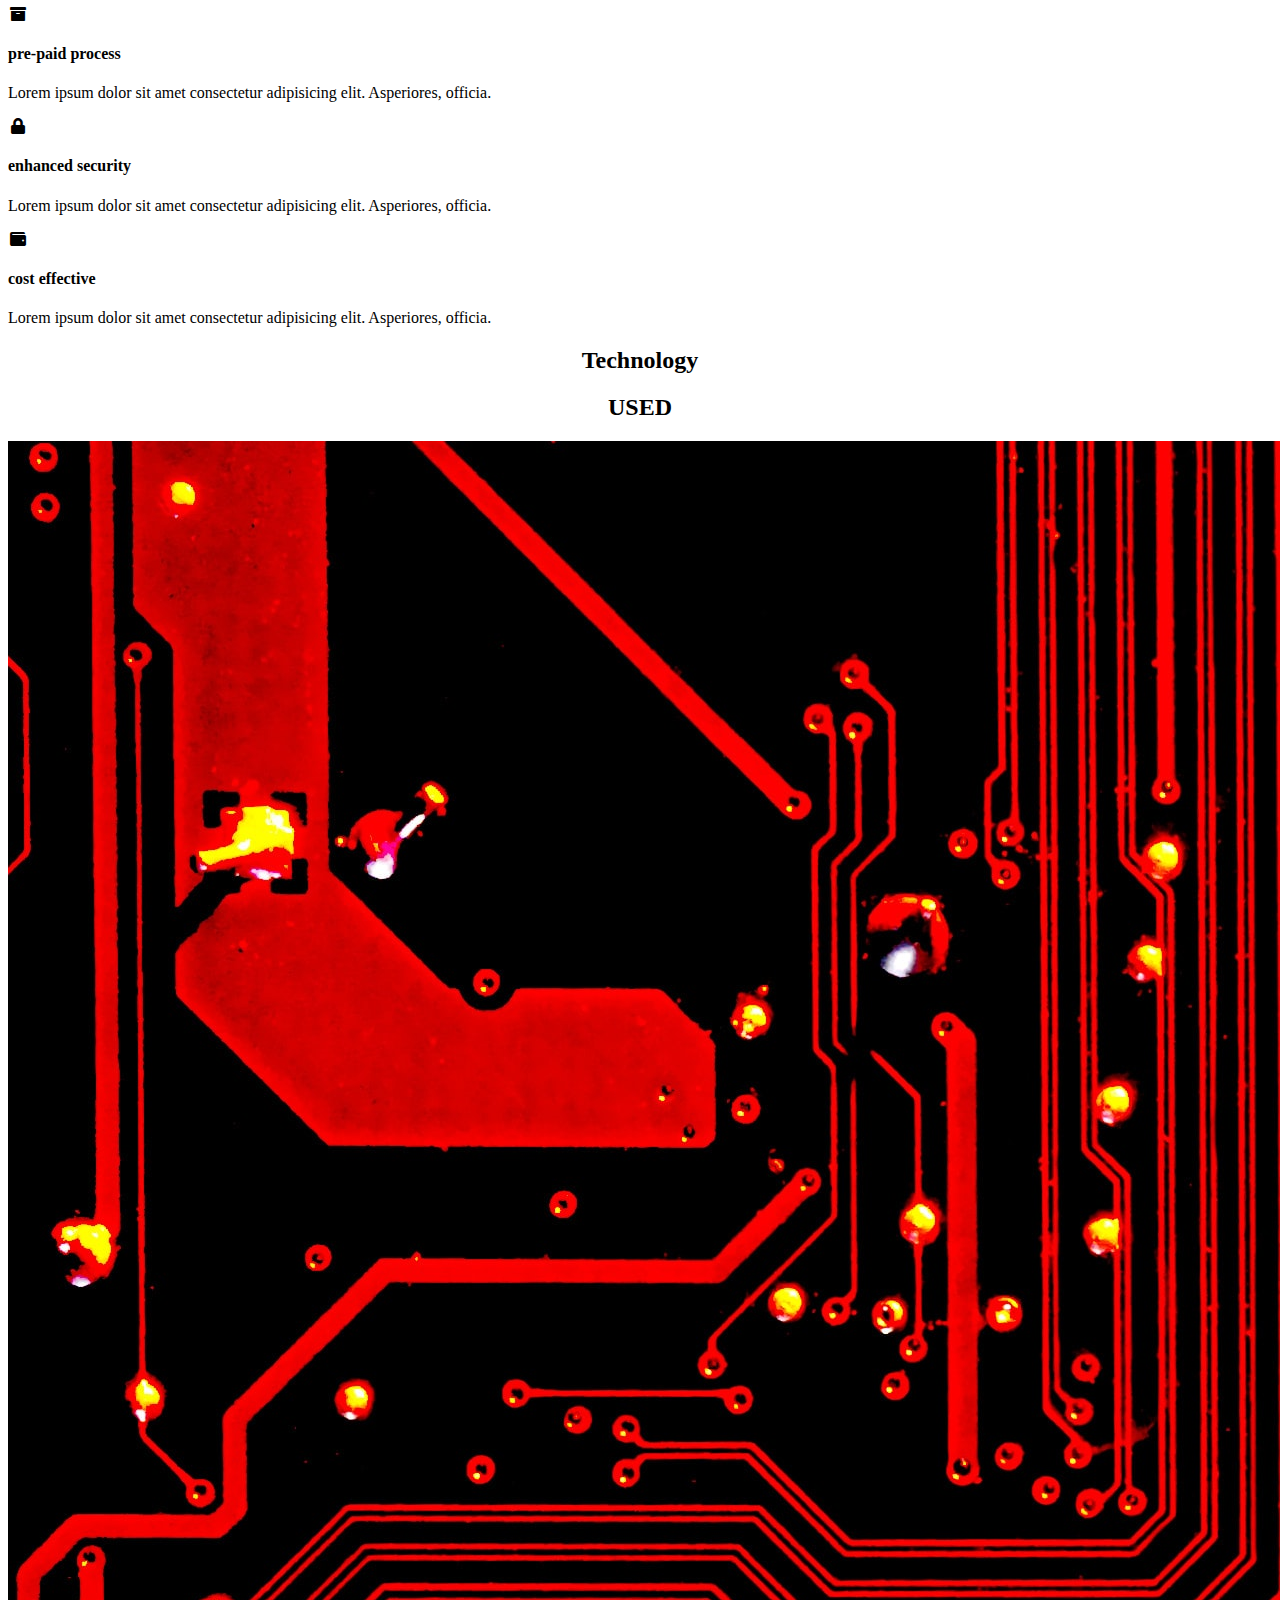
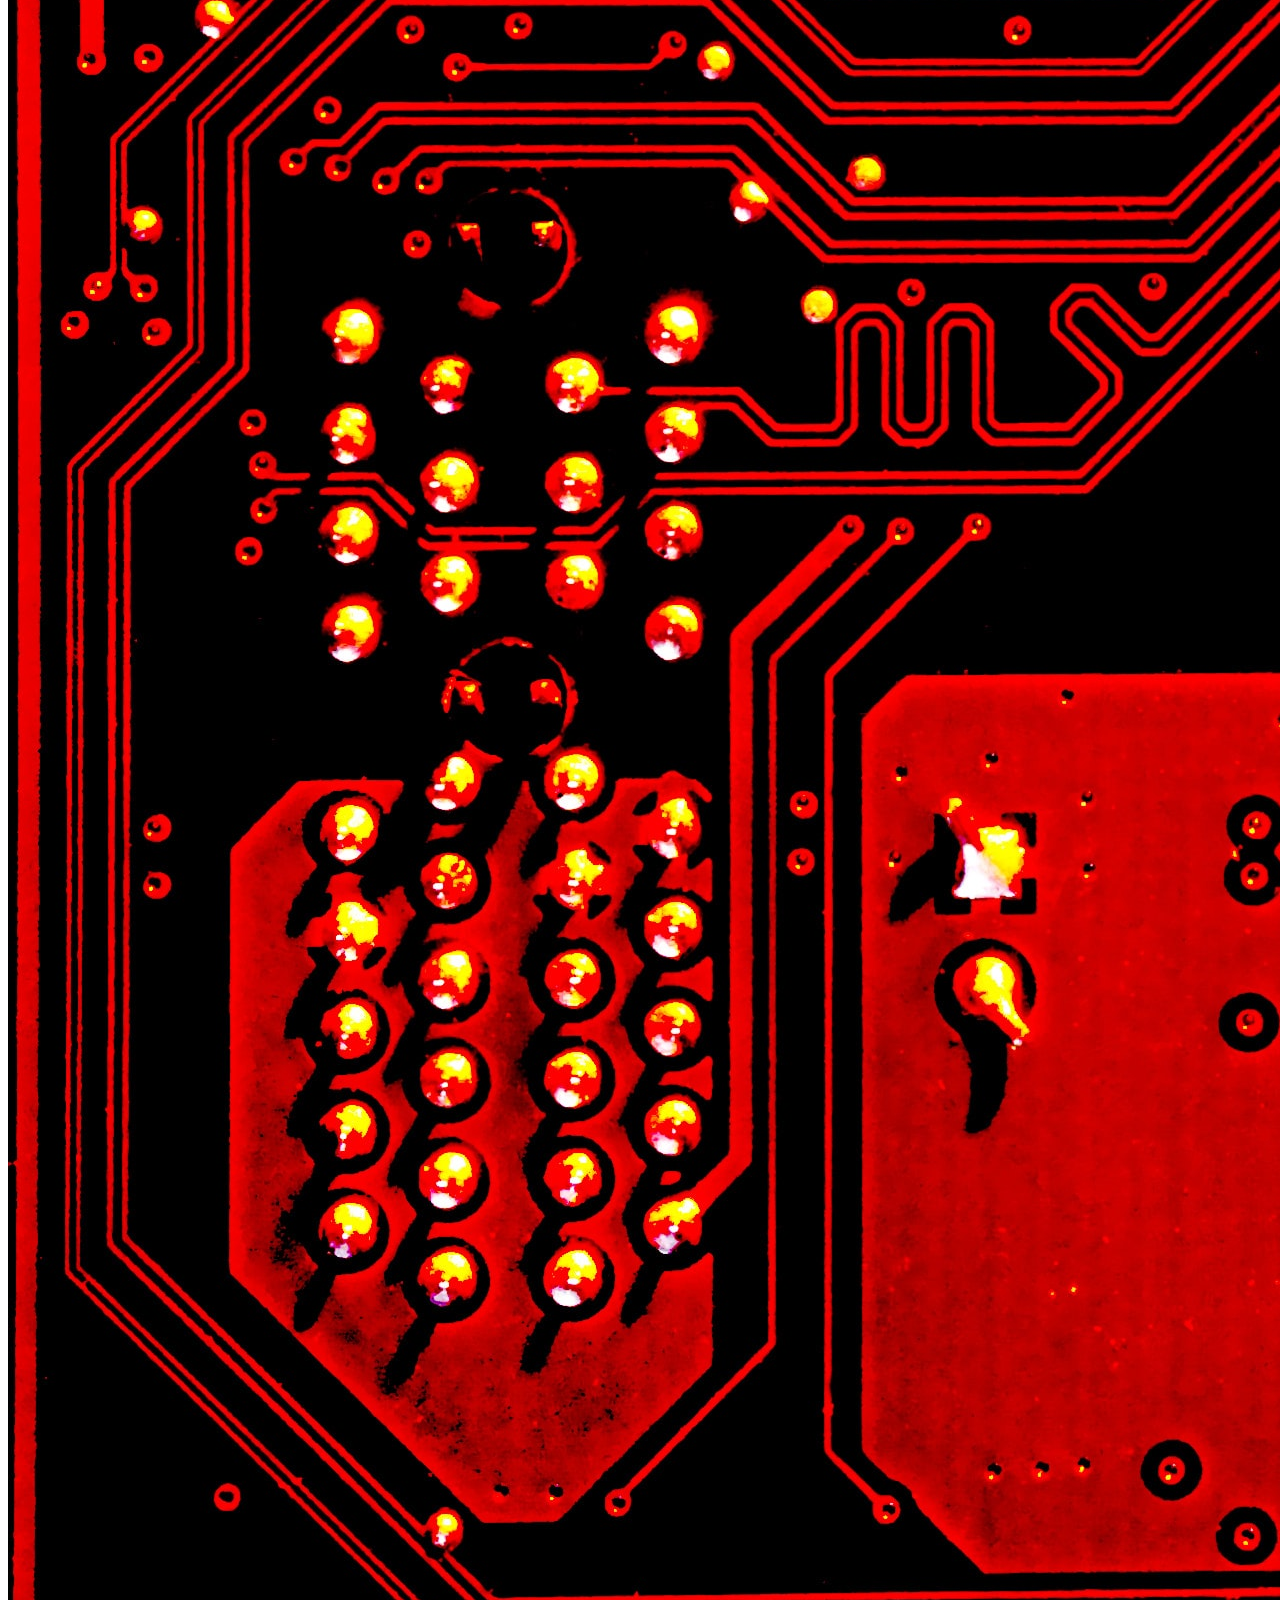
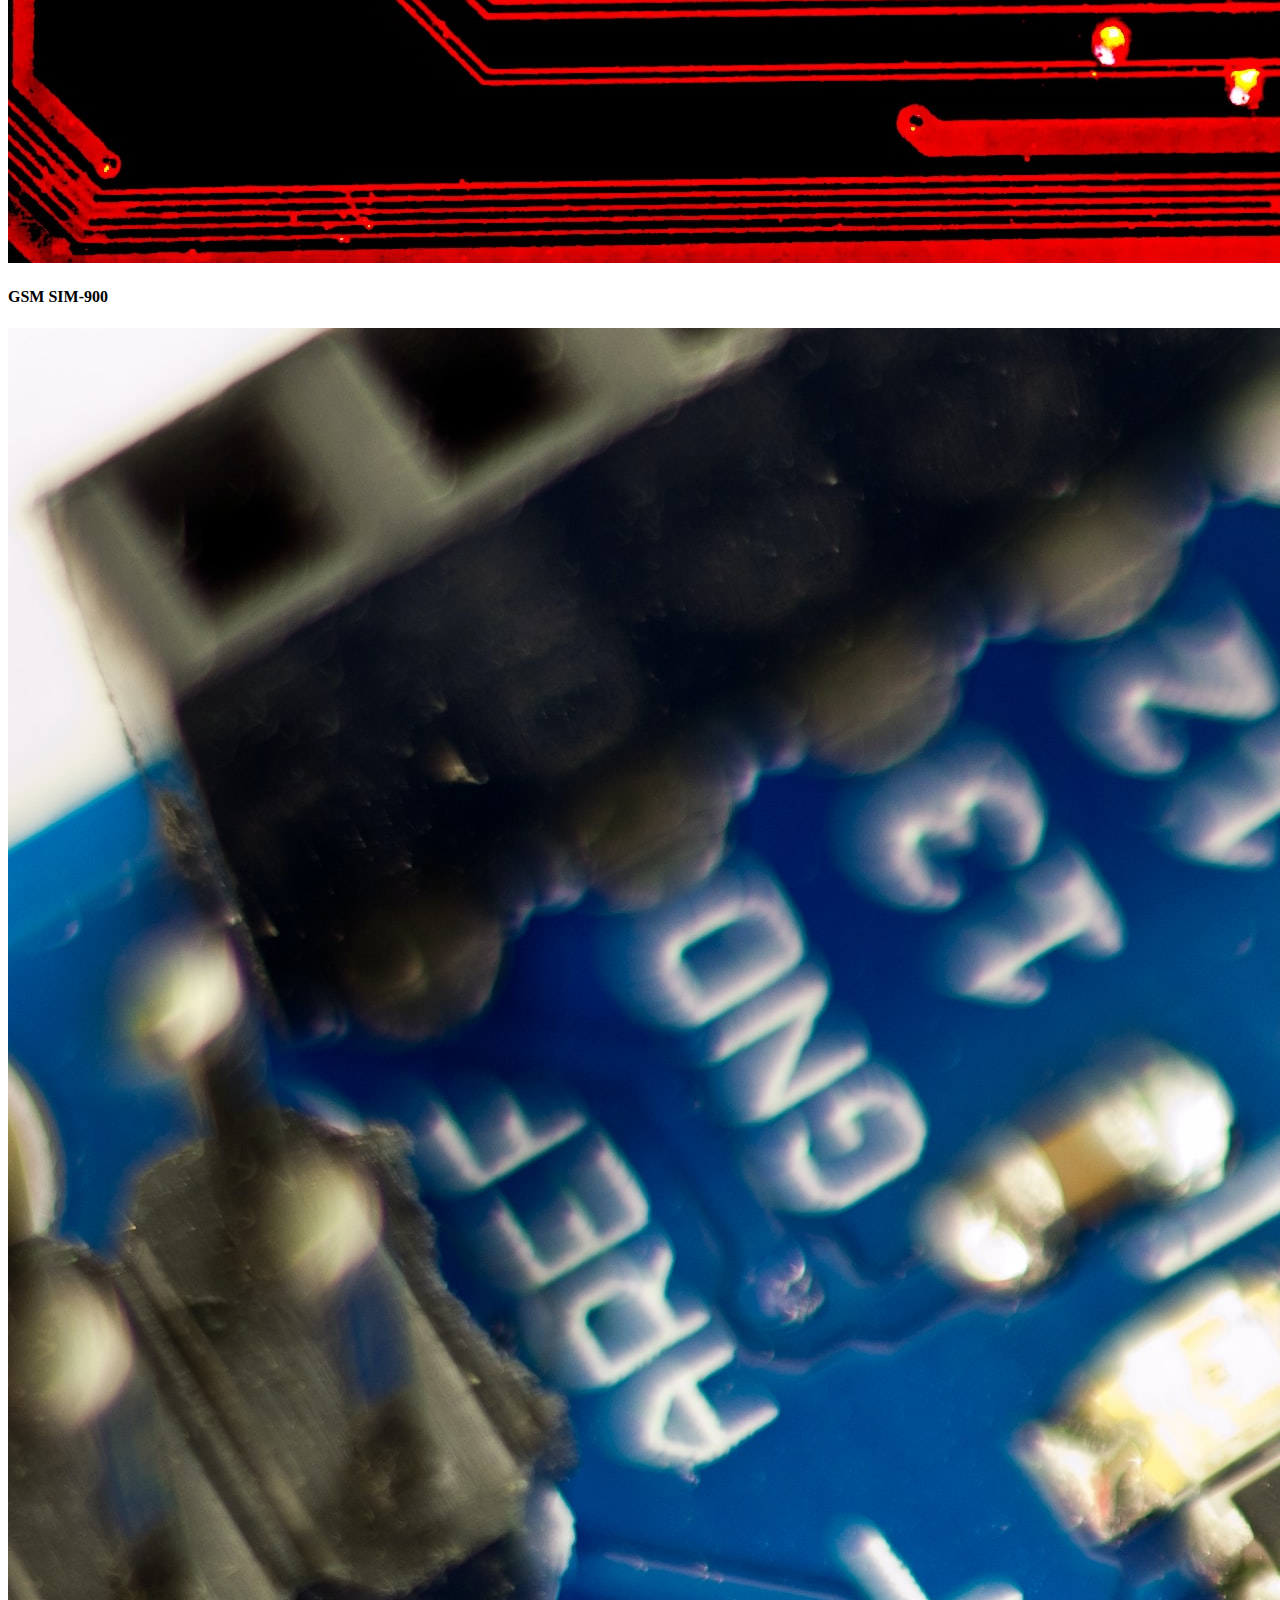
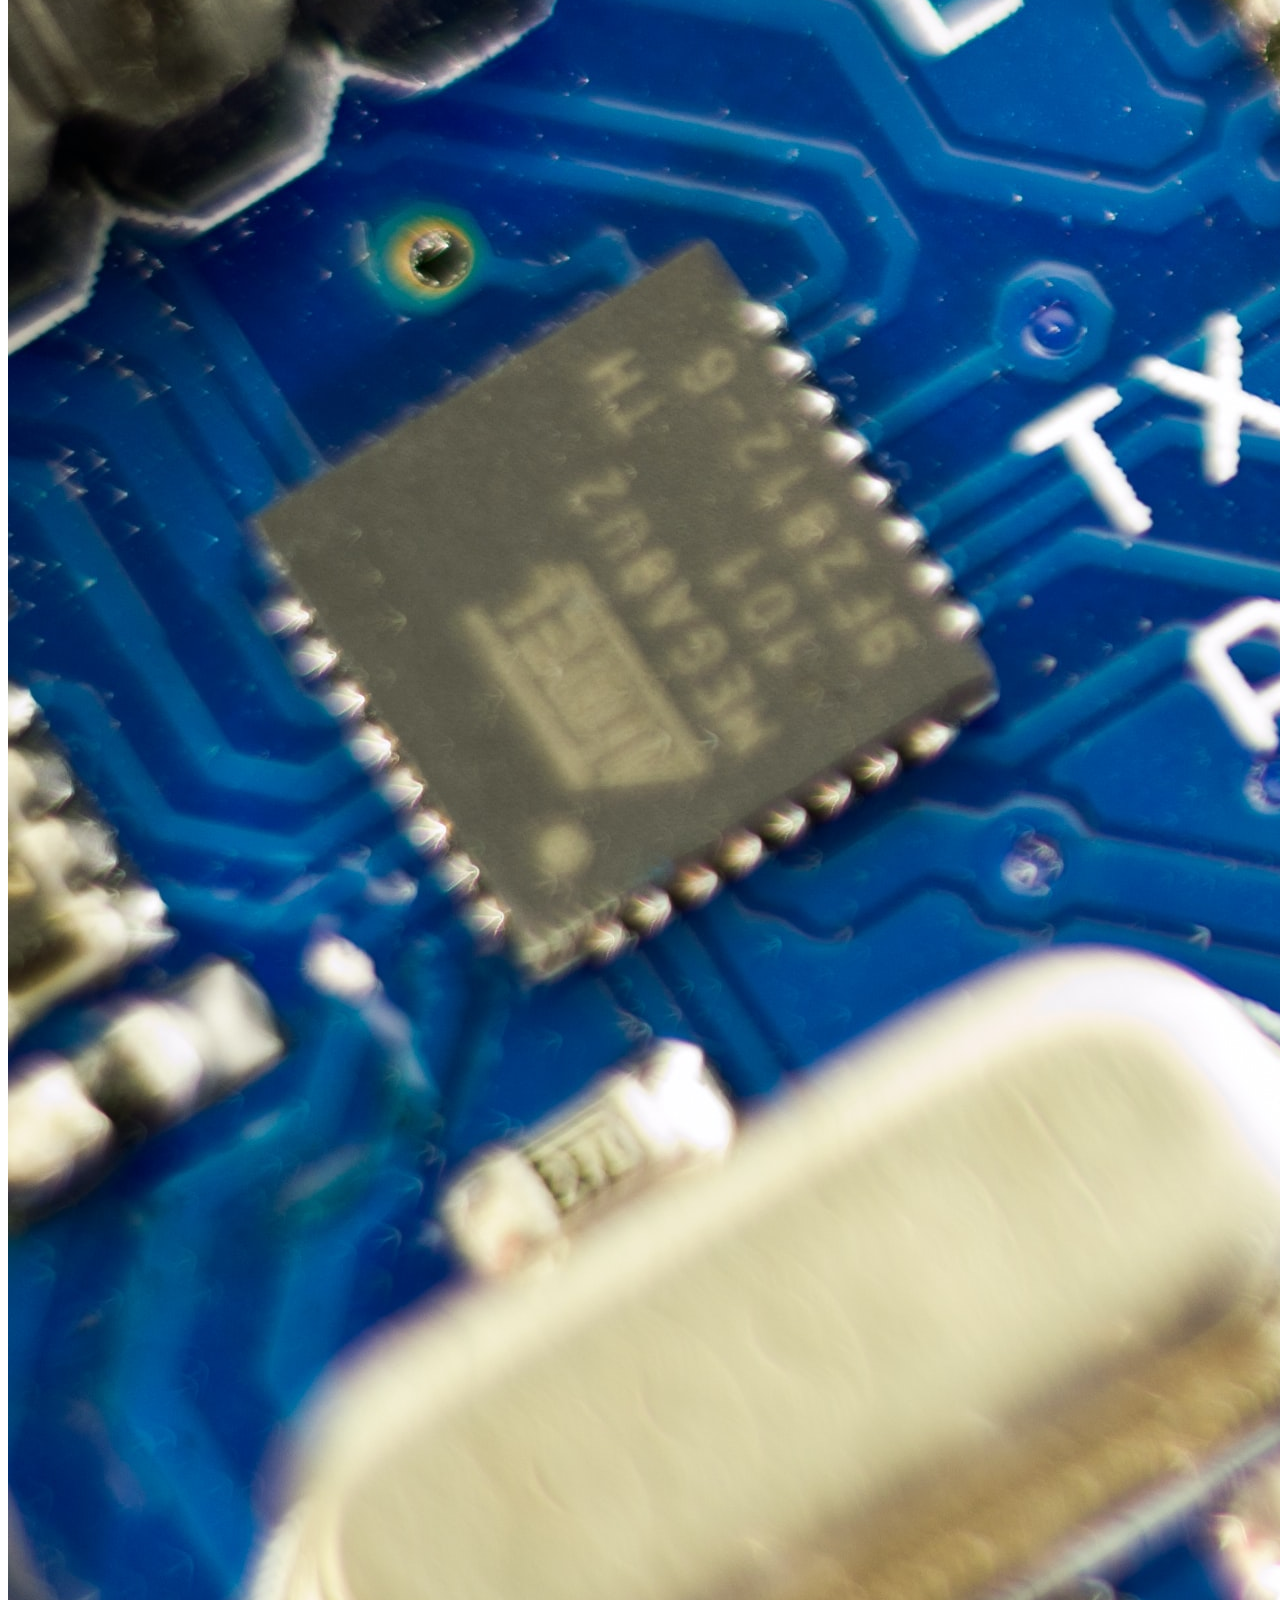
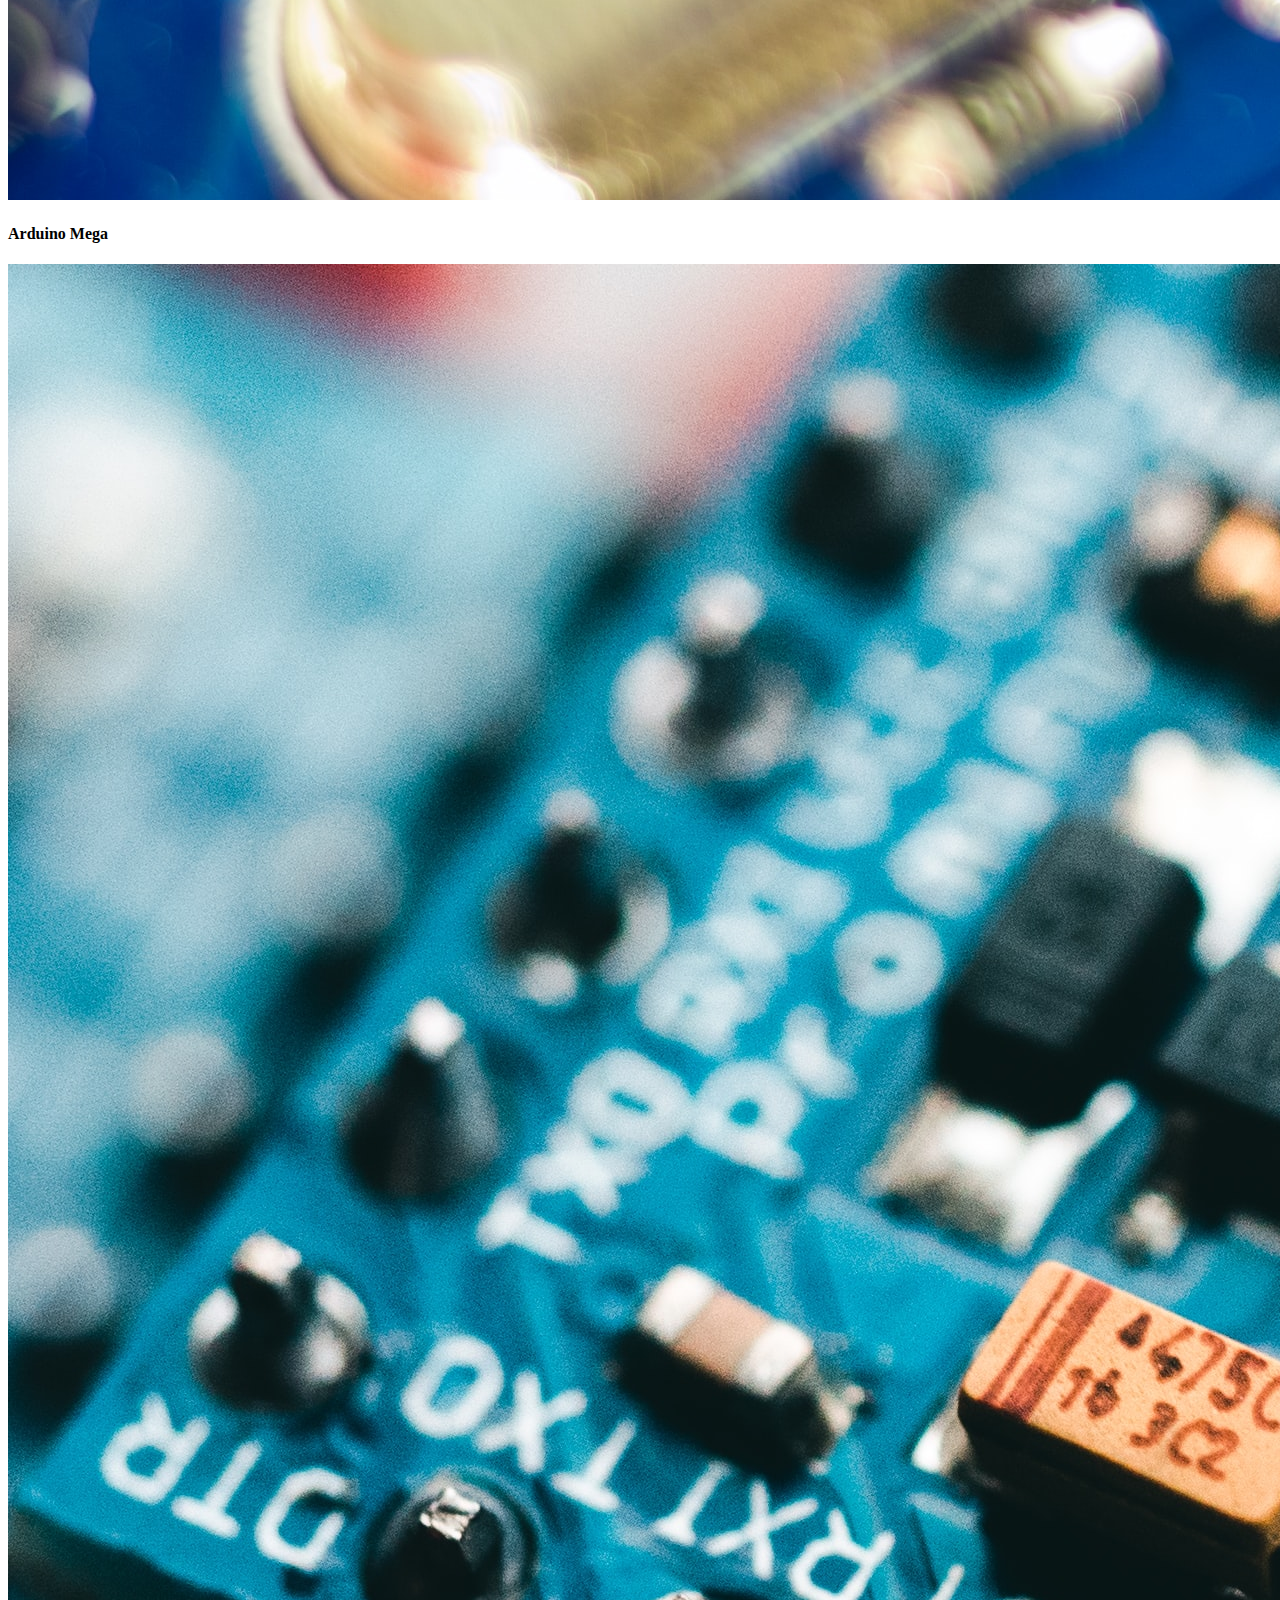
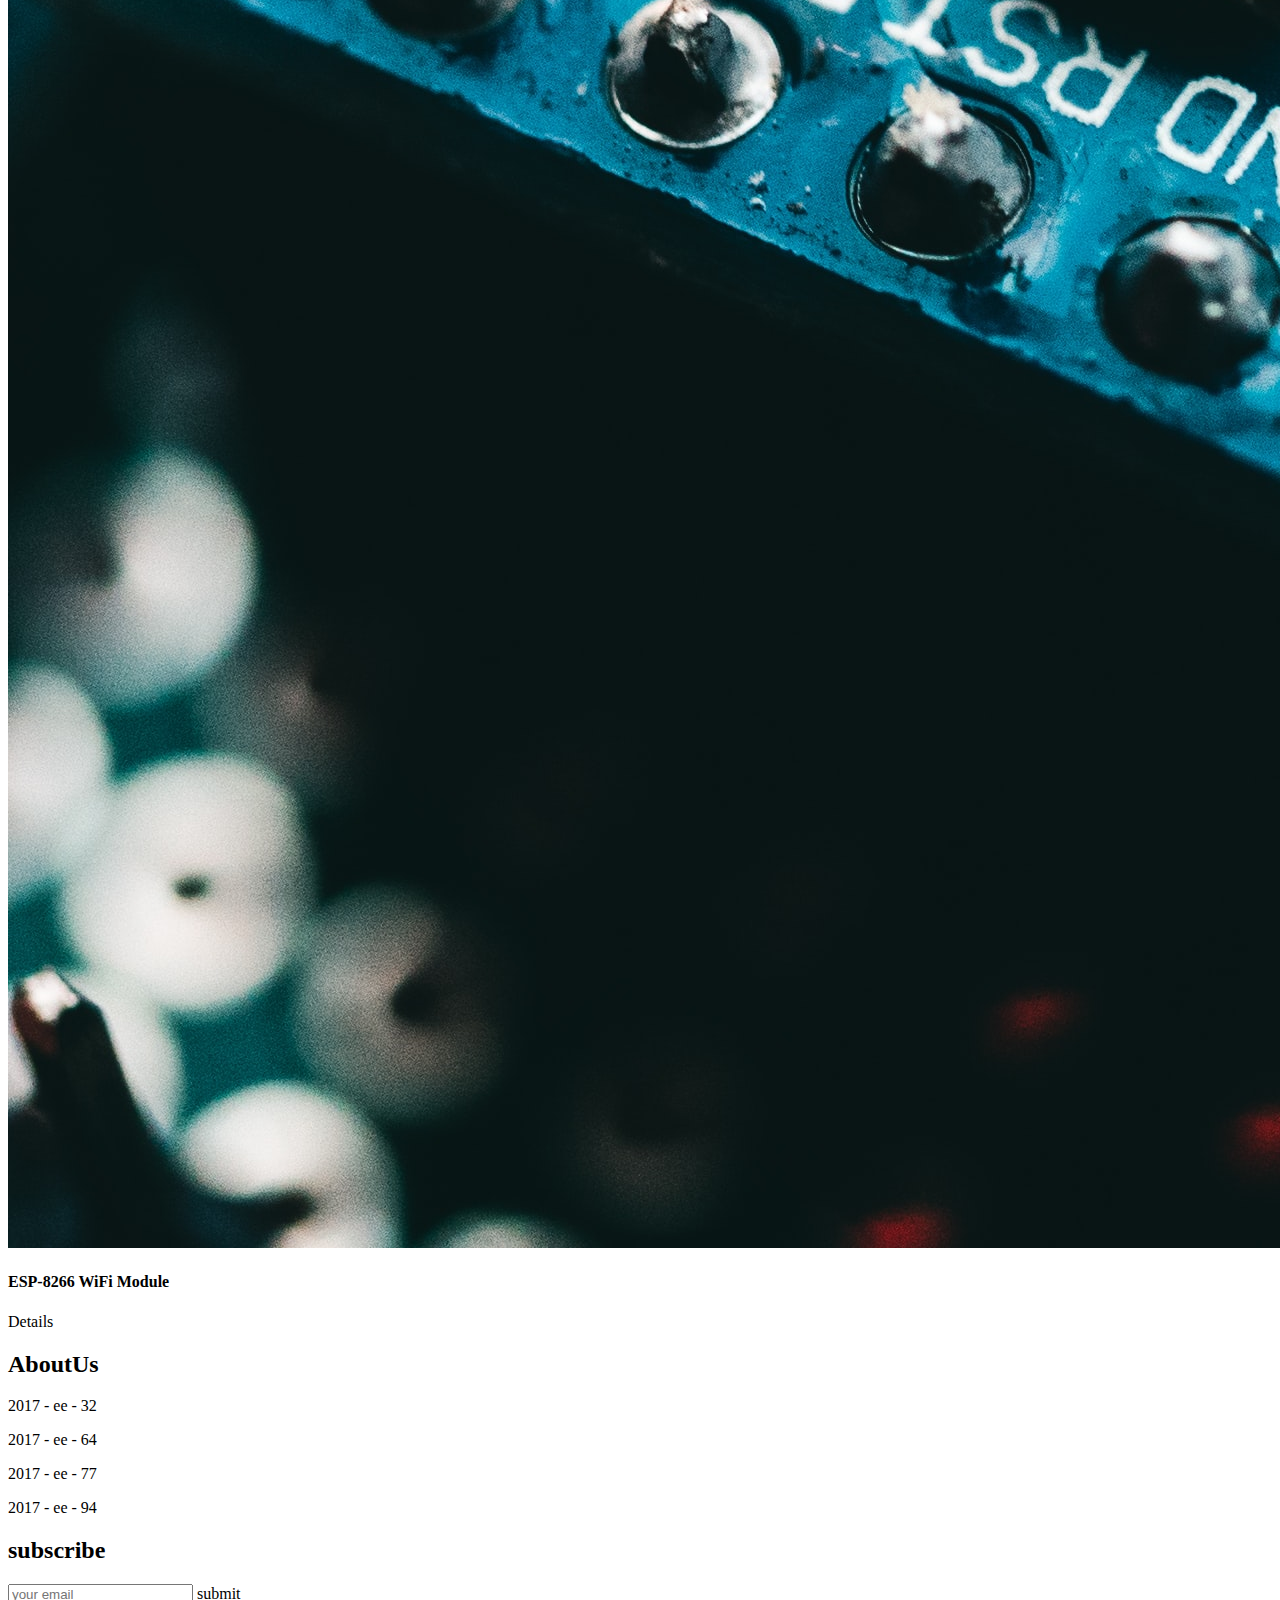
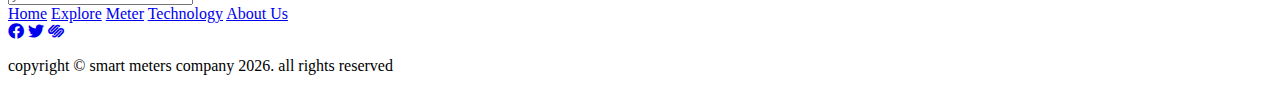
==== commit 28062f07: "Add files via upload" ====
--- a/index.html
+++ b/index.html
@@ -187,11 +187,43 @@
 	  
 	  </div>
 	  </div>
-    <div id="statusdiv">
+    <div class="statusdiv">
     <div class="mflex">
-      <h4 class=" btn-primary accinfo" id="status" >-------</h4>
-      <h4 class=" btn-primary accinfo" id="charge" onclick="recharge()">RECHARGE ACCOUNT</h4>
-      </div></div>
+      <h4 class=" btn-primary accinfo" id="status" >---------------</h4>
+     
+        <h4 class="break btn-primary accinfo" id="charge" onclick="recharge()">RECHARGE ACCOUNT</h4>
+        <h4 class="break btn-primary accinfo" id="tstamp" >Last Recharged: ---</h4>
+
+
+        <div id="tablediv">
+          <table ><caption>NEPRA Tarrif used in calculations</caption>
+            <tr>
+            <th>Units</th>
+            <th>Rate (Rs / KWh)</th>
+            </tr>
+            <tr>
+            <td>01-100</td>
+            <td>5.79</td>
+            </tr>
+            <tr>
+              <td>101-200</td>
+              <td>8.11</td>
+              </tr>
+              <tr>
+                <td>201-300</td>
+                <td>10.20</td>
+                </tr>
+                <tr>
+                  <td>301-700</td>
+                  <td>19.25</td>
+                  </tr>
+                  <tr>
+                    <td>Above 700</td>
+                    <td>22.35</td>
+                    </tr>
+          </table></div>
+
+        </div></div>
 	  <!-- <h4 class="d7" style="font-family:Digital-7; margin-left:20px;">
       rate =>
       01-100 Units        5.79 Rs./ KWh<br>
@@ -199,33 +231,7 @@
       201-300 Units       10.20 Rs./ KWh<br>
       301-700Units        19.25 Rs./ KWh<br>
       Above 700 Units     22.35 Rs.? KWh</h4> -->
-      <div id="tablediv">
-      <table ><caption>NEPRA Tarrif used in calculations</caption>
-        <tr>
-        <th>Units</th>
-        <th>Rate (Rs / KWh)</th>
-        </tr>
-        <tr>
-        <td>01-100</td>
-        <td>5.79</td>
-        </tr>
-        <tr>
-          <td>101-200</td>
-          <td>8.11</td>
-          </tr>
-          <tr>
-            <td>201-300</td>
-            <td>10.20</td>
-            </tr>
-            <tr>
-              <td>301-700</td>
-              <td>19.25</td>
-              </tr>
-              <tr>
-                <td>Abve 700</td>
-                <td>22.35</td>
-                </tr>
-      </table></div>
+      
     </section>
 	
 	
@@ -308,28 +314,7 @@
       <!-- end of title  -->
       <!-- featured-center -->
       <div class="section-center featured-center ">
-        <!-- single tour -->
-        <article class="tour-card">
-          <div class="tour-img-container">
-            <img src="./images/tour-1.jpg"  class="tour-img" alt="" />
-            <!-- <p class="tour-date">----</p> -->
-          </div>
-          <!-- tour footer -->
-          <div class="tour-footer">
-            <h4 class="tour-title">Arduino Microcontroller</h4>
-            <!-- tour info -->
-            <!-- <div class="tour-info">
-              <p class="tour-country">
-                <span><i class="fas fa-map"></i></span> ----
-              </p>
-              <div class="tour-details">
-                <p>----</p>
-                <p>----</p>
-              </div>
-            </div> -->
-          </div>
-        </article>
-        <!-- end of single tour -->
+
         <!-- single tour -->
         <article class="tour-card">
           <div class="tour-img-container">
@@ -355,12 +340,35 @@
         <!-- single tour -->
         <article class="tour-card">
           <div class="tour-img-container">
+            <img src="./images/tour-1.jpg"  class="tour-img" alt="" />
+            <!-- <p class="tour-date">----</p> -->
+          </div>
+          <!-- tour footer -->
+          <div class="tour-footer">
+            <h4 class="tour-title">Arduino Mega</h4>
+            <!-- tour info -->
+            <!-- <div class="tour-info">
+              <p class="tour-country">
+                <span><i class="fas fa-map"></i></span> ----
+              </p>
+              <div class="tour-details">
+                <p>----</p>
+                <p>----</p>
+              </div>
+            </div> -->
+          </div>
+        </article>
+        <!-- end of single tour -->
+        
+        <!-- single tour -->
+        <article class="tour-card">
+          <div class="tour-img-container">
             <img src="./images/tour-3.jpg"  class="tour-img" alt="" />
             <!-- <p class="tour-date">----</p> -->
           </div>
           <!-- tour footer -->
           <div class="tour-footer">
-            <h4 class="tour-title">Hall-Effect Sensors</h4>
+            <h4 class="tour-title">ESP-8266 WiFi Module</h4>
             <!-- tour info -->
             <!-- <div class="tour-info">
               <p class="tour-country">
@@ -417,7 +425,7 @@
       <div class="section-center services-center abt">
         <!-- single service -->
           <div class="service-info ab2">
-            <span class="service-title  btn-white btn"  >2017 - ee - 32</span>
+            <span class="service-title  btn-white btn2"  >2017 - ee - 32</span>
             <p class="service-text">
               <!-- Lorem ipsum dolor sit amet consectetur adipisicing elit.
               Asperiores, officia. -->
@@ -425,8 +433,8 @@
           </div>
         <!-- end of single service -->
         <!-- single service -->
-          <div class="service-info ab2">
-            <span class="service-title  btn-white btn"  >2017 - ee - 64</span>
+          <div class="service-info ab2 ab3">
+            <span class="service-title  btn-white btn2"  >2017 - ee - 64</span>
             <p class="service-text">
               <!-- Lorem ipsum dolor sit amet consectetur adipisicing elit.
               Asperiores, officia. -->
@@ -435,7 +443,7 @@
         <!-- end of single service -->
         <!-- single service -->
           <div class="service-info ab2">
-            <span class="service-title  btn-white btn" >2017 - ee - 77</span>
+            <span class="service-title  btn-white btn2" >2017 - ee - 77</span>
             <p class="service-text">
               <!-- Lorem ipsum dolor sit amet consectetur adipisicing elit.
               Asperiores, officia. -->
@@ -445,7 +453,7 @@
 		
 		<!-- single service -->
           <div class="service-info ab2">
-            <span class="service-title  btn-white btn" >2017 - ee - 94</span>
+            <span class="service-title  btn-white btn2" >2017 - ee - 94</span>
             <p class="service-text">
               <!-- Lorem ipsum dolor sit amet consectetur adipisicing elit.
               Asperiores, officia. -->
